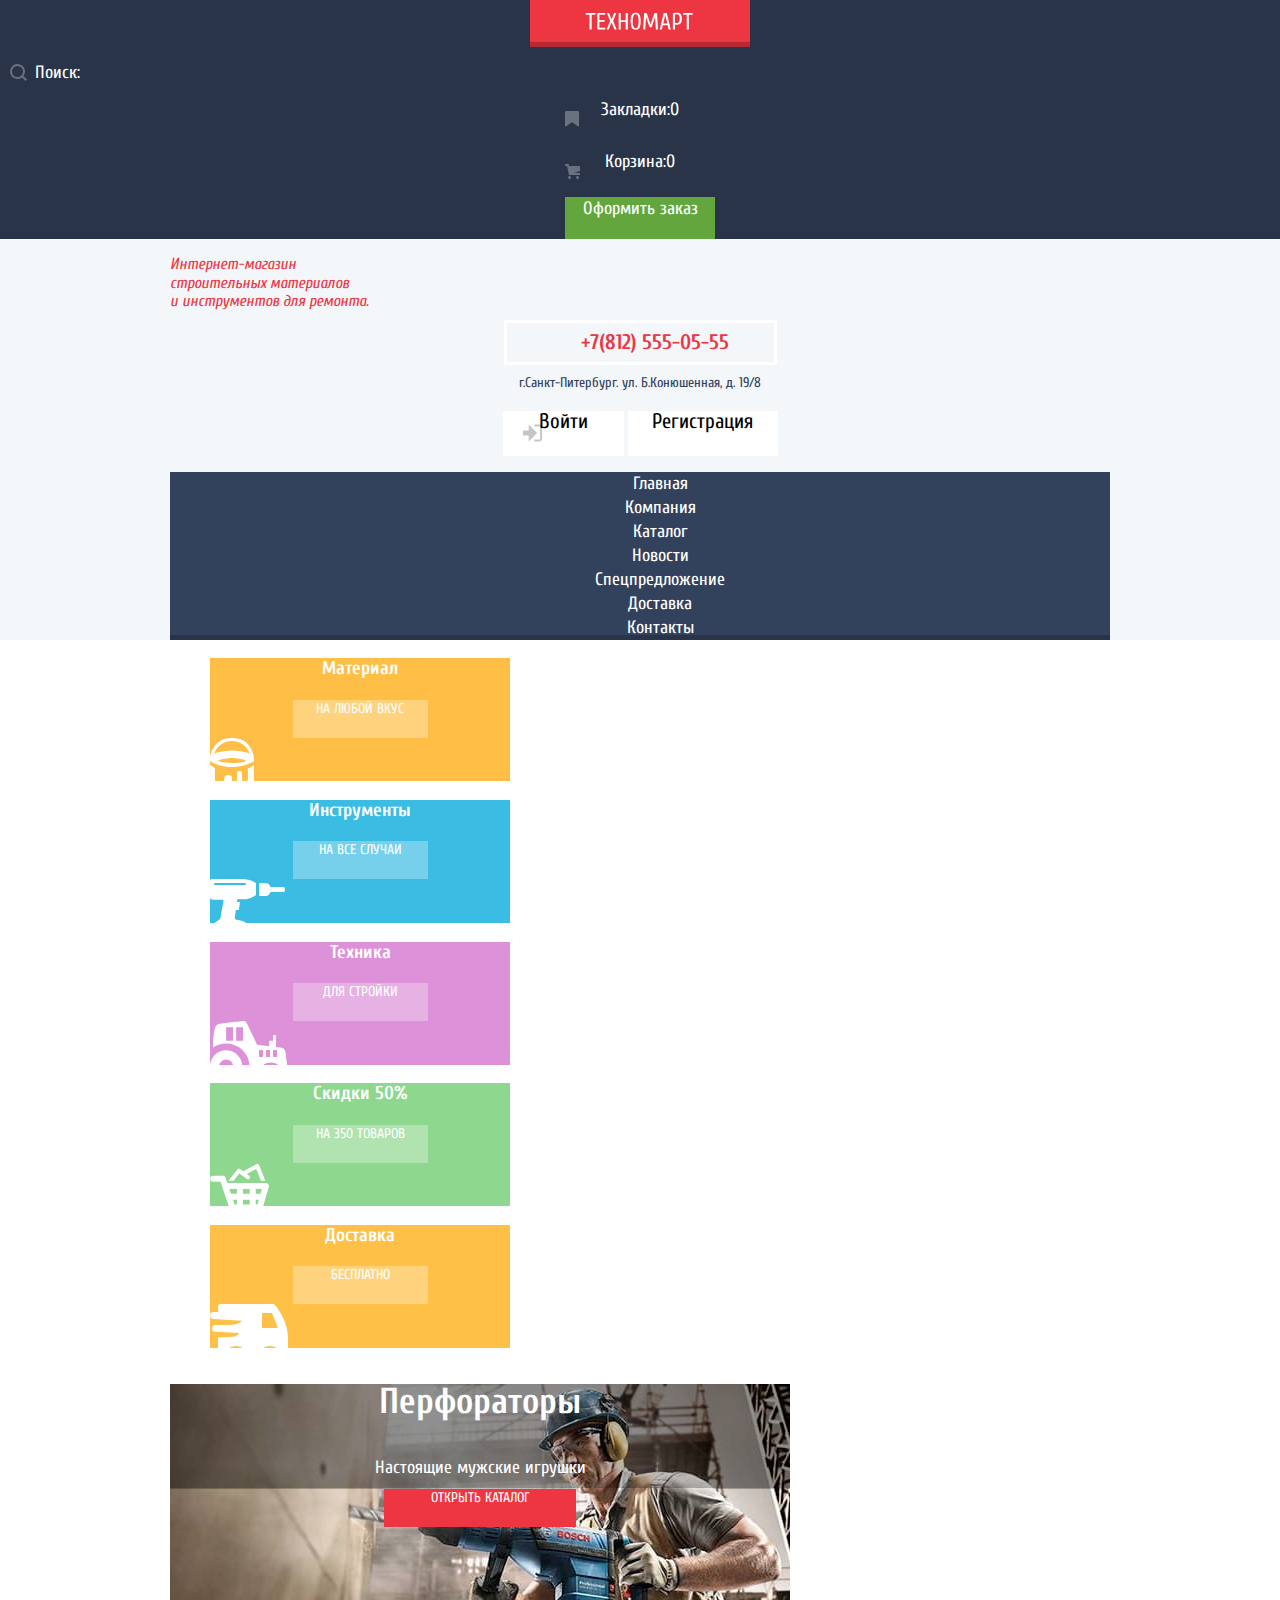
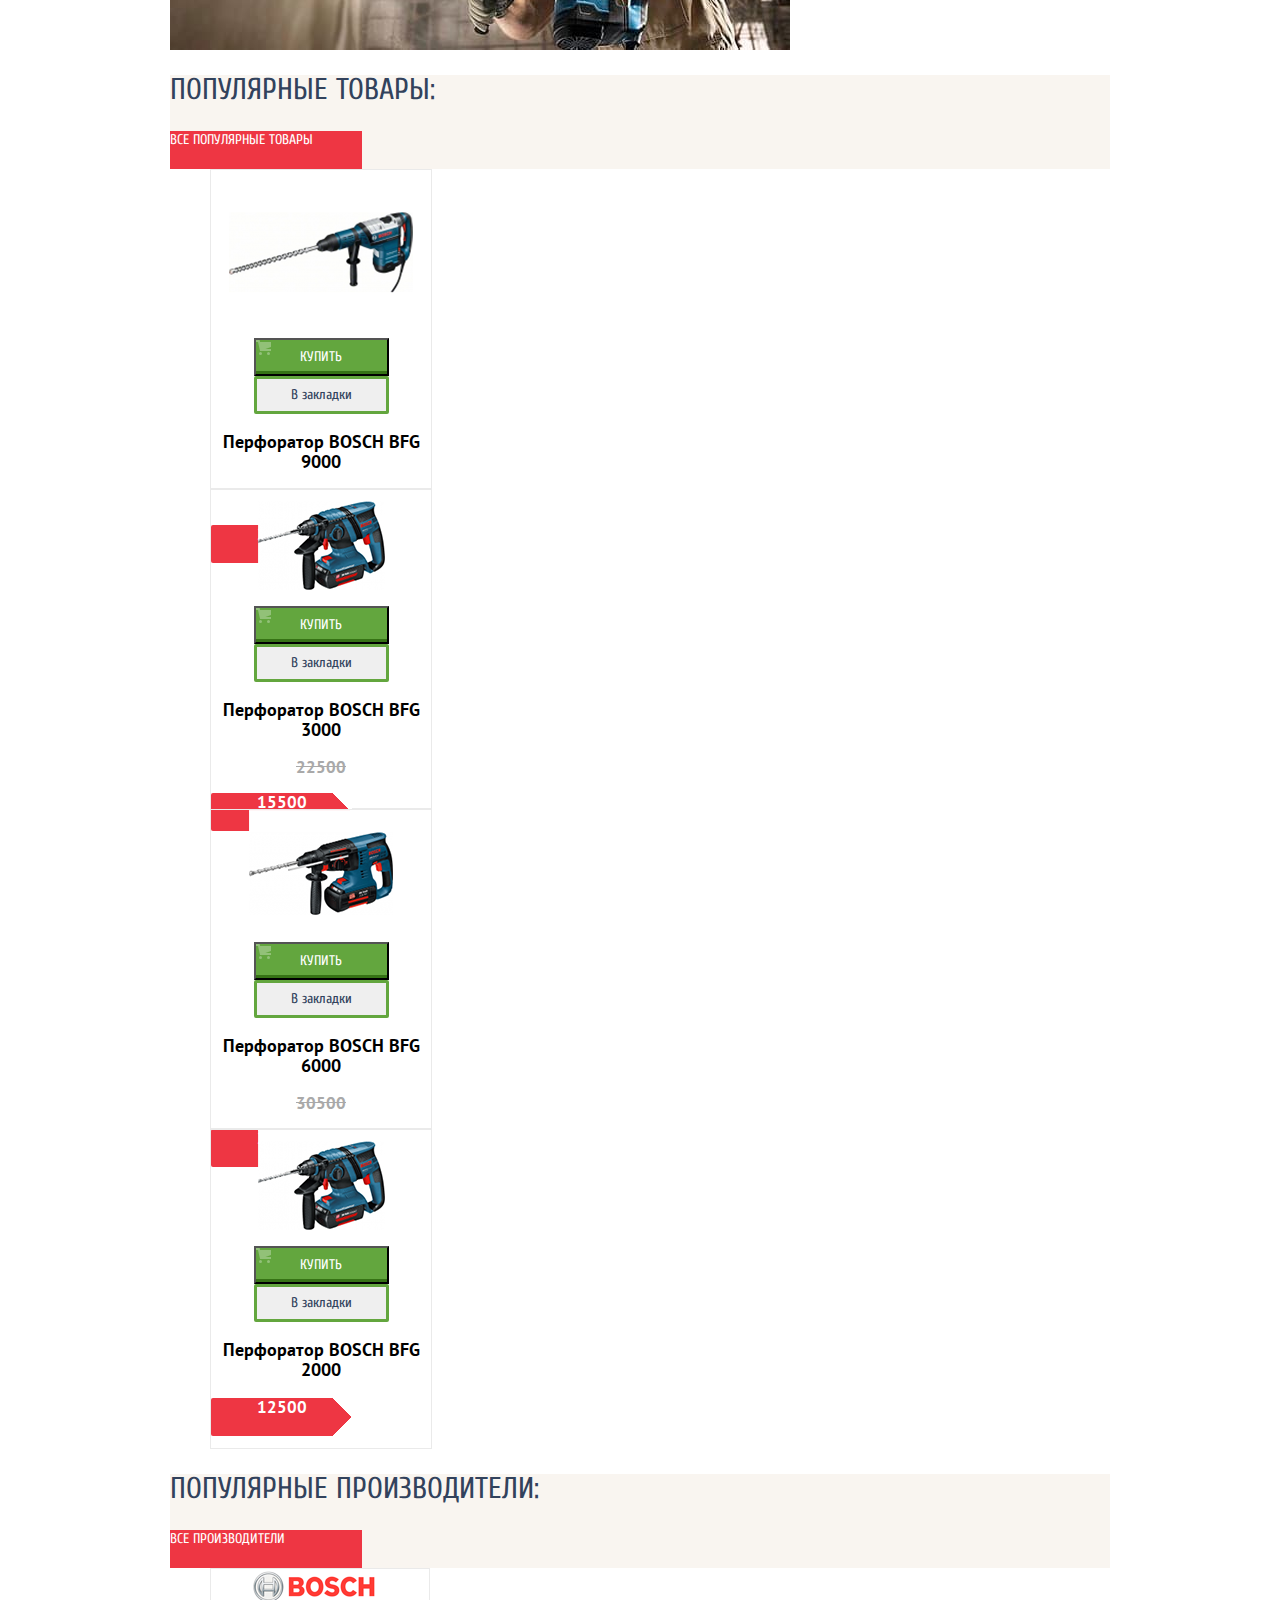
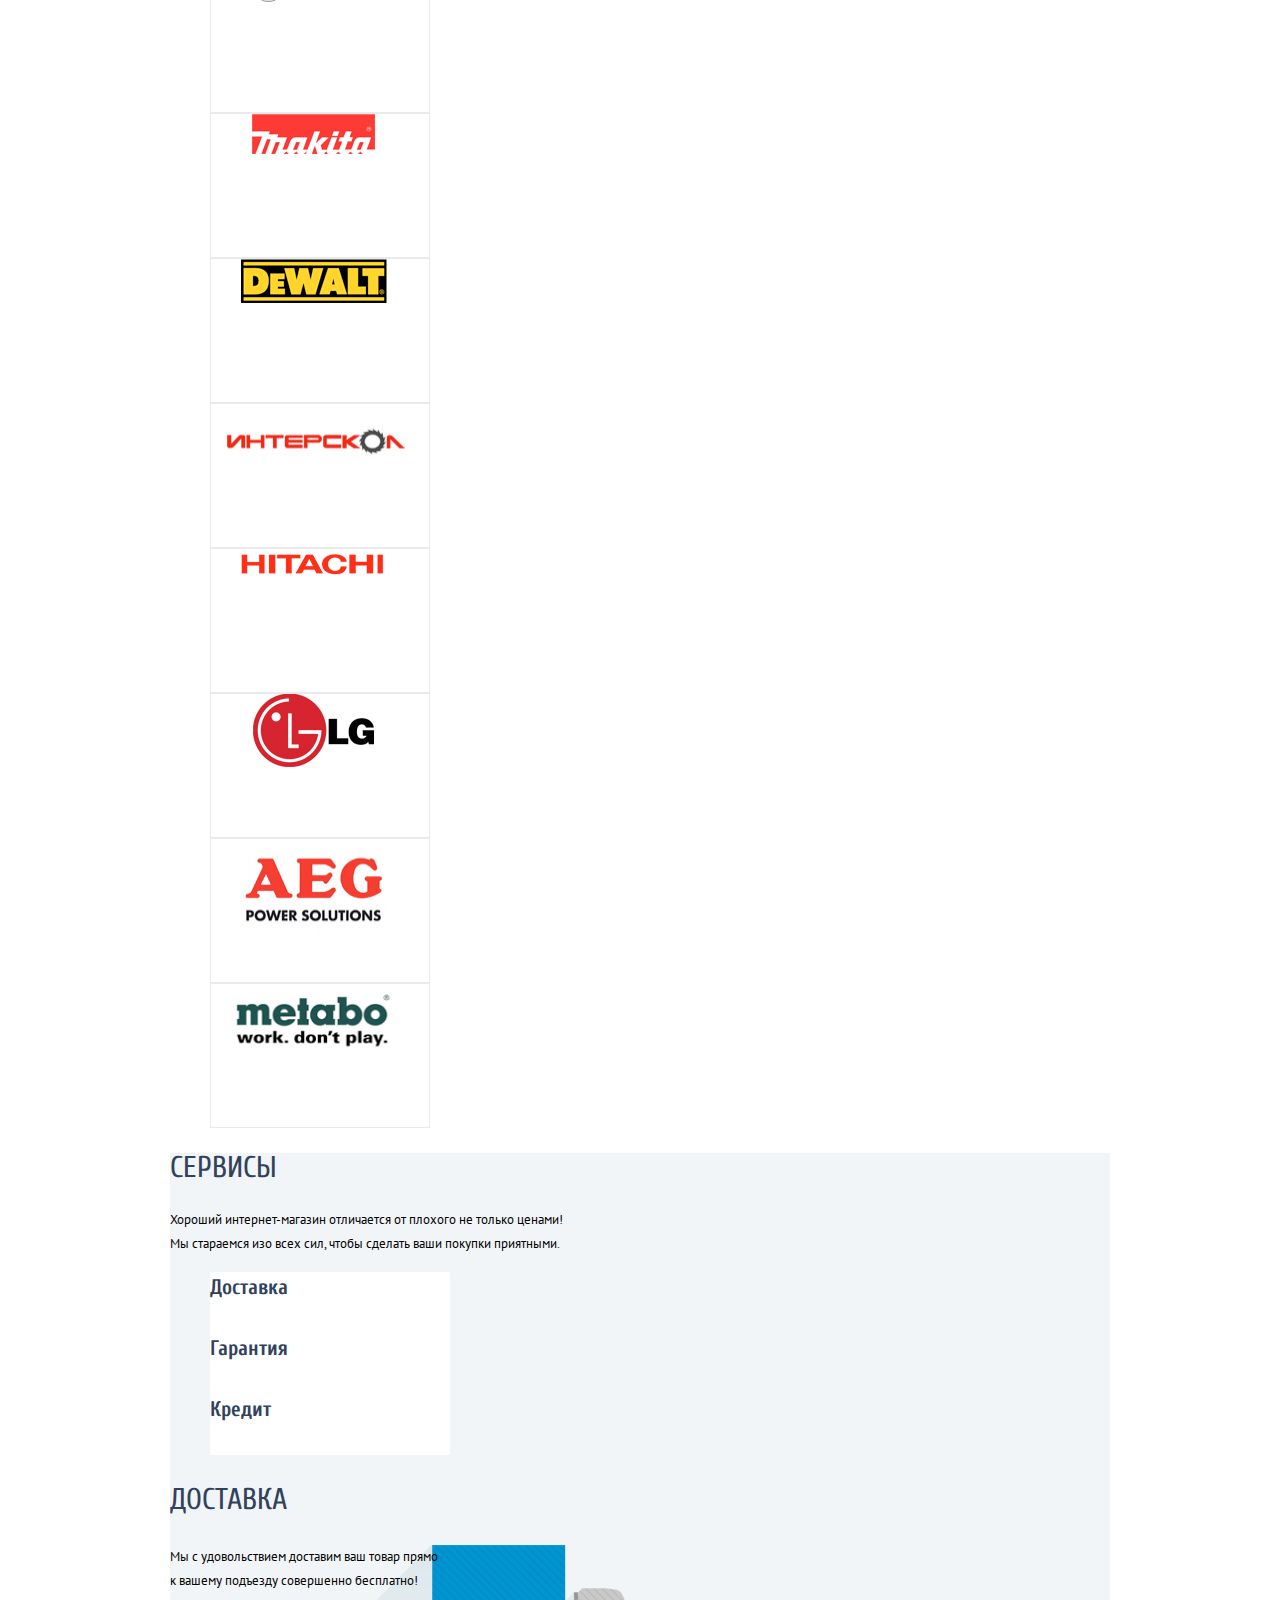
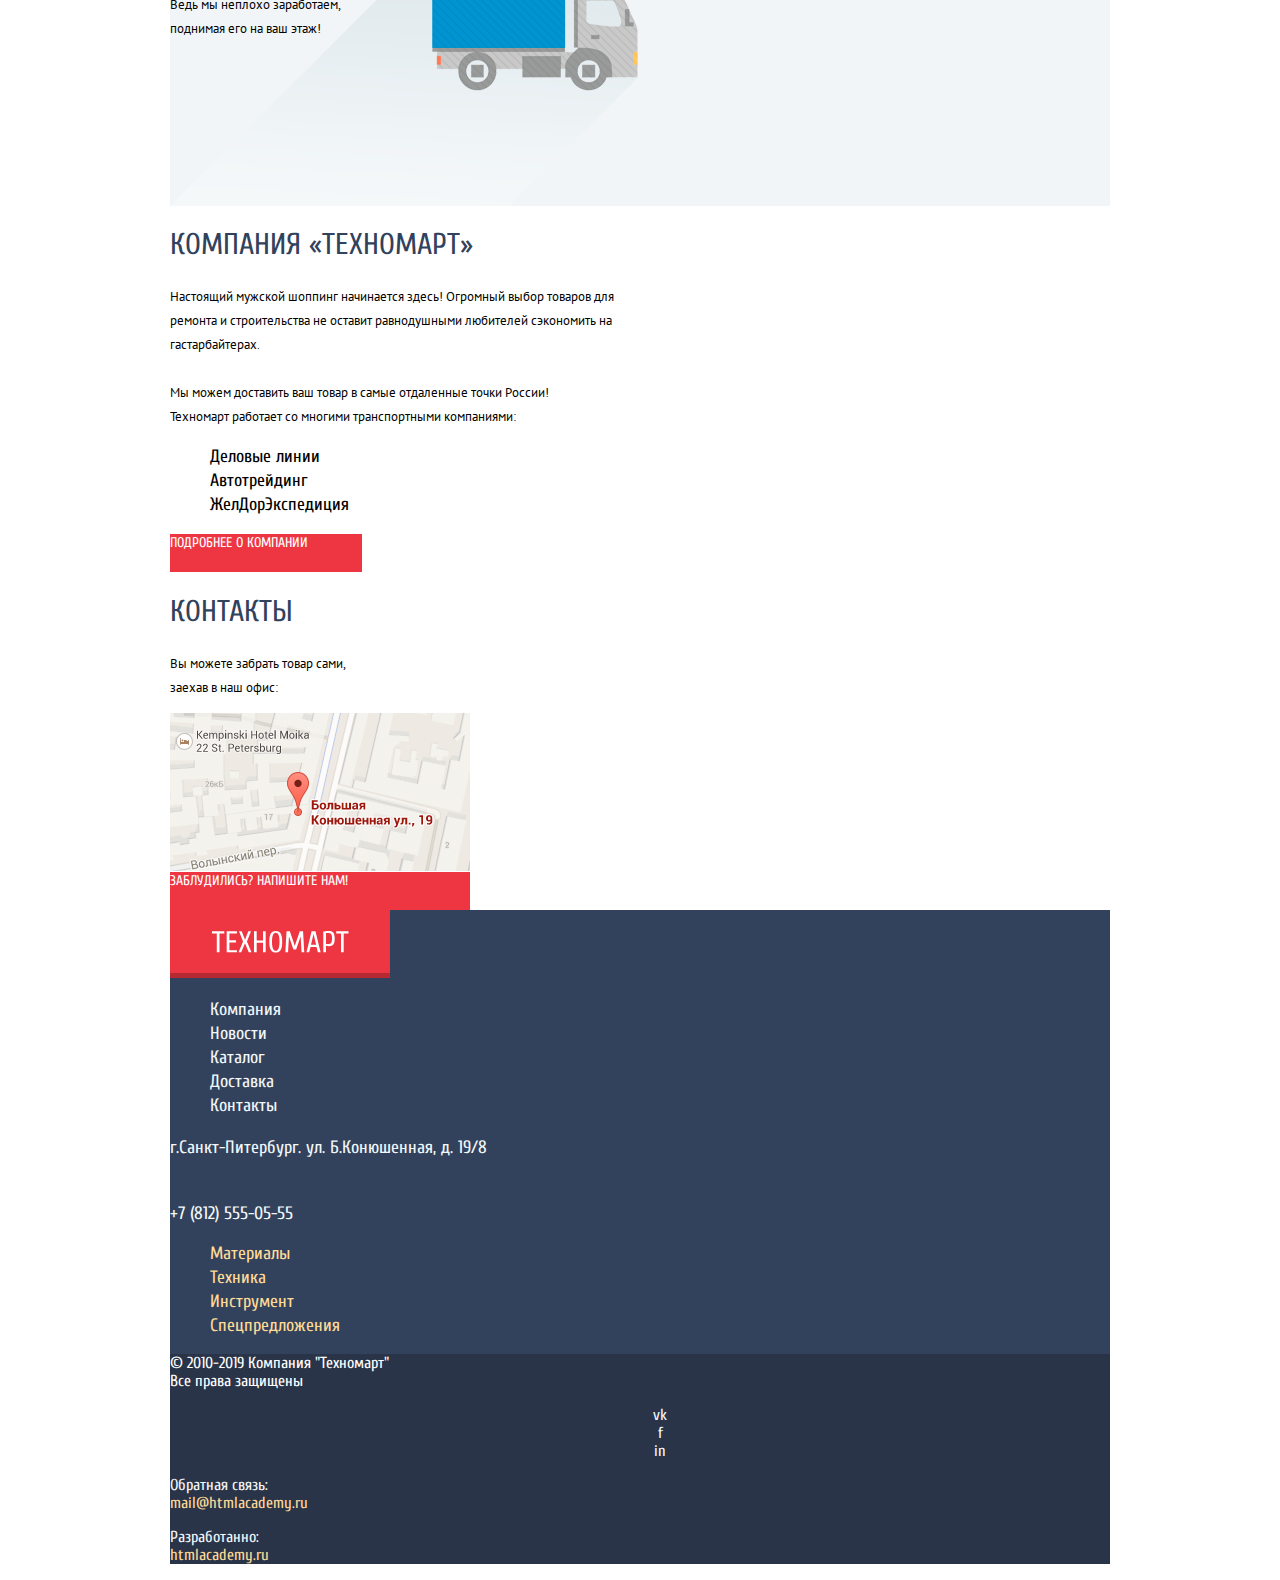
==== index.html @ a3767e1c "Попытка № 2" ====
<!DOCTYPE html>
<html class="page" lang="ru">

<head>
  <meta charset="utf-8">
  <title>HTML Academy: Техномарт</title>
  <link href="https://fonts.googleapis.com/css2?family=Cuprum:ital,wght@0,400;0,700;1,400&family=PT+Sans:wght@400;700&display=swap" rel="stylesheet">
  <link rel="stylesheet" href="./css/normalize.css">
  <link rel="stylesheet" href="./css/style.css">
</head>

<body class="page-body">
  <header class="main-header center">
    <div class="header-elems-wrapper">
      <a class="main-logo-header" href="index.html"><img src="img/logo-technomart.svg" class="center-logo-header" width="108px" height="18px" alt="Логотип компани техномарт"></a>
      <div class="conteiner-search">
        <form>
          <div class="search-icon-wrapper">
            <input class="search-element" type="search" name="search-header" placeholder="Поиск:" id="search">
          </div>
        </form>
      </div>
      <div class="conteiner-bookmark">
        <a class="basket-bookmark bookmark-product" type="button">Закладки:0</a>
      </div>
      <div class="conteiner-basket">
        <a class="basket-bookmark basket-product" type="button"> Корзина:0</a>
      </div>
      <div class="conteiner-buy-product">
        <a class="main-buy-product" type="button">Оформить заказ</a>
      </div>
    </div>
    <div class="header-wrapper">
      <div class="header-center-elems">
        <div class="description-wrapper">
          <p>
            <i>Интернет-магазин<br>
              строительных материалов<br>
              и инструментов для ремонта.</i>
          </p>
        </div>
        <div class="header-contacts">
          <a class="number-company" href="tel:+78125550555">+7(812) 555-05-55</a>
          <p>
            г.Санкт-Питербург. ул. Б.Конюшенная, д. 19/8
          </p>
        </div>
        <p>
          <a href="#" class="header-link login-link" type="button">Войти</a>
          <a href="#" class="header-link registration-link" type="button">Регистрация</a>
        </p>
      </div>
      <div class="site-container">
        <nav class="site-nav">
          <ul class="site-nav-list">
            <li class="site-nav-item"><a class="site-nav-link" href="index.html">Главная</li>
            <li class="site-nav-item"><a class="site-nav-link" href="#">Компания</a></li>
            <li class="site-nav-item"><a class="site-nav-link" href="catalog.html">Каталог</a></li>
            <li class="site-nav-item"><a class="site-nav-link" href="#">Новости</a></li>
            <li class="site-nav-item"><a class="site-nav-link" href="#">Спецпредложение</a></li>
            <li class="site-nav-item"><a class="site-nav-link" href="#">Доставка</a></li>
            <li class="site-nav-item"><a class="site-nav-link" href="#">Контакты</a></li>
          </ul>
        </nav>
      </div>
    </div>
  </header>
  <main class="center main-content">
    <h1 class="visibilty-hidden">Магазин инструментов</h1>
    <section class="service">
      <h2 class="visibilty-hidden">Услуги</h2>
      <ul class="service-list">
        <li class="service-item materials-color">
          <h3 class="servece-paragraph">Материал</h3>
          <div class="tagline-wrapper">
            <a class="tagline-service " href="#">На любой вкус</a>
          </div>
          <div class="icon-medium icon-materials">

          </div>
        </li>
        <li class="service-item instruments-color">
          <h3 class="servece-paragraph">Инструменты</h3>
          <div class="tagline-wrapper">
            <a class="tagline-service" href="#">На все случаи</a>
          </div>
          <div class="icon-medium icon-instruments">

          </div>
        </li>
        <li class="service-item technics-color">
          <h3 class="servece-paragraph">Техника</h3>
          <div class="tagline-wrapper">
            <a class="tagline-service" href="#">Для стройки</a>
          </div>
          <div class="icon-medium icon-technics">

          </div>
        </li>
        <li class="service-item discounts-color">
          <h3 class="servece-paragraph">Скидки 50%</h3>
          <div class="tagline-wrapper">
            <a class="tagline-service" href="#">На 350 товаров</a>
          </div>
          <div class="icon-medium icon-discounts">

          </div>
        </li>
        <li class="service-item free-delivery-color">
          <h3 class="servece-paragraph">Доставка</h3>
          <div class="tagline-wrapper">
            <a class="tagline-service " href="#">Бесплатно</a>
          </div>
          <div class="icon-medium icon-delivery">

          </div>
        </li>
      </ul>
      <div class="carousel-wrapper">
        <div class="tagline-conteiner">
          <div class="tagline-header-text">
            <p>Перфораторы</p>
          </div>
          <div class="tagline-text">
            <p>Настоящие мужские игрушки</p>
          </div>
        </div>
        <div class="open-catalog-wrapper">
          <a class="red-link" href="catalog.html">Открыть каталог</a>
        </div>
      </div>
    </section>
    <section class="popular-products center">
      <div class="section-accented">
        <h2 class="product-heading section-title">Популярные товары:</h2>
        <div class="all-product-wrapper">
          <a class="red-link" href="#">Все популярные товары</a>
        </div>
      </div>
      <ul class="product-list">
        <li class="product-item">
          <img src="img/9000.png" width="184" height="164" alt="Перфоратор BOSCH BFG 9000">
          <div class="invisible-product">
            <button class="buy-product" type="button" name="buy">Купить</button>
            <button class="in-bookmark-product" type="button" name="bookmarks">В закладки</button>
          </div>
          <div class="product-name">
            <p>Перфоратор BOSCH BFG 9000</p>
          </div>
          <div class="product-discount">
            <p>32500</p>
          </div>
          <div class="product-price">
            <p>22500</p>
          </div>
        </li>
        <li class="product-item">
          <img src="img/3000.png" width="127" height="112" alt="Перфоратор BOSCH BFG 3000">
          <div class="invisible-product">
            <button class="buy-product" type="button" name="buy">Купить</button>
            <button class="in-bookmark-product" type="button" name="bookmarks">В закладки</button>
          </div>
          <div class="product-name">
            <p>Перфоратор BOSCH BFG 3000</p>
          </div>
          <div class="product-discount">
            <p>22500</p>
          </div>
          <div class="product-price">
            <p>15500</p>
          </div>
        </li>
        <li class="product-item">
          <img src="img/6000.png" width="144" height="128" alt="Перфоратор BOSCH BFG 6000">
          <div class="invisible-product">
            <button class="buy-product" type="button" name="buy">Купить</button>
            <button class="in-bookmark-product" type="button" name="bookmarks">В закладки</button>
          </div>
          <div class="product-name">
            <p>Перфоратор BOSCH BFG 6000</p>
          </div>
          <div class="product-discount">
            <p>30500</p>
          </div>
          <div class="product-price">
            <p>25500</p>
          </div>
        </li>
        <li class="product-item">
          <img src="img/2000.png" width="127" height="112" alt="Перфоратор BOSCH BFG 2000">
          <div class="invisible-product">
            <button class="buy-product" type="button" name="buy">Купить</button>
            <button class="in-bookmark-product" type="button" name="bookmark">В закладки</button>
          </div>
          <div class="product-name">
            <p>Перфоратор BOSCH BFG 2000</p>
          </div>
          <div class="product-price">
            <p>12500</p>
          </div>
        </li>
      </ul>
    </section>
    <section class="popular-manufacturers">
      <div class="section-accented">
        <h2 class="section-title">Популярные производители:</h2>
        <div class="all-manufacturers-product-wrapper">
          <a class="red-link" href="#">Все производители<a>
        </div>
      </div>
      <ul class="manufacturers-list">
        <li class="manufacturers-item">
          <div class="container-company-logo">
            <img src="img/bosch.png" width="126" height="37" alt="BOSCH">
          </div>
        </li>
        <li class="manufacturers-item">
          <div class="container-company-logo">
            <img src="img/makita.png" width="123" height="40" alt="MAKITA">
          </div>
        </li>
        <li class="manufacturers-item">
          <div class="container-company-logo">
            <img src="img/dewalt.png" width="146" height="44" alt="DeWALT">
          </div>
        </li>
        <li class="manufacturers-item">
          <div class="container-company-logo">
            <img src="img/interskol.png" width="200" height="75" alt="Интерскол">
          </div>
        </li>
        <li class="manufacturers-item">
          <div class="container-company-logo">
            <img src="img/hitachi.png" width="169" height="31" alt="HITACHI">
          </div>
        </li>
        <li class="manufacturers-item">
          <div class="container-company-logo">
            <img src="img/lg.png" width="121" height="73" alt="LG">
          </div>
        </li>
        <li class="manufacturers-item">
          <div class="container-company-logo">
            <img class="aeg-logo" src="img/aeg.png" width="151" height="96" alt="AEG">
          </div>
        </li>
        <li class="manufacturers-item">
          <div class="container-company-logo">
            <img class="metabo-logo" src="img/metabo.png" width="204" height="69" alt="Metabo">
          </div>
        </li>
      </ul>
    </section>
    <section class="description">
      <div class="center">
        <h2 class="section-title">Сервисы</h2>
        <div class="section-description">
          <p>
            Хороший интернет-магазин отличается от плохого не только ценами!<br>
            Мы стараемся изо всех сил, чтобы сделать ваши покупки приятными.
          </p>
        </div>
      </div>
      <div class="description-list-wrapper">
        <ul class="description-list">
          <li class="description-item description-item-active сourier-delivery">Доставка</li>
          <li class="description-item description-item-active guarantee">Гарантия</li>
          <li class="description-item description-item-active credits">Кредит</li>
        </ul>
      </div>
      <section class="description-delivery">
        <h3 class="section-title">Доставка</h3>
        <div class="section-description delivery-image-car">
          <p>
            Мы с удовольствием доставим ваш товар прямо<br>
            к вашему подъезду совершенно бесплатно!<br>
            Ведь мы неплохо заработаем,<br>
            поднимая его на ваш этаж!
          </p>
        </div>
      </section>
    </section>
    <section class="company-technomart">
      <h2 class="section-title">КОМПАНИЯ «Техномарт»</h2>
      <div class="section-description">
        <p>
          Настоящий мужской шоппинг начинается здесь! Огромный выбор товаров для<br>
          ремонта и строительства не оставит равнодушными любителей сэкономить на<br>
          гастарбайтерах.<br>
          <br>
          Мы можем доставить ваш товар в самые отдаленные точки России!<br>
          Техномарт работает со многими транспортными компаниями:<br>
        </p>
      </div>
      <ul class="company-list">
        <li class="company-item">Деловые линии</li>
        <li class="company-item">Автотрейдинг</li>
        <li class="company-item">ЖелДорЭкспедиция</li>
      </ul>
      <div class="company-info-wrapper">
        <a class="red-link" href=href="#">Подробнее о компании</a>
      </div>
    </section>
    <section class="contacts">
      <h2 class="section-title">КОНТАКТЫ</h2>
      <div class="section-description">
        <p>
          Вы можете забрать товар сами,
          <br> заехав в наш офис:
          <br>
        </p>
      </div>
      <section class="map">
        <h3 class="visibilty-hidden">Улица компании</h3>
        <div class="map-wrapper">
          <h3 class="visibilty-hidden">Карта</h3>
          <img src="img/map.png" width="300px" height="158px" alt="Карта улицы компании"></img>
        </div>
        <div class="map-feedback-wrapper">
          <a class="red-link map-feedback-link" href="#">Заблудились? НапиШИТЕ НАМ!</a>
        </div>
      </section>
    </section>
  </main>
  <footer class="main-footer center">
    <a class="main-logo-footer" href="index.html"><img src="img/logo-technomart.svg" class="center-logo-footer" width="138px" height="23px" alt="Логотип компании техномарт" </img></a>
    <nav class="footer-nav">
      <ul class="footer-nav-list">
        <li class="footer-nav-item"><a class="footer-nav-link" href="#">Компания</a></li>
        <li class="footer-nav-item"><a class="footer-nav-link" href="#">Новости</a></li>
        <li class="footer-nav-item"><a class="footer-nav-link" href="#">Каталог</a></li>
        <li class="footer-nav-item"><a class="footer-nav-link" href="#">Доставка</a></li>
        <li class="footer-nav-item"><a class="footer-nav-link" href="#">Контакты</a></li>
      </ul>
    </nav>
    <div class="fooder-contacts-wrapper">
      <p>
        г.Санкт-Питербург. ул. Б.Конюшенная, д. 19/8
      </p>
      <br>
      <a class="fooder-tel" href="tel:+78125550555">+7 (812) 555-05-55</a>
    </div>
    <nav class="footer-services">
      <ul class="footer-services-list">
        <li class="footer-services-item"><a class="footer-services-link" href="#">Материалы</a></li>
        <li class="footer-services-item"><a class="footer-services-link" href="#">Техника</a></li>
        <li class="footer-services-item"><a class="footer-services-link" href="#">Инструмент</a></li>
        <li class="footer-services-item"><a class="footer-services-link" href="#">Спецпредложения</a></li>
      </ul>
    </nav>
    <div class="footer-elems-wrapper">
      <p>
        © 2010-2019 Компания "Техномарт"
        <br> Все права защищены
      </p>
      <section class="footer-social-networks">
        <div class="footer-social-network-wrapper">
          <h2>Мы в соцсетях</h2>
        </div>
        <ul class="footer-social-networks-list" title="Мы в соцсетях">
          <li class="footer-social-networks-item"><a class="footer-social-networks-link" href="#">vk</a></li>
          <li class="footer-social-networks-item"><a class="footer-social-networks-link" href="#">f</a></li>
          <li class="footer-social-networks-item"><a class="footer-social-networks-link" href="#">in</a></li>
        </ul>
      </section>
      <div class="feedback-wrapper">
        <p>
          Обратная связь:
          <br>
          <a class="footer-feedback-link" href="mailto:mail@htmlacademy.ru">mail@htmlacademy.ru</a>
        </p>
      </div>
      <div class="designed-wrapper">
        <p>
          Разработанно:
          <br>
          <a class="footer-feedback-link" href="mailto:htmlacademy.ru">htmlacademy.ru</a>
        </p>
      </div>
    </div>
  </footer>
</body>

</html>
---- css/style.css ----
:root {
  /*Тень лого*/
  --shadow-logo: rgba(0, 0, 0, 0.24);
  /* basic-color */
  --basic-red: #EE3643;
  --basic-black: #000000;
  --basic-grey: #888888;
  --basic-white: #FFFFFF;
  --basic-yellow: #F9F5F0;
  /* special-dark */
  --special-darken: #32425C;
  --special-darkened: #293449;
  --special-dark: #1D2739;
  --special-extra-dark: #161D29;
  /* green button*/
  --special-green: #63A63E;
  --hover-green: #5FBB2D;
  --active-green: #518534;
  /*services-button */
  --rest-white: rgba(255, 255, 255, 0.3);
  --basic-grey: #C5C5C5;
  --active-grey: #A9A9A9;
  /*red button*/
  --hover-red: #CA2C37;
  --active-red: #BA2732;
  /* services-color */
  --materials-color: #FFBF47;
  --instruments-color: #3BBCE3;
  --technics-color: #DC91D8;
  --discounts-color: #8ED78F;
  --free-delivery-color: #FFC047;
  --opacity-grey: rgba(0, 0, 0, 0.25);
  /*border*/
  --border-color: #EAEAEA;
  /* popular-wrapper */
  --popular-wrapper: #F9F5F0;
  /*special*/
  --opacity-gray: rgba(0, 0, 0, 0.3);
  --special-grey: #A9A9A9;
  --special-blue: #F1F5F7;
  --special-yellow: #F7F3EC;
  --special-second-whiteblue: #F2F6F8;
  --special-whitegreen: #8ED78F;
  --special-white: #F3F7F9;
  --special-red: #BA2732;
  --special-white-grey: #E5E5E5;
  /*special footer*/
  --footer-yellow: #FFDA96;
  /*content-width*/
  --content-width: 940px;
  /*text-style*/
  --PTSans-text: 'PT Sans', Arial, sans-serif;
  /*opacity */
  --opacity-white-color: rgba(255, 255, 255, 0.5);
  /*shadow*/
  --shadow-color: 0px 4px 20px rgba(0, 0, 0, 0.15);
  --header-shadow-nav: inset 0px -5px 0px #293449;
  --buy-button-swadow: inset 0px -3px 0px #367315;
}

/*фон для заголовков в шапках*/
.section-accented {
  background-color: var(--popular-wrapper);
}

/*Текст*/
.section-description {
  font-family: var(--PTSans-text);
  font-style: normal;
  font-weight: normal;
  font-size: 13px;
  line-height: 24px;
  color: var(--basic-black);
}

/*Скрытие заголовков*/
.visibilty-hidden {
  display: none;
}

/*Стили текста заголовков*/
.section-title {
  font-style: normal;
  font-weight: normal;
  font-size: 30px;
  line-height: 30px;
  text-transform: uppercase;
  color: var(--special-darken);
}

/*красная кнопка*/
.red-link {
  font-style: normal;
  font-weight: normal;
  font-size: 14px;
  line-height: 18px;
  text-transform: uppercase;
  text-decoration: none;
  color: var(--basic-white);
  width: 192px;
  height: 38px;
  background-color: var(--basic-red);
  display: inline-block;
}

.red-link:hover {
  background-color: var(--hover-red);
}

.red-link:active {
  background-color: var(--active-red);
}

/*head*/
.page-body {
  font-family: 'Cuprum', 'PT Sans', Arial, sans-serif;
}

/* header */
.main-header {
  background-color: var(--special-white);
  box-sizing: border-box;
  color: var(--width-site);
  margin: 0 auto;
  text-align: center;
}

.center-logo-header {
  margin: 12px 57px 17px 55px;
}

.main-logo-header {
  display: inline-block;
  background-color: var(--basic-red);
  text-decoration: none;
  width: 220px;
  height: 47px;
  box-shadow: inset 0px -5px 0px var(--shadow-logo);
}

.main-logo-header:active {
  background-color: var(--special-red);
}

.header-elems-wrapper {
  background-color: var(--special-darkened);
}

.header-wrapper {
  max-width: var(--content-width);
  margin: 0 auto;
}

.search-element {
  color: var(--basic-white);
  font-style: normal;
  font-weight: normal;
  font-size: 18px;
  line-height: 24px;
  border: none;
  background: var(--special-darkened) url("../img/icon-search.svg") no-repeat left 10px center;
  padding-left: 35px;
  width: 271px;
  height: 42px;
}

.search-element::placeholder {
  color: var(--basic-white);
  font-style: normal;
  font-weight: normal;
  font-size: 18px;
  line-height: 24px;
}

.search-element::placeholder:focus {
  color: var(--basic-white);
}

.search-element:hover {
  background: url("../img/icon-search-aiming.svg") no-repeat left 10px center;
  padding-left: 35px;
  color: var(--basic-white);
}

.search-element:focus {
  background: var(--basic-white) url("../img/shape-red.svg") no-repeat left 10px center;
  padding-left: 35px;
  color: var(--basic-black);
}

.conteiner-search {
  width: 271px;
  height: 42px;
  background-color: var(--special-darkened);
  color: var(--basic-white);
}

.basket-bookmark {
  width: 150px;
  height: 42px;
  background-color: var(--special-darkened);
  padding: 5px 10px;
  border: none;
  color: var(--basic-white);
  font-style: normal;
  font-weight: normal;
  font-size: 18px;
  line-height: 24px;
  text-decoration: none;
}

.bookmark-product {
  background: url("../img/icon-bookmark.svg") no-repeat left 10px center;
}

.bookmark-product:hover {
  background: url("../img/icon-bookmark-aiming.svg") no-repeat left 10px center;
}

.bookmark-product:active {
  background: var(--special-extra-dark) url("../img/icon-bookmark.svg") no-repeat left 10px center;
  color: var(--opacity-white-color);
}

.basket-product {
  background: url("../img/icon-cart.svg") no-repeat left 10px center;
}

.basket-product:hover {
  background: url("../img/icon-cart-aiming.svg") no-repeat left 10px center;
}

.basket-product:active {
  background: var(--special-extra-dark) url("../img/icon-cart.svg") no-repeat left 10px center;
  color: var(--opacity-white-color);
}

.main-buy-product {
  background-color: var(--special-green);
  border: none;
  font-style: normal;
  font-weight: normal;
  font-size: 18px;
  line-height: 24px;
  width: 150px;
  height: 42px;
  color: var(--basic-white);
  text-decoration: none;
}

.main-buy-product:hover {
  background-color: var(--hover-green);
}

.main-buy-product:active {
  background-color: var(--special-green);
  color: var(--opacity-white-opacity);
}

.header-contacts {
  background-color: var(--special-white);
  font-style: normal;
  font-weight: normal;
  font-size: 14px;
  line-height: 24px;
  color: var(--special-darken);
}

.number-company {
  font-style: normal;
  font-weight: bold;
  font-size: 21px;
  line-height: 30px;
  background: var(--basic-opacity-white) url("../img/tel-icon.svg") no-repeat 30px center;
  border: 3px solid var(--basic-white);
  padding: 7px 45px 8px 74px;
  color: var(--basic-red);
  text-decoration: none;
}

.header-link {
  font-style: normal;
  font-weight: normal;
  font-size: 21px;
  line-height: 21px;
  border: none;
  color: var(--basic-black);
  text-decoration: none;
  background-color: var(--basic-white);
}

.login-link {
  width: 121px;
  height: 45px;
  background: var(--basic-white) url("../img/icon-login.svg") no-repeat 20px center;
}

.login-link:hover {
  background: var(--basic-white) url("../img/icon-login-aiming.svg") no-repeat 20px center;
  color: var(--basic-red);
}

.login-link:active {
  background: var(--basic-white) url("../img/icon-login.svg") no-repeat 20px center;
  color: var(--basic-grey);
}

.registration-link {
  width: 150px;
  height: 45px;
}

.registration-link:hover {
  background-color: var(--basic-white);
  color: var(--basic-red);
}

.registration-link:active {
  background-color: var(--basic-white);
  color: var(--basic-grey);
}

.description-wrapper {
  text-align: left;
  color: var(--basic-red);
}

.header-center-elems {}

.site {
  max-width: var(--content-width);
}

/* nav-header */
.site-nav {
  background-color: var(--special-darken);
  text-align: center;
  margin: 0 auto;
  box-shadow: var(--header-shadow-nav);
}

.site-nav-item {
  font-style: normal;
  font-weight: normal;
  font-size: 18px;
  line-height: 24px;
  list-style-type: none;
  color: var(--basic-color);
}

.site-nav-item:hover {
  background-color: var(--special-dark);
}

.site-nav-item:active {
  background-color: var(--special-dark);
  color: var(--basic-white);
  opacity: 0.5;
}

.site-nav-link {
  color: var(--basic-white);
  text-decoration: none;
}

.site-nav-list {}

/* main */
.center {
  margin: 0 auto;
}

.main-content {
  width: var(--width-site);
  background-color: var(--basic-white);
  max-width: var(--content-width);
  font-family: inherit;
}

/* services */
.service {
  text-align: center;
}

.service-list {
  list-style-type: none;
}

.service-paragraph {
  font-style: normal;
  font-weight: bold;
  font-size: 24px;
  line-height: 30px;
  color: var(--basic-white);
}

.service-item {
  color: var(--basic-white);
  width: 300px;
  height: 123px;
}

.tagline-wrapper {}

.tagline-service {
  text-transform: uppercase;
  font-style: normal;
  font-weight: normal;
  font-size: 14px;
  line-height: 18px;
  border: none;
  text-decoration: none;
  color: var(--basic-white);
  background-color: var(--rest-white);
  display: inline-block;
  width: 135px;
  height: 38px;
}

.icon-medium {
  background-repeat: no-repeat;
  width: 78px;
  height: 72px;
}

.icon-materials {
  background-image: url("../img/icon-materials.svg");
}

.icon-instruments {
  background-image: url("../img/icon-instruments.svg");
}

.icon-technics {
  background-image: url("../img/icon-technics.svg");
}

.icon-discounts {
  background-image: url("../img/icon-discounts.svg");
}

.icon-delivery {
  background-image: url("../img/icon-free-delivery.svg");
}

.tagline-service:hover {
  color: var(--basic-white);
  background-color: var(--basic-grey);
}

.tagline-service:active {
  color: var(--basic-white);
  background-color: var(--active-grey);
}

.materials-color {
  background-color: var(--materials-color);
}

.instruments-color {
  background-color: var(--instruments-color);
}

.technics-color {
  background-color: var(--technics-color);
}

.discounts-color {
  background-color: var(--discounts-color);
}

.free-delivery-color {
  background-color: var(--free-delivery-color);
}

.carousel-wrapper {
  width: 620px;
  height: 266px;
  background-image: url("../img/layer99.jpg");
}

.tagline-conteiner {
  width: 620px;
  height: 104px;
  background: var(--opacity-grey);
}

.tagline-header-text {
  font-family: inherit;
  color: var(--basic-white);
  font-style: normal;
  font-weight: bold;
  font-size: 36px;
  line-height: 36px;
}

.tagline-text {
  font-family: inherit;
  font-style: normal;
  font-weight: normal;
  font-size: 18px;
  line-height: 24px;
  color: var(--basic-white);
}

/* popular-products */
.popular-products {
  background-color: var(--basic-white);
  max-width: var(--content-width);
}

.product-elems-wrapper {
  background-color: var(--popular-wrapper);
}

.product-heading {}

.product-list {
  margin: auto;
  text-align: center;
}

.product-item {
  list-style-type: none;
  border: 1px solid var(--border-color);
  width: 220px;
  height: 318px;
}

.product-item:hover {
  box-shadow: var(--shadow-color);
}

.product-name {
  font-family: var(--PTSans-text);
  font-style: normal;
  font-weight: bold;
  font-size: 18px;
  line-height: 20px;
  align-items: center;
  text-align: center;
  color: var(--basic-black);
}

.product-discount {
  font-family: var(--PTSans-text);
  font-style: normal;
  font-weight: bold;
  font-size: 17px;
  line-height: 18px;
  align-items: center;
  text-align: center;
  text-decoration-line: line-through;
  text-transform: uppercase;
  color: var(--special-grey);
}

.product-price {
  font-family: var(--PTSans-text);
  color: var(--basic-white);
  align-items: center;
  text-align: center;
  text-transform: uppercase;
  font-weight: bold;
  font-size: 17px;
  line-height: 18px;
  background: var(--basic-red) center;
  width: 141px;
  height: 38px;
  background-image:
    linear-gradient(-45deg, var(--basic-white) 11%, transparent 11%),
    linear-gradient(-135deg, var(--basic-white) 11%, transparent 11%);
  border-radius: 2px;
}

.buy-product {
  font-family: inherit;
  background: var(--special-green) url("../img/icon-cart-products.svg") no-repeat;
  width: 135px;
  height: 38px;
  box-shadow: var(--buy-button-swadow);
  font-size: 14px;
  line-height: 18px;
  text-transform: uppercase;
  color: var(--basic-white);
  font-weight: normal;
}

.buy-product:hover {
  background: var(--hover-green) url("../img/icon-cart-products.svg") no-repeat;
}

.buy-product:active {
  background: var(--active-green) url("../img/icon-cart-products.svg") no-repeat;
}

.in-bookmark-product {
  width: 135px;
  height: 38px;
  border: 3px solid var(--special-green);
  box-sizing: border-box;
  border-radius: 2px;
  font-size: 14px;
  line-height: 18px;
  font-weight: normal;
  color: var(--special-darken);
}

.in-bookmark-product:hover {
  border: 3px solid var(--special-darken);
  color: var(--special-darken);
}

.in-bookmark-product:active {
  opacity: 0.5;
}

/* popular-manufacturers */
.manufacturers-list {
  margin: auto;
}

.description {
  background-color: var(--special-blue);
}

.manufacturers-item {
  width: 220px;
  height: 145px;
  text-align: center;
  list-style-type: none;
  background: var(--basic-white);
  border: 1px solid var(--border-color);
  box-sizing: border-box;
}

.manufacturers-item:hover {
  box-shadow: var(--shadow-color);
}

.manufacturers-item:active {
  box-shadow: var(--shadow-color);
  background: var(--basic-white);
  opacity: 0.5;
}

.container-company-logo {
  max-width: 205px;
  max-height: 80px;
}

.description-item {
  width: 240px;
  height: 61px;
  font-weight: bold;
  font-size: 21px;
  line-height: 30px;
  color: var(--basic-white);
  list-style-type: none;
  background-color: var(--special-darken);
}

.description-item:hover {
  color: var(--basic-white);
  background-color: var(--special-darkened);
}

.description-item-active {
  color: var(--special-darken);
  background-color: var(--basic-white);
}

.delivery-image-car {
  background: url("../img/car.png") no-repeat;
  width: 468px;
  height: 261px;
}

/* company */
.company-item {
  list-style-type: none;
  font-style: normal;
  font-weight: normal;
  font-size: 18px;
  line-height: 24px;
  font-size: 18px;
  line-height: 24px;
  color: var(--basic-black);
}

.map-feedback-link {
  width: 300px;
  height: 38px;
}

.map-wrapper {
  width: 300px;
  height: 158px;
}

/* footer */
.main-footer {
  width: var(--width-site);
  background-color: var(--special-darken);
  margin: 0 auto;
  max-width: var(--content-width);
  font-family: inherit;
}

.main-logo-footer {
  display: inline-block;
  background-color: var(--basic-red);
  text-decoration: none;
  width: 220px;
  height: 68px;
  box-shadow: inset 0px -5px 0px var(--shadow-logo);
}

.center-logo-footer {
  display: block;
  margin: 20px auto 25px;
}

.main-logo-footer:active {
  background-color: var(--special-red);
}

.footer-elems-wrapper {
  background-color: var(--special-darkened);
}

.footer-nav-list {
  list-style-type: none;
}

.footer-nav-link {
  font-family: inherit;
  font-style: normal;
  font-weight: normal;
  font-size: 18px;
  line-height: 24px;
  color: var(--special-white);
  text-decoration: none;
}

.footer-nav-link:hover {
  text-decoration: underline;
}

.footer-nav-link:active {
  opacity: 0.5;
  text-decoration: none;
}

.fooder-contacts-wrapper {
  font-style: normal;
  font-weight: normal;
  font-size: 18px;
  line-height: 24px;
  color: var(--special-white);
}

.fooder-tel {
  color: var(--special-white);
  font-style: normal;
  font-weight: normal;
  font-size: 18px;
  line-height: 24px;
  text-decoration: none;
}

.footer-services-item {
  list-style-type: none;
}

.footer-services-link {
  font-style: normal;
  font-weight: normal;
  font-size: 18px;
  line-height: 24px;
  color: var(--footer-yellow);
  text-decoration: none;
}

.footer-services-link:hover {
  text-decoration: underline;
}

.footer-services-link:active {
  text-decoration: none;
  opacity: 0.5;
}

.footer-elems-wrapper {
  font-style: normal;
  font-weight: normal;
  font-size: 16px;
  line-height: 18px;
  color: var(--basic-white);
}

.footer-social-network-wrapper {
  display: none;
}

.footer-social-networks-list {
  text-align: center;
}

.footer-social-networks-item {
  list-style-type: none;
}

.footer-social-networks-link {
  color: var(--special-white);
  text-decoration: none;
}

.feedback-wrapper {
  color: var(--special-white);
  font-style: normal;
  font-weight: normal;
  font-size: 16px;
  line-height: 18px;
}

.footer-social-networks-link:hover {
  background-color: red;
}

.designed-wrapper {
  color: var(--special-white);
  font-style: normal;
  font-weight: normal;
  font-size: 16px;
  line-height: 18px;
}

.footer-feedback-link {
  color: var(--footer-yellow);
  text-decoration: none;
  font-style: normal;
  font-weight: normal;
  font-size: 16px;
  line-height: 18px;
}

.footer-feedback-link:hover {
  text-decoration: underline;
}

.footer-feedback-link:active {
  text-decoration: none;
  color: var(--basic-red);
}

/*Catalog*/
/*main*/
.text-catalog {
  font-family: 'PT Sans', Arial, sans-serif;
  font-style: normal;
  font-weight: normal;
  font-size: 13px;
  line-height: 18px;
  text-transform: uppercase;
  color: var(--basic-black);
}

.breadcrumb-direction {
  text-decoration: none;
}

.breadcrumb-item:first-child {
  list-style-image: url('../img/icon-home-catalog.svg');
  width: 14px;
  height: 12px;
}

.breadcrumb-item:nth-child(n+2) {
  list-style-image: url('../img/icon-right-small.svg');
  width: 8px;
  height: 12px;
}

.catalog-breadcrumb-title {
  background-color: var(--special-second-whiteblue);
  width: 940px;
  height: 89px;
}

.main-filter {
  width: 220px;
  height: 38px;
  background-color: var(--special-yellow);
}

.range-wrapper {}

.sidebar-name {
  font-weight: bold;
  font-size: 17px;
  line-height: 30px;
  background-color: none;
  font-family: 'PT Sans', Arial, sans-serif;
  font-style: normal;
  text-transform: uppercase;
  color: var(--basic-black);
}

.range-control[type='range'] {
  -webkit-appearance: none;
  -moz-appearance: none;
  appearance: none;
  background-color: var(--special-yellow);
  width: 220px;
  height: 80px;
}

.range-control[type='range']::-webkit-slider-runnable-track {
  height: 2px;
  background-color: green;
}

.range-control[type='range']::-moz-range-track {
  height: 2px;
  background-color: green;
}

.range-control[type='range']::-webkit-slider-thumb {
  -webkit-appearance: url("../img/icon-vk.svg");
}

.range-control[type='range']::-moz-range-thumb {}

.range-number-wrapper {
  background-color: var(--special-yellow);
  width: 95px;
  height: 38px;
}

.numbr-range {
  font-family: 'PT Sans', Arial, sans-serif;
  font-style: normal;
  font-weight: normal;
  font-size: 17px;
  line-height: 18px;
  text-transform: uppercase;
  color: var(--basic-black);
}

.middle-range {
  font-size: 16px;
}

.text-sidebar {
  font-family: 'PT Sans', Arial, sans-serif;
  font-style: normal;
  font-weight: normal;
  font-size: 15px;
  line-height: 19px;
  text-transform: uppercase;
  color: var(--basic-black);
}

.option {
  visibility: hidden;
}

.option-style {
  background: url('../img/checkbox-off.svg') no-repeat;
}

.option:checked+.variant-style {
  background: url('../img/checkbox-on.svg') no-repeat;
}

.battery {
  visibility: hidden;
}

.battery-style {
  background: url('../img/radio-off.svg') no-repeat;
}

.battery:checked+.battery-style {
  background: url('../img/radio-on.svg') no-repeat;
}

.battery-style:hover {
  background: url('../img/radio-off-aiming.svg') no-repeat;
}

.battery:checked:hover+.battery-style {
  background: url('../img/radio-on-aiming.svg') no-repeat;
}

.show-product {
  width: 220px;
  height: 38px;
  border: 1px solid var(--special-white-grey);
  background: var(--basic-white);
}

.header-sorting-item {
  list-style: none;
}

.sorting-product-wrapper {
  background-color: var(--special-yellow);
  width: 700px;
  height: 38px;
}

.sorting-main {
  text-decoration: none;
}

.sorting-menu {
  text-decoration: none;
  border-bottom: 1px dotted var(--basic-red);
  display: inline-block;
  color: var(--opacity-gray);
}

.sorting-menu:hover {
  color: var(--basic-black);
  border-bottom: 1px solid var(--basic-red);
}

.sorting-menu:active {
  color: var(--basic-red);
  border: none;
}

.arrow-top {
  display: inline-block;
  width: 11px;
  height: 10px;
  background-color: var(--basic-grey);
  background-image:
    linear-gradient(120deg, var(--special-yellow) 33%, transparent 33%),
    linear-gradient(240deg, var(--special-yellow) 33%, transparent 33%);
  text-decoration: none;
}

.arrow-bottom {
  display: inline-block;
  width: 11px;
  height: 10px;
  background-color: var(--basic-grey);
  background-image:
    linear-gradient(120deg, var(--special-yellow) 33%, transparent 33%),
    linear-gradient(240deg, var(--special-yellow) 33%, transparent 33%);
  transform: rotate(180deg);
  text-decoration: none;
}

.arrow-top:hover {
  background-color: var(--basic-black);
}

.arrow-bottom:hover {
  background-color: var(--basic-black);
}

.arrow-top:active {
  background-color: var(--basic-red);
}

.arrow-bottom:active {
  background-color: var(--basic-red);
}

.control-page-item {
  list-style: none;
}

.page-number {
  display: inline-block;
  text-decoration: none;
  background: var(--basic-white);
  border: 1px solid var(--special-white-grey);
  border-radius: 2px;
  width: 38px;
  height: 38px;
}

.page-next {
  width: 140px;
  height: 38px;
}

.page-number:hover {
  border: 1px solid var(--basic-grey);
}

.page-number:active {
  border: 1px solid var(--basic-red);
}

.page-number-active {
  background-color: var(--basic-red);
}
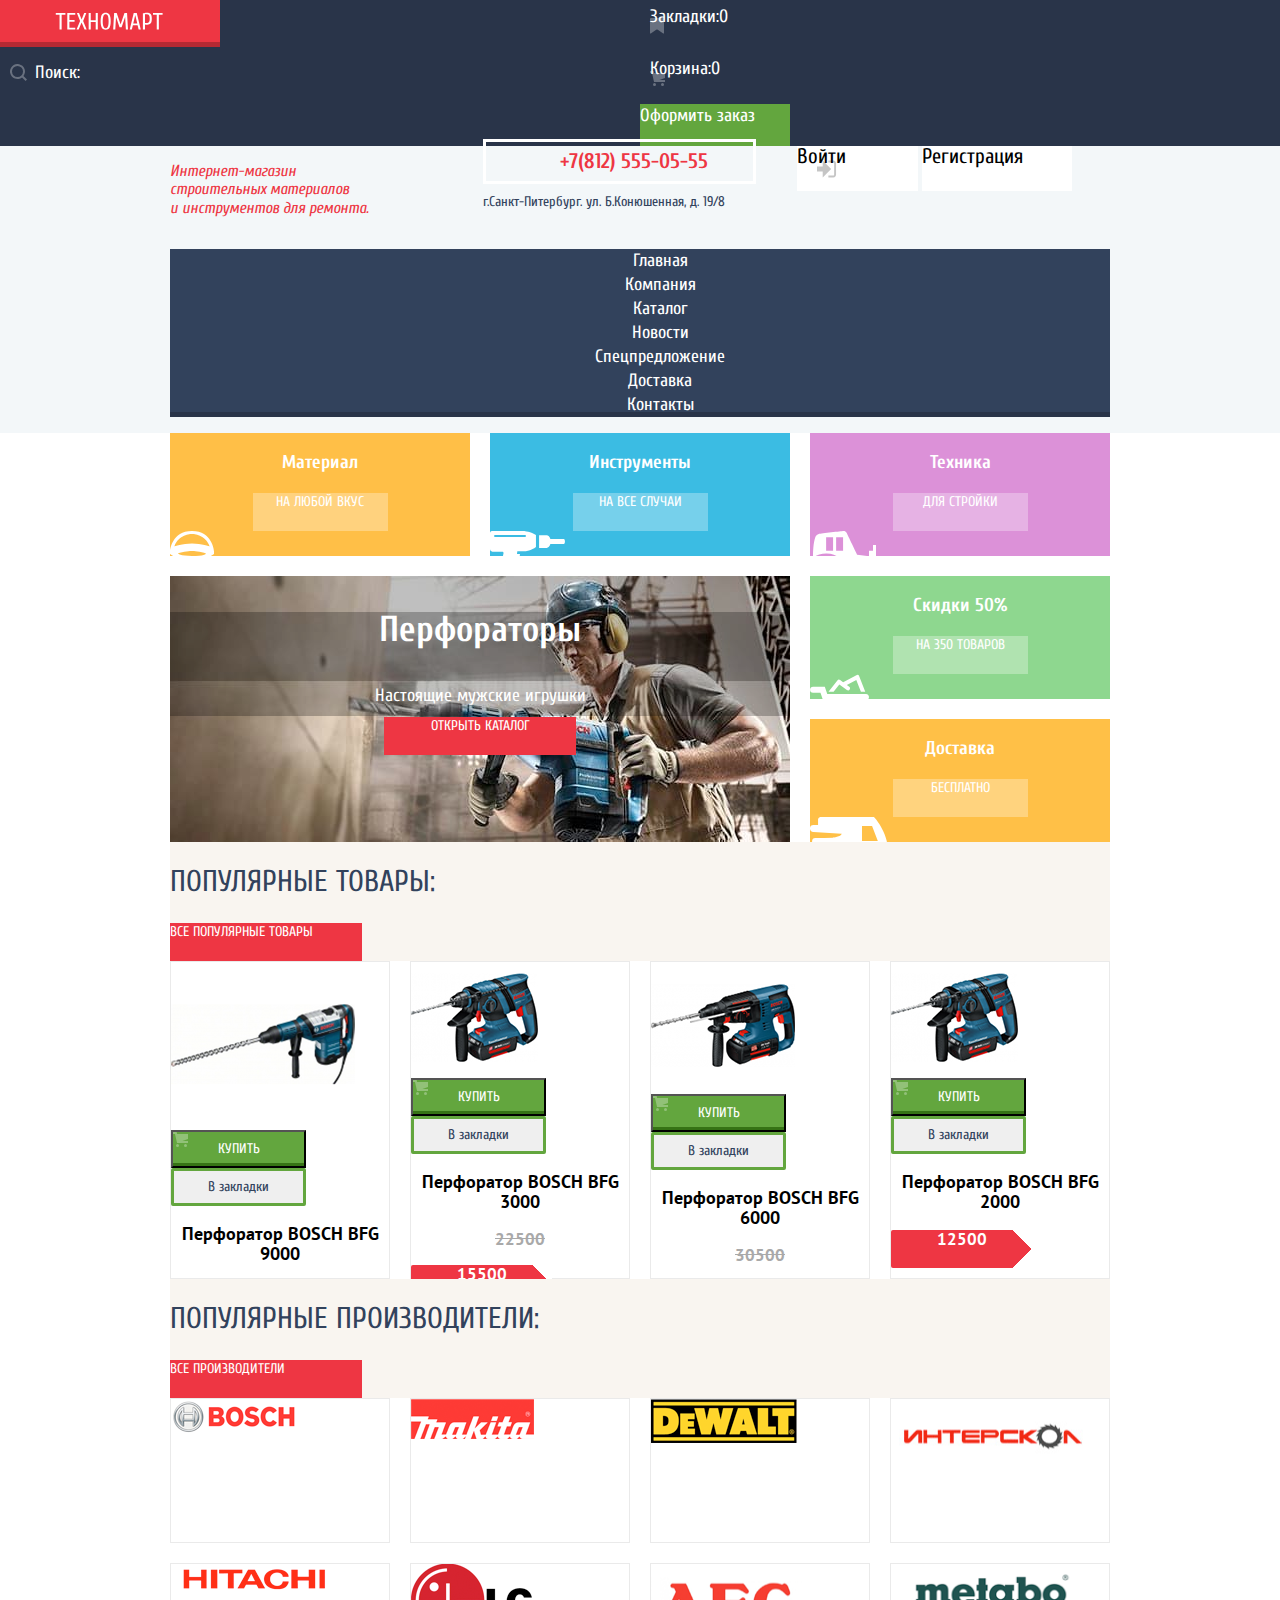
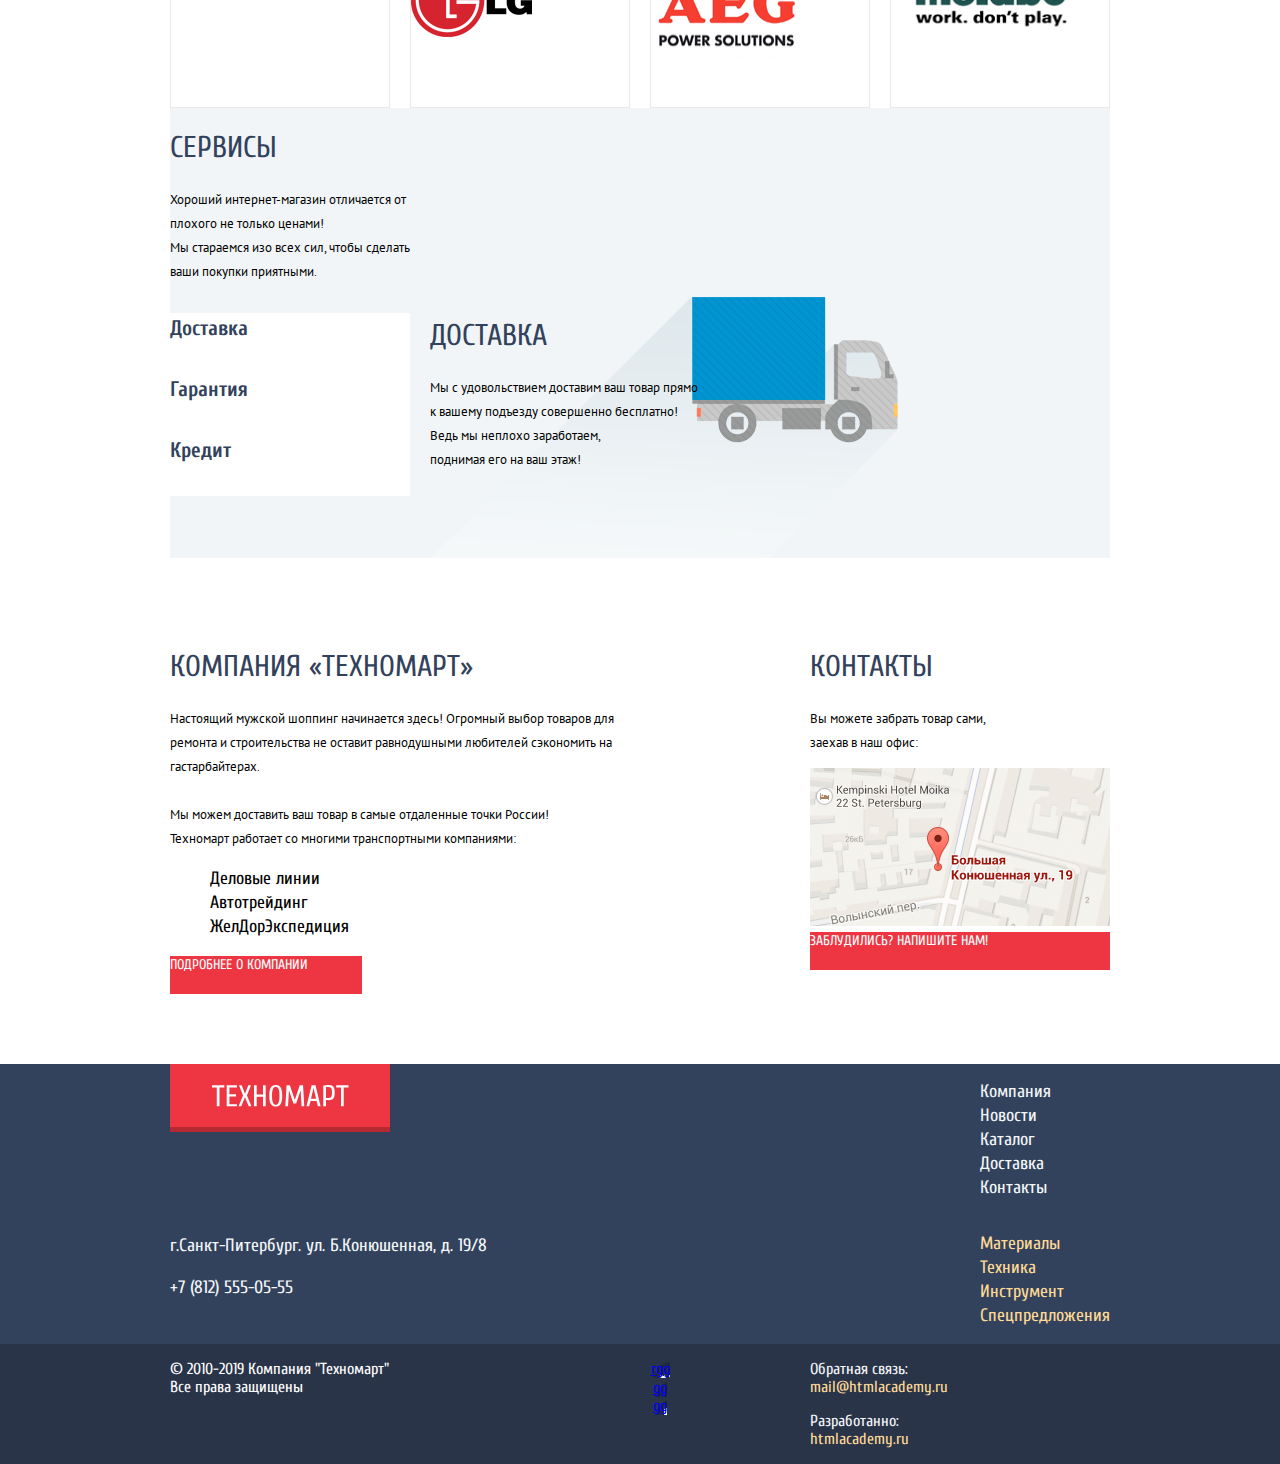
==== commit e8cde799: "grid - гл. страница" ====
--- a/index.html
+++ b/index.html
@@ -10,27 +10,31 @@
 </head>
 
 <body class="page-body">
-  <header class="main-header center">
+  <header class="main-header">
     <div class="header-elems-wrapper">
-      <a class="main-logo-header" href="index.html"><img src="img/logo-technomart.svg" class="center-logo-header" width="108px" height="18px" alt="Логотип компани техномарт"></a>
-      <div class="conteiner-search">
-        <form>
-          <div class="search-icon-wrapper">
-            <input class="search-element" type="search" name="search-header" placeholder="Поиск:" id="search">
-          </div>
-        </form>
-      </div>
-      <div class="conteiner-bookmark">
-        <a class="basket-bookmark bookmark-product" type="button">Закладки:0</a>
-      </div>
-      <div class="conteiner-basket">
-        <a class="basket-bookmark basket-product" type="button"> Корзина:0</a>
-      </div>
-      <div class="conteiner-buy-product">
-        <a class="main-buy-product" type="button">Оформить заказ</a>
+      <div class="logo-grid-header">
+        <a class="main-logo-header" href="index.html"><img src="img/logo-technomart.svg" class="center-logo-header" width="108px" height="18px" alt="Логотип компани техномарт"></a>
+        <div class="conteiner-search">
+          <form>
+            <div class="search-icon-wrapper">
+              <input class="search-element" type="search" name="search-header" placeholder="Поиск:" id="search">
+            </div>
+          </form>
+        </div>
+      </div>
+      <div class="login-grid-header">
+        <div class="conteiner-bookmark">
+          <a class="basket-bookmark bookmark-product" type="button">Закладки:0</a>
+        </div>
+        <div class="conteiner-basket">
+          <a class="basket-bookmark basket-product" type="button"> Корзина:0</a>
+        </div>
+        <div class="conteiner-buy-product">
+          <a class="main-buy-product" type="button">Оформить заказ</a>
+        </div>
       </div>
     </div>
-    <div class="header-wrapper">
+    <div class="header-conteiner">
       <div class="header-center-elems">
         <div class="description-wrapper">
           <p>
@@ -39,16 +43,16 @@
               и инструментов для ремонта.</i>
           </p>
         </div>
-        <div class="header-contacts">
-          <a class="number-company" href="tel:+78125550555">+7(812) 555-05-55</a>
+        <div class="header-center-contacts">
+          <a class="number-center-company" href="tel:+78125550555">+7(812) 555-05-55</a>
           <p>
             г.Санкт-Питербург. ул. Б.Конюшенная, д. 19/8
           </p>
         </div>
-        <p>
-          <a href="#" class="header-link login-link" type="button">Войти</a>
-          <a href="#" class="header-link registration-link" type="button">Регистрация</a>
-        </p>
+        <div class="center-link">
+          <a href="#" class="header-center-link login-center-link" type="button">Войти</a>
+          <a href="#" class="header-center-link registration-center-link" type="button">Регистрация</a>
+        </div>
       </div>
       <div class="site-container">
         <nav class="site-nav">
@@ -70,7 +74,7 @@
     <section class="service">
       <h2 class="visibilty-hidden">Услуги</h2>
       <ul class="service-list">
-        <li class="service-item materials-color">
+        <li class="service-item materials-conteiner">
           <h3 class="servece-paragraph">Материал</h3>
           <div class="tagline-wrapper">
             <a class="tagline-service " href="#">На любой вкус</a>
@@ -79,7 +83,7 @@
 
           </div>
         </li>
-        <li class="service-item instruments-color">
+        <li class="service-item instruments-conteiner">
           <h3 class="servece-paragraph">Инструменты</h3>
           <div class="tagline-wrapper">
             <a class="tagline-service" href="#">На все случаи</a>
@@ -88,7 +92,7 @@
 
           </div>
         </li>
-        <li class="service-item technics-color">
+        <li class="service-item technics-conteiner">
           <h3 class="servece-paragraph">Техника</h3>
           <div class="tagline-wrapper">
             <a class="tagline-service" href="#">Для стройки</a>
@@ -97,7 +101,7 @@
 
           </div>
         </li>
-        <li class="service-item discounts-color">
+        <li class="service-item discounts-conteiner">
           <h3 class="servece-paragraph">Скидки 50%</h3>
           <div class="tagline-wrapper">
             <a class="tagline-service" href="#">На 350 товаров</a>
@@ -106,7 +110,7 @@
 
           </div>
         </li>
-        <li class="service-item free-delivery-color">
+        <li class="service-item free-delivery-conteiner">
           <h3 class="servece-paragraph">Доставка</h3>
           <div class="tagline-wrapper">
             <a class="tagline-service " href="#">Бесплатно</a>
@@ -115,22 +119,22 @@
 
           </div>
         </li>
+        <li class="service-item carousel-conteiner">
+          <div class="tagline-conteiner">
+            <div class="tagline-header-text">
+              <p>Перфораторы</p>
+            </div>
+            <div class="tagline-text">
+              <p>Настоящие мужские игрушки</p>
+            </div>
+          </div>
+          <div class="open-catalog-wrapper">
+            <a class="red-link" href="catalog.html">Открыть каталог</a>
+          </div>
+        </li>
       </ul>
-      <div class="carousel-wrapper">
-        <div class="tagline-conteiner">
-          <div class="tagline-header-text">
-            <p>Перфораторы</p>
-          </div>
-          <div class="tagline-text">
-            <p>Настоящие мужские игрушки</p>
-          </div>
-        </div>
-        <div class="open-catalog-wrapper">
-          <a class="red-link" href="catalog.html">Открыть каталог</a>
-        </div>
-      </div>
-    </section>
-    <section class="popular-products center">
+    </section>
+    <section class="popular-products">
       <div class="section-accented">
         <h2 class="product-heading section-title">Популярные товары:</h2>
         <div class="all-product-wrapper">
@@ -252,25 +256,23 @@
       </ul>
     </section>
     <section class="description">
-      <div class="center">
-        <h2 class="section-title">Сервисы</h2>
-        <div class="section-description">
+      <div class="description-conteiner">
+        <div class="section-description ">
+          <h2 class="section-title">Сервисы</h2>
           <p>
             Хороший интернет-магазин отличается от плохого не только ценами!<br>
             Мы стараемся изо всех сил, чтобы сделать ваши покупки приятными.
           </p>
         </div>
-      </div>
-      <div class="description-list-wrapper">
-        <ul class="description-list">
-          <li class="description-item description-item-active сourier-delivery">Доставка</li>
-          <li class="description-item description-item-active guarantee">Гарантия</li>
-          <li class="description-item description-item-active credits">Кредит</li>
-        </ul>
-      </div>
-      <section class="description-delivery">
-        <h3 class="section-title">Доставка</h3>
-        <div class="section-description delivery-image-car">
+        <div class="description-list-wrapper">
+          <ul class="description-list">
+            <li class="description-item description-item-active сourier-delivery">Доставка</li>
+            <li class="description-item description-item-active guarantee">Гарантия</li>
+            <li class="description-item description-item-active credits">Кредит</li>
+          </ul>
+        </div>
+        <div class="section-description delivery-conteiner delivery-image-car">
+          <h2 class="section-title">Доставка</h2>
           <p>
             Мы с удовольствием доставим ваш товар прямо<br>
             к вашему подъезду совершенно бесплатно!<br>
@@ -278,104 +280,113 @@
             поднимая его на ваш этаж!
           </p>
         </div>
-      </section>
-    </section>
-    <section class="company-technomart">
-      <h2 class="section-title">КОМПАНИЯ «Техномарт»</h2>
-      <div class="section-description">
-        <p>
-          Настоящий мужской шоппинг начинается здесь! Огромный выбор товаров для<br>
-          ремонта и строительства не оставит равнодушными любителей сэкономить на<br>
-          гастарбайтерах.<br>
-          <br>
-          Мы можем доставить ваш товар в самые отдаленные точки России!<br>
-          Техномарт работает со многими транспортными компаниями:<br>
-        </p>
-      </div>
-      <ul class="company-list">
-        <li class="company-item">Деловые линии</li>
-        <li class="company-item">Автотрейдинг</li>
-        <li class="company-item">ЖелДорЭкспедиция</li>
-      </ul>
-      <div class="company-info-wrapper">
-        <a class="red-link" href=href="#">Подробнее о компании</a>
-      </div>
-    </section>
-    <section class="contacts">
-      <h2 class="section-title">КОНТАКТЫ</h2>
-      <div class="section-description">
-        <p>
-          Вы можете забрать товар сами,
-          <br> заехав в наш офис:
-          <br>
-        </p>
-      </div>
-      <section class="map">
-        <h3 class="visibilty-hidden">Улица компании</h3>
-        <div class="map-wrapper">
-          <h3 class="visibilty-hidden">Карта</h3>
-          <img src="img/map.png" width="300px" height="158px" alt="Карта улицы компании"></img>
-        </div>
-        <div class="map-feedback-wrapper">
-          <a class="red-link map-feedback-link" href="#">Заблудились? НапиШИТЕ НАМ!</a>
-        </div>
-      </section>
+      </div>
+    </section>
+    <section class="advantage-technomart">
+      <div class="company-technomart-conteiner">
+        <div class="company-technomart">
+          <h2 class="section-title">КОМПАНИЯ «Техномарт»</h2>
+          <div class="section-description">
+            <p>
+              Настоящий мужской шоппинг начинается здесь! Огромный выбор товаров для<br>
+              ремонта и строительства не оставит равнодушными любителей сэкономить на<br>
+              гастарбайтерах.<br>
+              <br>
+              Мы можем доставить ваш товар в самые отдаленные точки России!<br>
+              Техномарт работает со многими транспортными компаниями:<br>
+            </p>
+          </div>
+          <ul class="company-list">
+            <li class="company-item">Деловые линии</li>
+            <li class="company-item">Автотрейдинг</li>
+            <li class="company-item">ЖелДорЭкспедиция</li>
+          </ul>
+          <div class="company-info-wrapper">
+            <a class="red-link" href=href="#">Подробнее о компании</a>
+          </div>
+        </div>
+        <div class="contacts-technomart">
+          <h2 class="section-title">КОНТАКТЫ</h2>
+          <div class="section-description">
+            <p>
+              Вы можете забрать товар сами,
+              <br> заехав в наш офис:
+              <br>
+            </p>
+          </div>
+          <div class="map-wrapper">
+            <img src="img/map.png" width="300px" height="158px" alt="Карта улицы компании"></img>
+            <div class="map-feedback-wrapper">
+              <a class="red-link map-feedback-link" href="#">Заблудились? НапиШИТЕ НАМ!</a>
+            </div>
+          </div>
+        </div>
+      </div>
     </section>
   </main>
-  <footer class="main-footer center">
-    <a class="main-logo-footer" href="index.html"><img src="img/logo-technomart.svg" class="center-logo-footer" width="138px" height="23px" alt="Логотип компании техномарт" </img></a>
-    <nav class="footer-nav">
-      <ul class="footer-nav-list">
-        <li class="footer-nav-item"><a class="footer-nav-link" href="#">Компания</a></li>
-        <li class="footer-nav-item"><a class="footer-nav-link" href="#">Новости</a></li>
-        <li class="footer-nav-item"><a class="footer-nav-link" href="#">Каталог</a></li>
-        <li class="footer-nav-item"><a class="footer-nav-link" href="#">Доставка</a></li>
-        <li class="footer-nav-item"><a class="footer-nav-link" href="#">Контакты</a></li>
-      </ul>
-    </nav>
-    <div class="fooder-contacts-wrapper">
-      <p>
-        г.Санкт-Питербург. ул. Б.Конюшенная, д. 19/8
-      </p>
-      <br>
-      <a class="fooder-tel" href="tel:+78125550555">+7 (812) 555-05-55</a>
+  <footer class="main-footer">
+    <div class="center">
+      <div class="footer-nav-conteiner">
+        <a class="main-logo-footer" href="index.html"><img src="img/logo-technomart.svg" class="center-logo-footer" width="138px" height="23px" alt="Логотип компании техномарт" </img></a>
+        <nav class="footer-nav">
+          <ul class="footer-nav-list">
+            <li class="footer-nav-item"><a class="footer-nav-link" href="#">Компания</a></li>
+            <li class="footer-nav-item"><a class="footer-nav-link" href="#">Новости</a></li>
+            <li class="footer-nav-item"><a class="footer-nav-link" href="#">Каталог</a></li>
+            <li class="footer-nav-item"><a class="footer-nav-link" href="#">Доставка</a></li>
+            <li class="footer-nav-item"><a class="footer-nav-link" href="#">Контакты</a></li>
+          </ul>
+        </nav>
+        <div class="fooder-contacts-wrapper">
+          <p>
+            г.Санкт-Питербург. ул. Б.Конюшенная, д. 19/8
+          </p>
+          <a class="fooder-tel" href="tel:+78125550555">+7 (812) 555-05-55</a>
+        </div>
+        <nav class="footer-services">
+          <ul class="footer-services-list">
+            <li class="footer-services-item"><a class="footer-services-link" href="#">Материалы</a></li>
+            <li class="footer-services-item"><a class="footer-services-link" href="#">Техника</a></li>
+            <li class="footer-services-item"><a class="footer-services-link" href="#">Инструмент</a></li>
+            <li class="footer-services-item"><a class="footer-services-link" href="#">Спецпредложения</a></li>
+          </ul>
+        </nav>
+      </div>
     </div>
-    <nav class="footer-services">
-      <ul class="footer-services-list">
-        <li class="footer-services-item"><a class="footer-services-link" href="#">Материалы</a></li>
-        <li class="footer-services-item"><a class="footer-services-link" href="#">Техника</a></li>
-        <li class="footer-services-item"><a class="footer-services-link" href="#">Инструмент</a></li>
-        <li class="footer-services-item"><a class="footer-services-link" href="#">Спецпредложения</a></li>
-      </ul>
-    </nav>
-    <div class="footer-elems-wrapper">
-      <p>
-        © 2010-2019 Компания "Техномарт"
-        <br> Все права защищены
-      </p>
-      <section class="footer-social-networks">
-        <div class="footer-social-network-wrapper">
-          <h2>Мы в соцсетях</h2>
-        </div>
-        <ul class="footer-social-networks-list" title="Мы в соцсетях">
-          <li class="footer-social-networks-item"><a class="footer-social-networks-link" href="#">vk</a></li>
-          <li class="footer-social-networks-item"><a class="footer-social-networks-link" href="#">f</a></li>
-          <li class="footer-social-networks-item"><a class="footer-social-networks-link" href="#">in</a></li>
-        </ul>
-      </section>
-      <div class="feedback-wrapper">
-        <p>
-          Обратная связь:
-          <br>
-          <a class="footer-feedback-link" href="mailto:mail@htmlacademy.ru">mail@htmlacademy.ru</a>
-        </p>
-      </div>
-      <div class="designed-wrapper">
-        <p>
-          Разработанно:
-          <br>
-          <a class="footer-feedback-link" href="mailto:htmlacademy.ru">htmlacademy.ru</a>
-        </p>
+    <div class="footer-bottom-section">
+      <div class="footer-elems-wrapper center">
+        <div class="footer-сopyright">
+          <p>
+            © 2010-2019 Компания "Техномарт"
+            <br> Все права защищены
+          </p>
+        </div>
+        <section class="footer-social-networks">
+          <div class="footer-social-network-wrapper">
+            <h2>Мы в соцсетях</h2>
+          </div>
+          <ul class="footer-social-networks-list" title="Мы в соцсетях">
+            <li class="footer-social-networks-item"><a class="footer-social-networks-link" href="#"><span class="vk-icon">rgg</span></a></li>
+            <li class="footer-social-networks-item"><a class="footer-social-networks-link" href="#"><span class="facebook-icon">gg</span></a></li>
+            <li class="footer-social-networks-item"><a class="footer-social-networks-link" href="#"><span class="instagram-icon">gg</span></a></li>
+          </ul>
+        </section>
+        <div class="link-academy">
+          <div class="feedback-wrapper">
+            <p>
+              Обратная связь:
+              <br>
+              <a class="footer-feedback-link" href="mailto:mail@htmlacademy.ru">mail@htmlacademy.ru</a>
+            </p>
+          </div>
+          <div class="designed-wrapper">
+            <p>
+              Разработанно:
+              <br>
+              <a class="footer-feedback-link" href="mailto:htmlacademy.ru">htmlacademy.ru</a>
+            </p>
+          </div>
+        </div>
       </div>
     </div>
   </footer>
--- a/css/style.css
+++ b/css/style.css
@@ -61,6 +61,7 @@
 /*фон для заголовков в шапках*/
 .section-accented {
   background-color: var(--popular-wrapper);
+  width: var(--content-width);
 }
 
 /*Текст*/
@@ -80,6 +81,7 @@
 
 /*Стили текста заголовков*/
 .section-title {
+  font-family: 'Cuprum', Arial, sans-serif;
   font-style: normal;
   font-weight: normal;
   font-size: 30px;
@@ -111,18 +113,32 @@
   background-color: var(--active-red);
 }
 
+.center {
+  margin: 0 auto;
+  padding: 0 10px;
+  max-width: var(--content-width);
+}
+
+.page {
+  height: 100%;
+}
+
 /*head*/
 .page-body {
   font-family: 'Cuprum', 'PT Sans', Arial, sans-serif;
+  min-height: 100%;
+  display: grid;
+  grid-template-rows: min-content 1fr min-content;
 }
 
 /* header */
 .main-header {
   background-color: var(--special-white);
-  box-sizing: border-box;
   color: var(--width-site);
-  margin: 0 auto;
-  text-align: center;
+}
+
+.header-elems-wrapper {
+  display: grid
 }
 
 .center-logo-header {
@@ -144,11 +160,12 @@
 
 .header-elems-wrapper {
   background-color: var(--special-darkened);
+  display: grid;
+  grid-template-columns: 1fr 1fr;
 }
 
 .header-wrapper {
   max-width: var(--content-width);
-  margin: 0 auto;
 }
 
 .search-element {
@@ -257,7 +274,17 @@
   color: var(--opacity-white-opacity);
 }
 
-.header-contacts {
+.header-conteiner {
+  width: var(--content-width);
+  margin: 0 auto;
+}
+
+.header-center-elems {
+  display: grid;
+  grid-template-columns: 1fr 1fr 1fr;
+}
+
+.header-center-contacts {
   background-color: var(--special-white);
   font-style: normal;
   font-weight: normal;
@@ -266,7 +293,7 @@
   color: var(--special-darken);
 }
 
-.number-company {
+.number-center-company {
   font-style: normal;
   font-weight: bold;
   font-size: 21px;
@@ -278,7 +305,7 @@
   text-decoration: none;
 }
 
-.header-link {
+.header-center-link {
   font-style: normal;
   font-weight: normal;
   font-size: 21px;
@@ -289,33 +316,33 @@
   background-color: var(--basic-white);
 }
 
-.login-link {
+.login-center-link {
   width: 121px;
   height: 45px;
   background: var(--basic-white) url("../img/icon-login.svg") no-repeat 20px center;
 }
 
-.login-link:hover {
+.login-center-link:hover {
   background: var(--basic-white) url("../img/icon-login-aiming.svg") no-repeat 20px center;
   color: var(--basic-red);
 }
 
-.login-link:active {
+.login-center-link:active {
   background: var(--basic-white) url("../img/icon-login.svg") no-repeat 20px center;
   color: var(--basic-grey);
 }
 
-.registration-link {
+.registration-center-link {
   width: 150px;
   height: 45px;
 }
 
-.registration-link:hover {
+.registration-center-link:hover {
   background-color: var(--basic-white);
   color: var(--basic-red);
 }
 
-.registration-link:active {
+.registration-center-link:active {
   background-color: var(--basic-white);
   color: var(--basic-grey);
 }
@@ -368,12 +395,11 @@
 /* main */
 .center {
   margin: 0 auto;
+  max-width: var(--content-width);
 }
 
 .main-content {
-  width: var(--width-site);
   background-color: var(--basic-white);
-  max-width: var(--content-width);
   font-family: inherit;
 }
 
@@ -384,6 +410,12 @@
 
 .service-list {
   list-style-type: none;
+  display: grid;
+  grid-template-columns: 300px 300px 300px;
+  grid-template-rows: 123px 123px 123px;
+  gap: 20px;
+  padding: 0;
+  margin: 0;
 }
 
 .service-paragraph {
@@ -453,30 +485,36 @@
   background-color: var(--active-grey);
 }
 
-.materials-color {
+.materials-conteiner {
   background-color: var(--materials-color);
 }
 
-.instruments-color {
+.instruments-conteiner {
   background-color: var(--instruments-color);
 }
 
-.technics-color {
+.technics-conteiner {
   background-color: var(--technics-color);
 }
 
-.discounts-color {
+.discounts-conteiner {
   background-color: var(--discounts-color);
-}
-
-.free-delivery-color {
+  grid-row: 2 / 3;
+  grid-column: -1 / -2;
+}
+
+.free-delivery-conteiner {
   background-color: var(--free-delivery-color);
-}
-
-.carousel-wrapper {
+  grid-row: 3 / 4;
+  grid-column: -1 / -2;
+}
+
+.carousel-conteiner {
   width: 620px;
   height: 266px;
   background-image: url("../img/layer99.jpg");
+  grid-column: 1 / 2;
+  grid-row: 2 / 3;
 }
 
 .tagline-conteiner {
@@ -507,6 +545,8 @@
 .popular-products {
   background-color: var(--basic-white);
   max-width: var(--content-width);
+  display: grid;
+  grid-auto-rows: min-content 1fr;
 }
 
 .product-elems-wrapper {
@@ -516,8 +556,11 @@
 .product-heading {}
 
 .product-list {
-  margin: auto;
-  text-align: center;
+  display: grid;
+  grid-template-columns: 1fr 1fr 1fr 1fr;
+  grid-column-gap: 20px;
+  padding: 0;
+  margin: 0;
 }
 
 .product-item {
@@ -525,6 +568,7 @@
   border: 1px solid var(--border-color);
   width: 220px;
   height: 318px;
+  box-sizing: border-box;
 }
 
 .product-item:hover {
@@ -617,7 +661,17 @@
 
 /* popular-manufacturers */
 .manufacturers-list {
-  margin: auto;
+  display: grid;
+  grid-template-columns: 1fr 1fr 1fr 1fr;
+  grid-template-rows: 1fr 1fr;
+  margin: 0;
+  padding: 0;
+  gap: 20px;
+}
+
+.popular-manufacturers {
+  display: grid;
+  grid-template-rows: min-content 1fr;
 }
 
 .description {
@@ -627,7 +681,6 @@
 .manufacturers-item {
   width: 220px;
   height: 145px;
-  text-align: center;
   list-style-type: none;
   background: var(--basic-white);
   border: 1px solid var(--border-color);
@@ -647,6 +700,27 @@
 .container-company-logo {
   max-width: 205px;
   max-height: 80px;
+}
+
+.description-conteiner {
+  display: grid;
+  grid-template-columns: min-content 1fr;
+  grid-template-rows: min-content 1fr;
+  grid-column-gap: 20px;
+}
+
+.description-list-wrapper {
+  grid-column: 1 / 2;
+  grid-row: 2 / 3;
+}
+
+.delivery-conteiner {
+  grid-column: 2 / 3;
+  grid-row: 2 / 3;
+}
+
+.description-list {
+  padding: 0;
 }
 
 .description-item {
@@ -677,6 +751,25 @@
 }
 
 /* company */
+.advantage-technomart {}
+
+.company-technomart-conteiner {
+  display: grid;
+  grid-template-columns: 1fr max-content;
+  grid-column-gap: 20px;
+  margin: 70px 0;
+}
+
+.company-technomart {
+  grid-row: 1 / 2;
+  grid-column: 1 / 2;
+}
+
+.contacts-technomart {
+  grid-row: 1 / 2;
+  grid-column: 2 / 3;
+}
+
 .company-item {
   list-style-type: none;
   font-style: normal;
@@ -686,6 +779,7 @@
   font-size: 18px;
   line-height: 24px;
   color: var(--basic-black);
+  padding: 0;
 }
 
 .map-feedback-link {
@@ -702,9 +796,12 @@
 .main-footer {
   width: var(--width-site);
   background-color: var(--special-darken);
-  margin: 0 auto;
-  max-width: var(--content-width);
-  font-family: inherit;
+}
+
+.footer-nav-conteiner {
+  display: grid;
+  grid-template-rows: 1fr min-content;
+  grid-template-columns: 1fr min-content;
 }
 
 .main-logo-footer {
@@ -725,8 +822,14 @@
   background-color: var(--special-red);
 }
 
+.footer-bottom-section {
+  background-color: var(--special-darkened);
+}
+
 .footer-elems-wrapper {
-  background-color: var(--special-darkened);
+  display: grid;
+  grid-template-columns: 1fr 1fr 1fr;
+  grid-column-gap: 20px;
 }
 
 .footer-nav-list {
@@ -791,7 +894,7 @@
   opacity: 0.5;
 }
 
-.footer-elems-wrapper {
+.footer-сopyright {
   font-style: normal;
   font-weight: normal;
   font-size: 16px;
@@ -811,10 +914,25 @@
   list-style-type: none;
 }
 
-.footer-social-networks-link {
-  color: var(--special-white);
-  text-decoration: none;
-}
+.vk-icon {
+  background: no-repeat url('../img/icon-vk.svg');
+  width: 44px;
+  height: 44px;
+}
+
+.facebook-icon {
+  background: no-repeat url('../img/icon-facebook.svg');
+  width: 44px;
+  height: 44px;
+}
+
+.instagram-icon {
+  background: no-repeat url('../img/icon-ins.svg');
+  width: 44px;
+  height: 44px;
+}
+
+.footer-social-networks-link {}
 
 .feedback-wrapper {
   color: var(--special-white);
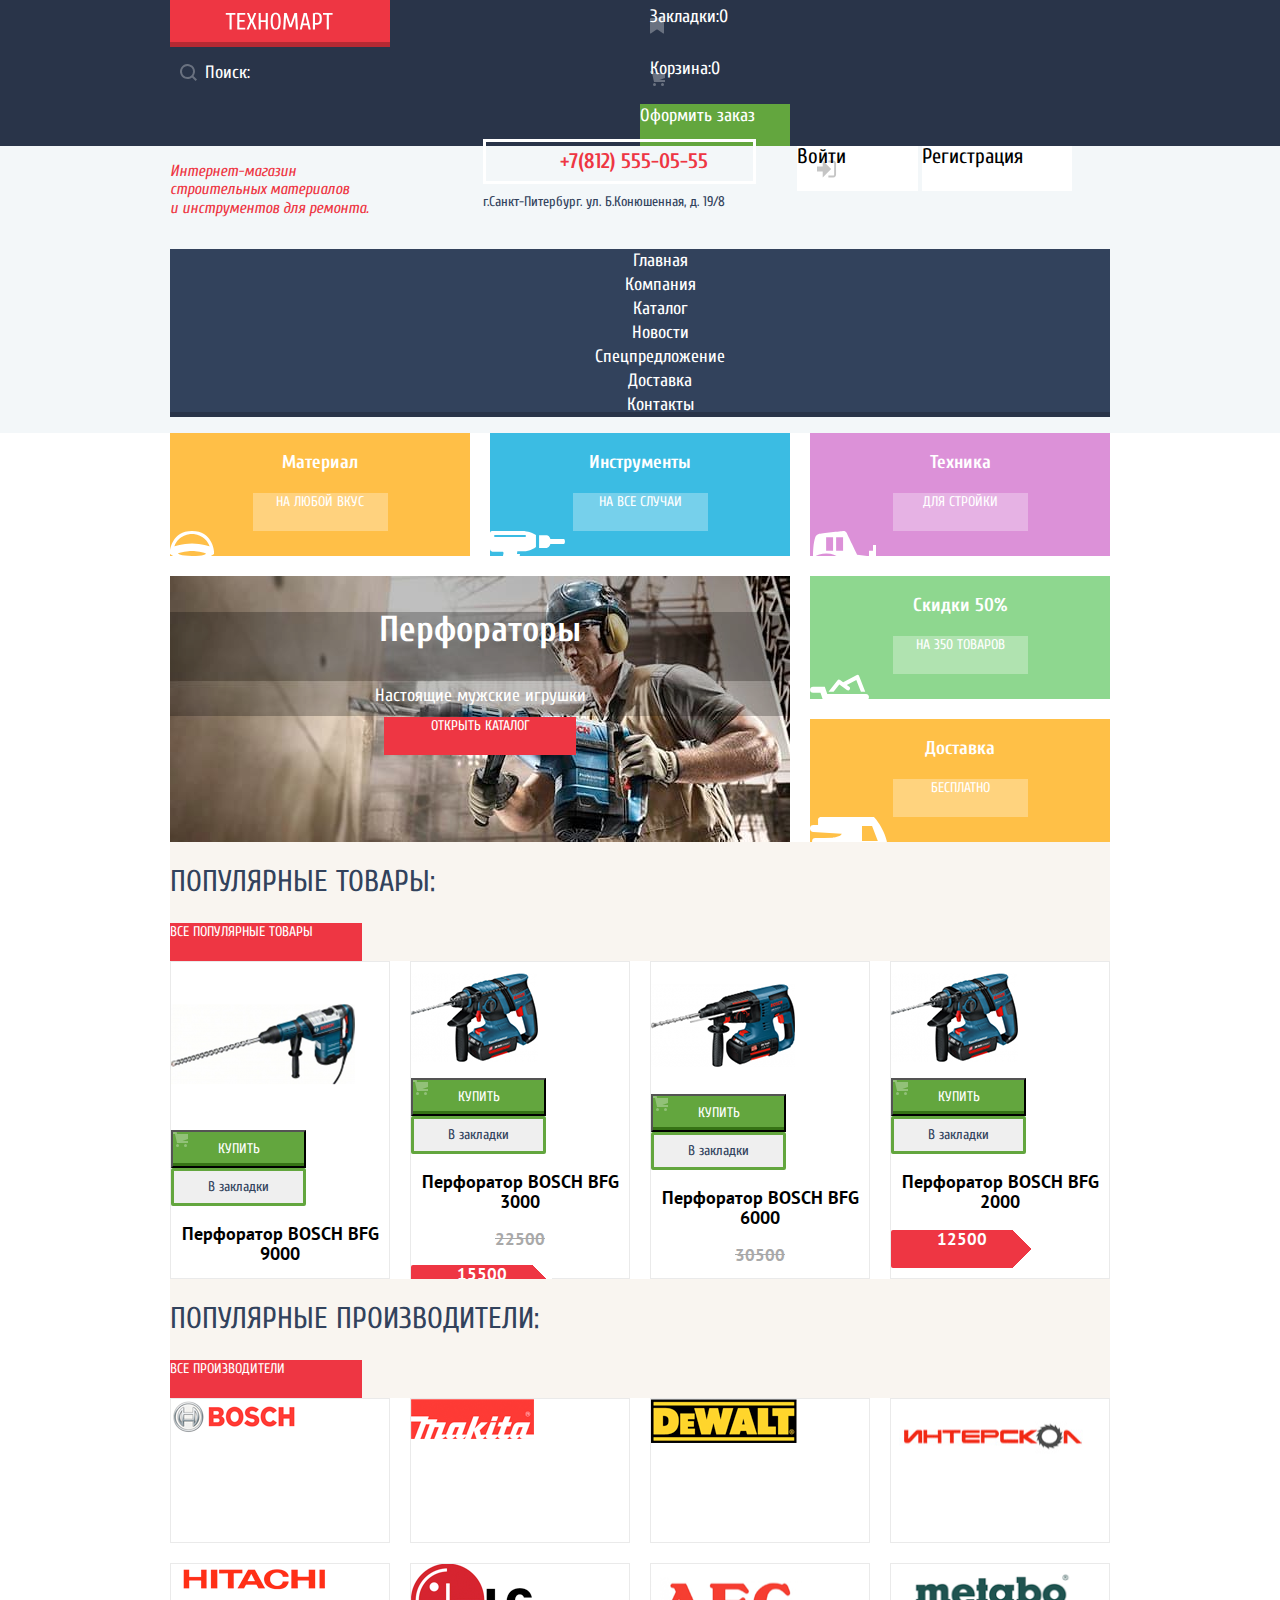
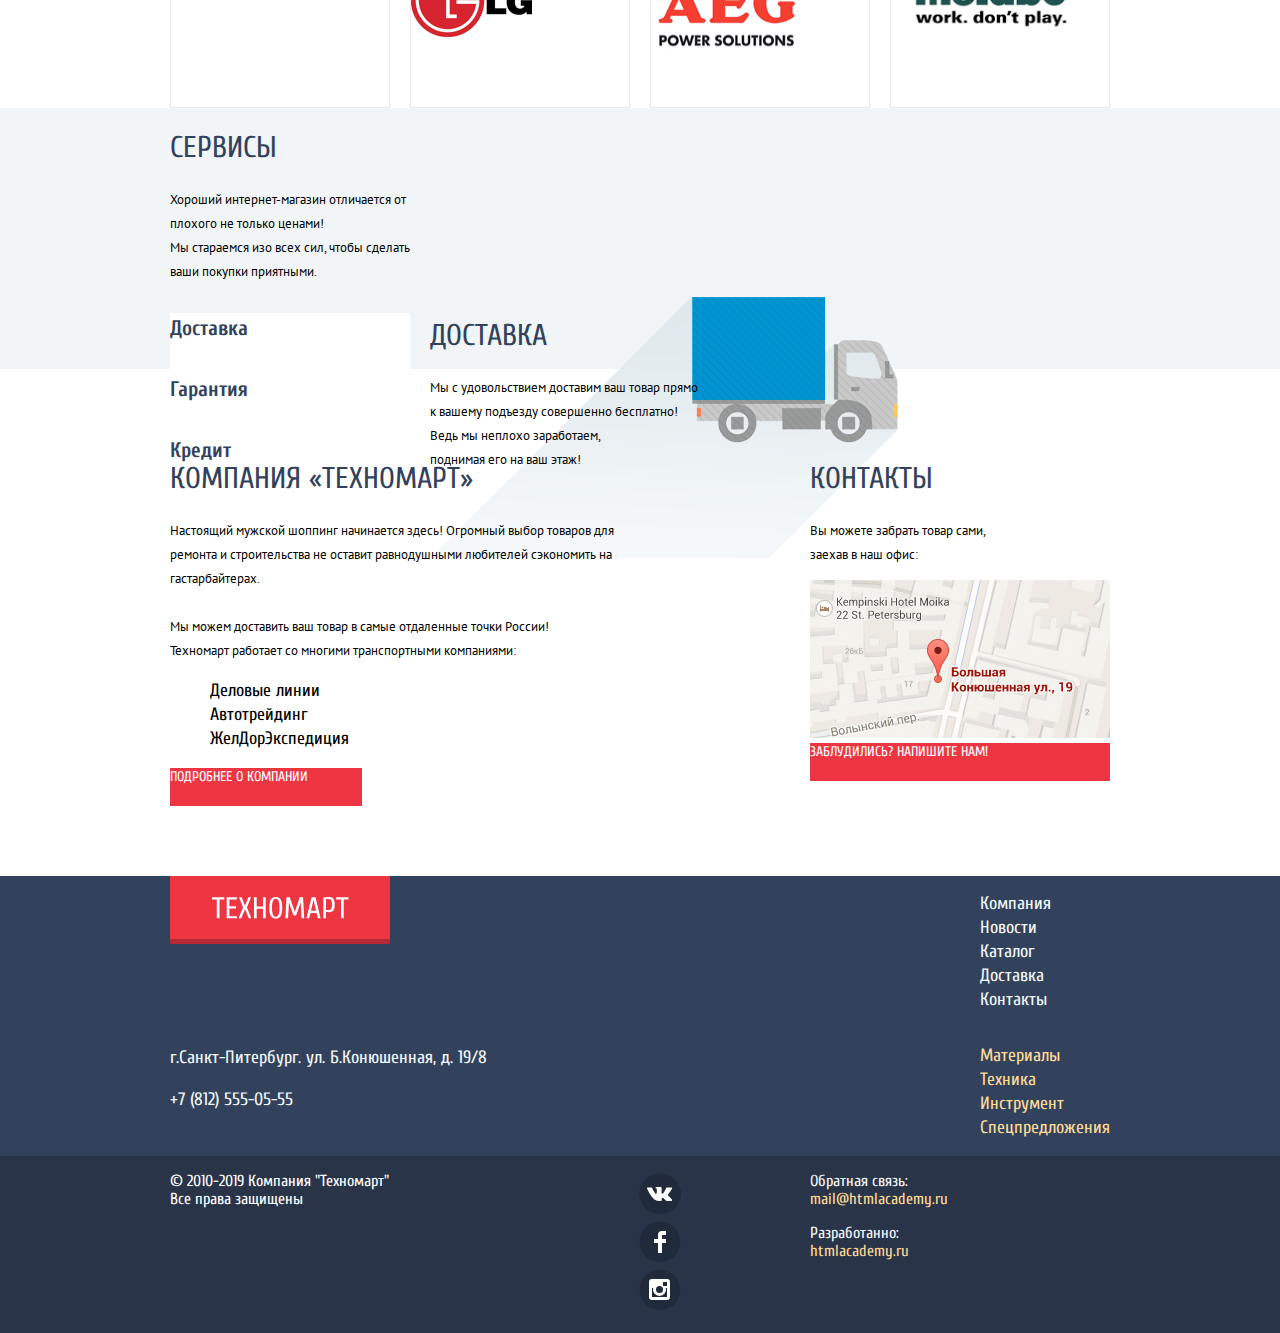
==== commit 537e4a48: "Grid, вторая страница" ====
--- a/index.html
+++ b/index.html
@@ -11,30 +11,32 @@
 
 <body class="page-body">
   <header class="main-header">
-    <div class="header-elems-wrapper">
-      <div class="logo-grid-header">
-        <a class="main-logo-header" href="index.html"><img src="img/logo-technomart.svg" class="center-logo-header" width="108px" height="18px" alt="Логотип компани техномарт"></a>
-        <div class="conteiner-search">
-          <form>
-            <div class="search-icon-wrapper">
-              <input class="search-element" type="search" name="search-header" placeholder="Поиск:" id="search">
-            </div>
-          </form>
-        </div>
-      </div>
-      <div class="login-grid-header">
-        <div class="conteiner-bookmark">
-          <a class="basket-bookmark bookmark-product" type="button">Закладки:0</a>
-        </div>
-        <div class="conteiner-basket">
-          <a class="basket-bookmark basket-product" type="button"> Корзина:0</a>
-        </div>
-        <div class="conteiner-buy-product">
-          <a class="main-buy-product" type="button">Оформить заказ</a>
+    <div class="header-elems-conteiner">
+      <div class="header-elems-wrapper center">
+        <div class="logo-grid-header">
+          <a class="main-logo-header" href="index.html"><img src="img/logo-technomart.svg" class="center-logo-header" width="108px" height="18px" alt="Логотип компани техномарт"></a>
+          <div class="container-search">
+            <form>
+              <div class="search-icon-wrapper">
+                <input class="search-element" type="search" name="search-header" placeholder="Поиск:" id="search">
+              </div>
+            </form>
+          </div>
+        </div>
+        <div class="login-grid-header">
+          <div class="container-bookmark">
+            <a class="basket-bookmark bookmark-product" type="button">Закладки:0</a>
+          </div>
+          <div class="container-basket">
+            <a class="basket-bookmark basket-product" type="button"> Корзина:0</a>
+          </div>
+          <div class="container-buy-product">
+            <a class="main-buy-product" type="button">Оформить заказ</a>
+          </div>
         </div>
       </div>
     </div>
-    <div class="header-conteiner">
+    <div class="header-container">
       <div class="header-center-elems">
         <div class="description-wrapper">
           <p>
@@ -69,12 +71,13 @@
       </div>
     </div>
   </header>
-  <main class="center main-content">
+  <main class="main-content">
+    <div class="center">
     <h1 class="visibilty-hidden">Магазин инструментов</h1>
     <section class="service">
       <h2 class="visibilty-hidden">Услуги</h2>
       <ul class="service-list">
-        <li class="service-item materials-conteiner">
+        <li class="service-item materials-container">
           <h3 class="servece-paragraph">Материал</h3>
           <div class="tagline-wrapper">
             <a class="tagline-service " href="#">На любой вкус</a>
@@ -83,7 +86,7 @@
 
           </div>
         </li>
-        <li class="service-item instruments-conteiner">
+        <li class="service-item instruments-container">
           <h3 class="servece-paragraph">Инструменты</h3>
           <div class="tagline-wrapper">
             <a class="tagline-service" href="#">На все случаи</a>
@@ -92,7 +95,7 @@
 
           </div>
         </li>
-        <li class="service-item technics-conteiner">
+        <li class="service-item technics-container">
           <h3 class="servece-paragraph">Техника</h3>
           <div class="tagline-wrapper">
             <a class="tagline-service" href="#">Для стройки</a>
@@ -101,7 +104,7 @@
 
           </div>
         </li>
-        <li class="service-item discounts-conteiner">
+        <li class="service-item discounts-container">
           <h3 class="servece-paragraph">Скидки 50%</h3>
           <div class="tagline-wrapper">
             <a class="tagline-service" href="#">На 350 товаров</a>
@@ -110,7 +113,7 @@
 
           </div>
         </li>
-        <li class="service-item free-delivery-conteiner">
+        <li class="service-item free-delivery-container">
           <h3 class="servece-paragraph">Доставка</h3>
           <div class="tagline-wrapper">
             <a class="tagline-service " href="#">Бесплатно</a>
@@ -119,8 +122,8 @@
 
           </div>
         </li>
-        <li class="service-item carousel-conteiner">
-          <div class="tagline-conteiner">
+        <li class="service-item carousel-container">
+          <div class="tagline-container">
             <div class="tagline-header-text">
               <p>Перфораторы</p>
             </div>
@@ -255,8 +258,9 @@
         </li>
       </ul>
     </section>
+  </div>
     <section class="description">
-      <div class="description-conteiner">
+      <div class="description-container center">
         <div class="section-description ">
           <h2 class="section-title">Сервисы</h2>
           <p>
@@ -271,7 +275,7 @@
             <li class="description-item description-item-active credits">Кредит</li>
           </ul>
         </div>
-        <div class="section-description delivery-conteiner delivery-image-car">
+        <div class="section-description delivery-container delivery-image-car">
           <h2 class="section-title">Доставка</h2>
           <p>
             Мы с удовольствием доставим ваш товар прямо<br>
@@ -280,11 +284,11 @@
             поднимая его на ваш этаж!
           </p>
         </div>
-      </div>
-    </section>
-    <section class="advantage-technomart">
-      <div class="company-technomart-conteiner">
-        <div class="company-technomart">
+        </div>
+    </section>
+    <section class="advantage-company center">
+      <div class="company-container">
+        <div class="info-company">
           <h2 class="section-title">КОМПАНИЯ «Техномарт»</h2>
           <div class="section-description">
             <p>
@@ -305,7 +309,7 @@
             <a class="red-link" href=href="#">Подробнее о компании</a>
           </div>
         </div>
-        <div class="contacts-technomart">
+        <div class="contacts-company">
           <h2 class="section-title">КОНТАКТЫ</h2>
           <div class="section-description">
             <p>
@@ -326,7 +330,7 @@
   </main>
   <footer class="main-footer">
     <div class="center">
-      <div class="footer-nav-conteiner">
+      <div class="footer-nav-container">
         <a class="main-logo-footer" href="index.html"><img src="img/logo-technomart.svg" class="center-logo-footer" width="138px" height="23px" alt="Логотип компании техномарт" </img></a>
         <nav class="footer-nav">
           <ul class="footer-nav-list">
@@ -366,9 +370,9 @@
             <h2>Мы в соцсетях</h2>
           </div>
           <ul class="footer-social-networks-list" title="Мы в соцсетях">
-            <li class="footer-social-networks-item"><a class="footer-social-networks-link" href="#"><span class="vk-icon">rgg</span></a></li>
-            <li class="footer-social-networks-item"><a class="footer-social-networks-link" href="#"><span class="facebook-icon">gg</span></a></li>
-            <li class="footer-social-networks-item"><a class="footer-social-networks-link" href="#"><span class="instagram-icon">gg</span></a></li>
+            <li class="footer-social-networks-item"><a class="footer-social-networks-link vk-icon" href="#"></a></li>
+            <li class="footer-social-networks-item"><a class="footer-social-networks-link facebook-icon" href="#"></a></li>
+            <li class="footer-social-networks-item"><a class="footer-social-networks-link instagram-icon" href="#"></a></li>
           </ul>
         </section>
         <div class="link-academy">
--- a/css/style.css
+++ b/css/style.css
@@ -136,6 +136,9 @@
   background-color: var(--special-white);
   color: var(--width-site);
 }
+.header-elems-conteiner{
+  background-color: var(--special-darkened);
+}
 
 .header-elems-wrapper {
   display: grid
@@ -205,7 +208,7 @@
   color: var(--basic-black);
 }
 
-.conteiner-search {
+.container-search {
   width: 271px;
   height: 42px;
   background-color: var(--special-darkened);
@@ -274,7 +277,7 @@
   color: var(--opacity-white-opacity);
 }
 
-.header-conteiner {
+.header-container {
   width: var(--content-width);
   margin: 0 auto;
 }
@@ -485,31 +488,31 @@
   background-color: var(--active-grey);
 }
 
-.materials-conteiner {
+.materials-container {
   background-color: var(--materials-color);
 }
 
-.instruments-conteiner {
+.instruments-container {
   background-color: var(--instruments-color);
 }
 
-.technics-conteiner {
+.technics-container {
   background-color: var(--technics-color);
 }
 
-.discounts-conteiner {
+.discounts-container {
   background-color: var(--discounts-color);
   grid-row: 2 / 3;
   grid-column: -1 / -2;
 }
 
-.free-delivery-conteiner {
+.free-delivery-container {
   background-color: var(--free-delivery-color);
   grid-row: 3 / 4;
   grid-column: -1 / -2;
 }
 
-.carousel-conteiner {
+.carousel-container {
   width: 620px;
   height: 266px;
   background-image: url("../img/layer99.jpg");
@@ -517,7 +520,7 @@
   grid-row: 2 / 3;
 }
 
-.tagline-conteiner {
+.tagline-container {
   width: 620px;
   height: 104px;
   background: var(--opacity-grey);
@@ -676,6 +679,7 @@
 
 .description {
   background-color: var(--special-blue);
+  height: 261px;
 }
 
 .manufacturers-item {
@@ -702,7 +706,7 @@
   max-height: 80px;
 }
 
-.description-conteiner {
+.description-container {
   display: grid;
   grid-template-columns: min-content 1fr;
   grid-template-rows: min-content 1fr;
@@ -714,7 +718,7 @@
   grid-row: 2 / 3;
 }
 
-.delivery-conteiner {
+.delivery-container {
   grid-column: 2 / 3;
   grid-row: 2 / 3;
 }
@@ -751,21 +755,21 @@
 }
 
 /* company */
-.advantage-technomart {}
-
-.company-technomart-conteiner {
+.advantage-company {}
+
+.company-container {
   display: grid;
   grid-template-columns: 1fr max-content;
   grid-column-gap: 20px;
   margin: 70px 0;
 }
 
-.company-technomart {
+.info-company {
   grid-row: 1 / 2;
   grid-column: 1 / 2;
 }
 
-.contacts-technomart {
+.contacts-company {
   grid-row: 1 / 2;
   grid-column: 2 / 3;
 }
@@ -798,7 +802,7 @@
   background-color: var(--special-darken);
 }
 
-.footer-nav-conteiner {
+.footer-nav-container {
   display: grid;
   grid-template-rows: 1fr min-content;
   grid-template-columns: 1fr min-content;
@@ -934,6 +938,44 @@
 
 .footer-social-networks-link {}
 
+.vk-icon{
+    display: inline-block;
+    width: 44px;
+    height: 44px;
+    background: url('../img/icon-vk.svg') no-repeat;
+  }
+
+.vk-icon:hover{
+  background: url('../img/icon-vk-aiming.svg') no-repeat;
+}
+.vk-icon:active{
+  background: url('../img/icon-vk-aiming.svg') no-repeat;
+}
+
+.facebook-icon{
+  display: inline-block;
+  width: 44px;
+  height: 44px;
+  background: url('../img/icon-facebook.svg') no-repeat;
+}
+.facebook-icon:hover{
+  background: url('../img/icon-facebook-aiming.svg') no-repeat;
+}
+.facebook-icon:active{
+  background: url('../img/icon-facebook-aiming.svg') no-repeat;
+}
+.instagram-icon{
+  display: inline-block;
+  width: 44px;
+  height: 44px;
+  background: url('../img/icon-ins.svg') no-repeat;
+}
+.instagram-icon:hover{
+  background: url('../img/icon-ins-aiming.svg') no-repeat;
+}
+.instagram-icon:active{
+  background: url('../img/icon-ins-aiming.svg') no-repeat;
+}
 .feedback-wrapper {
   color: var(--special-white);
   font-style: normal;
@@ -942,9 +984,6 @@
   line-height: 18px;
 }
 
-.footer-social-networks-link:hover {
-  background-color: red;
-}
 
 .designed-wrapper {
   color: var(--special-white);
@@ -974,6 +1013,27 @@
 
 /*Catalog*/
 /*main*/
+.catalog-container{
+  display: grid;
+  grid-template-columns:  max-content 1fr;
+  gap: 20px;
+}
+.breadcrumb-wrapper{
+  grid-row: 1 / 2;
+}
+.catalog-breadcrumb-title{
+  grid-row: 2 / 3;
+}
+.sidebar-wrapper{
+  width: 220px;
+  grid-column:1 / 2;
+}
+.product-wrapper{
+  grid-column:2 / 3;
+}
+.sorting-product-wrapper{
+margin-bottom: 28px;
+}
 .text-catalog {
   font-family: 'PT Sans', Arial, sans-serif;
   font-style: normal;
@@ -983,7 +1043,13 @@
   text-transform: uppercase;
   color: var(--basic-black);
 }
-
+.product-list-catalog{
+  display: grid;
+  grid-template-columns: min-content min-content min-content;
+  gap: 20px;
+  padding: 0;
+  margin: 0;
+}
 .breadcrumb-direction {
   text-decoration: none;
 }
@@ -1219,3 +1285,7 @@
 .page-number-active {
   background-color: var(--basic-red);
 }
+
+.technical-opacity-wrapper{
+
+}
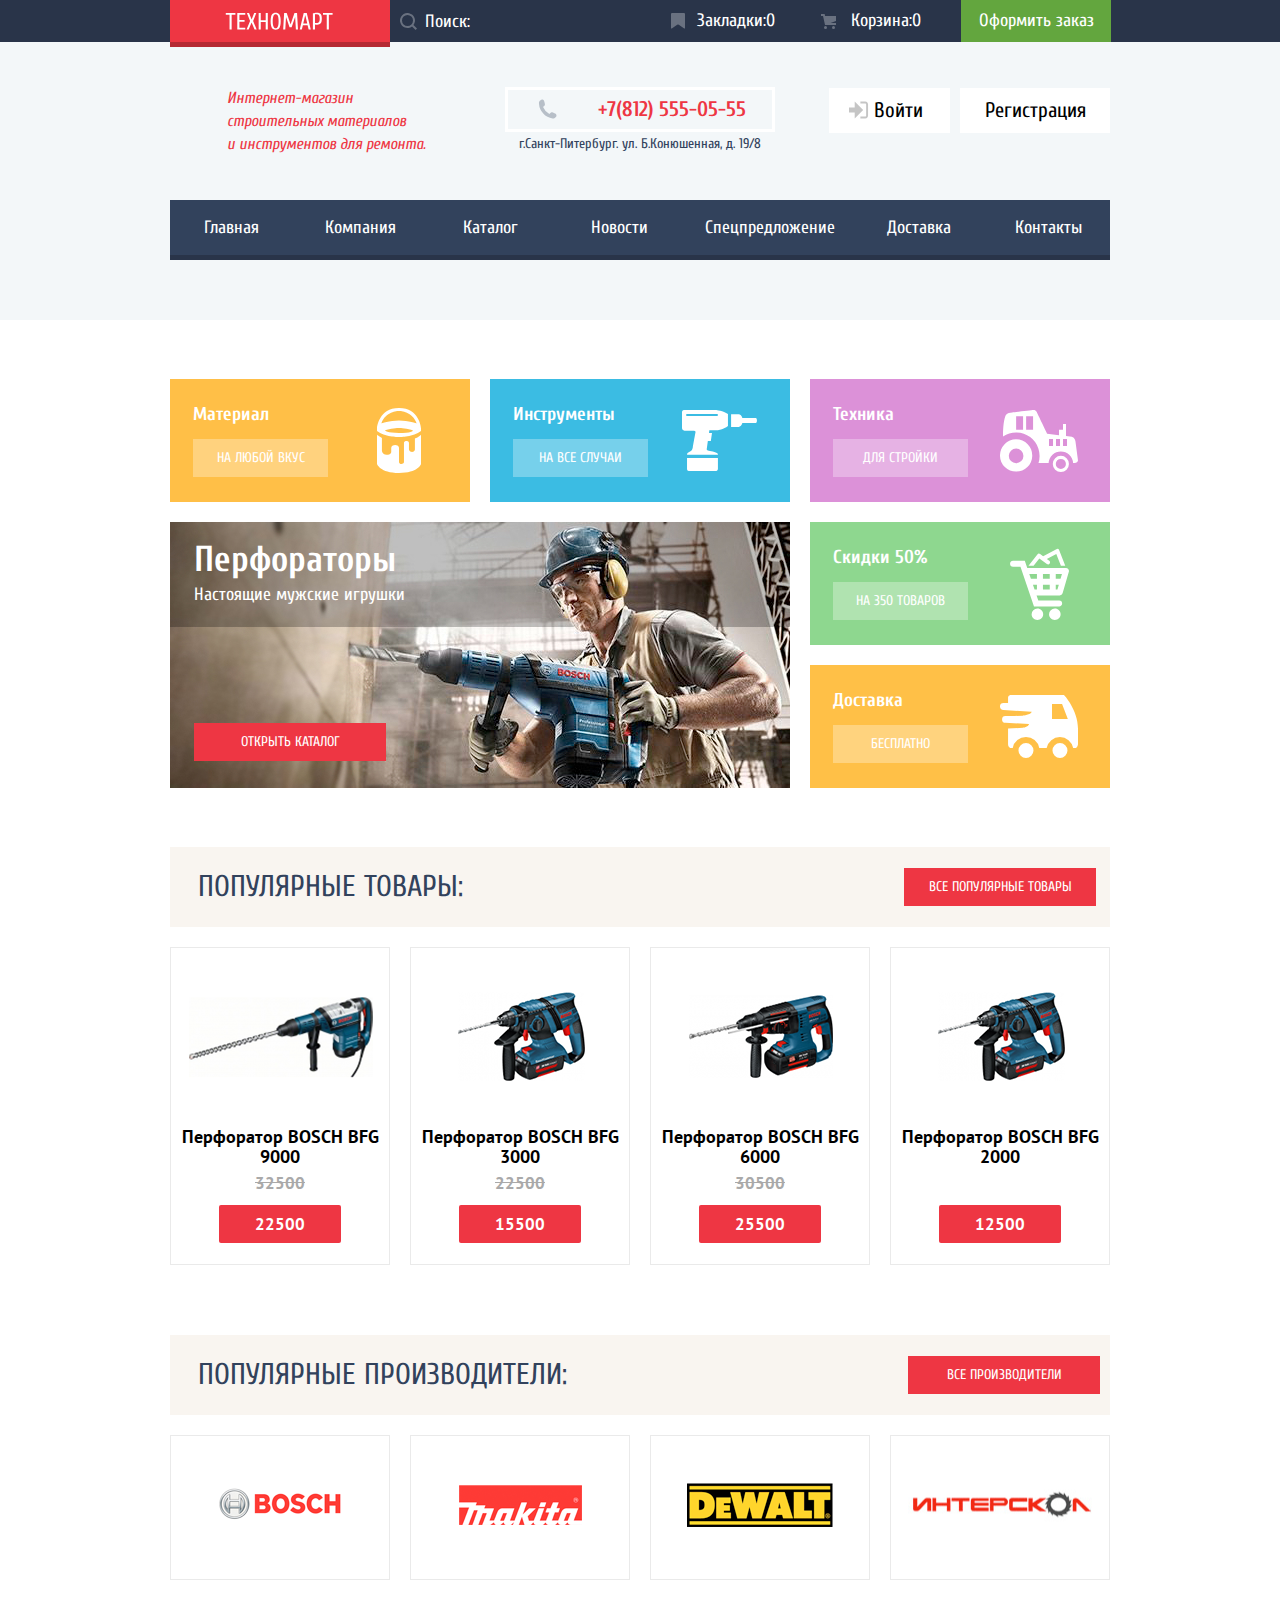
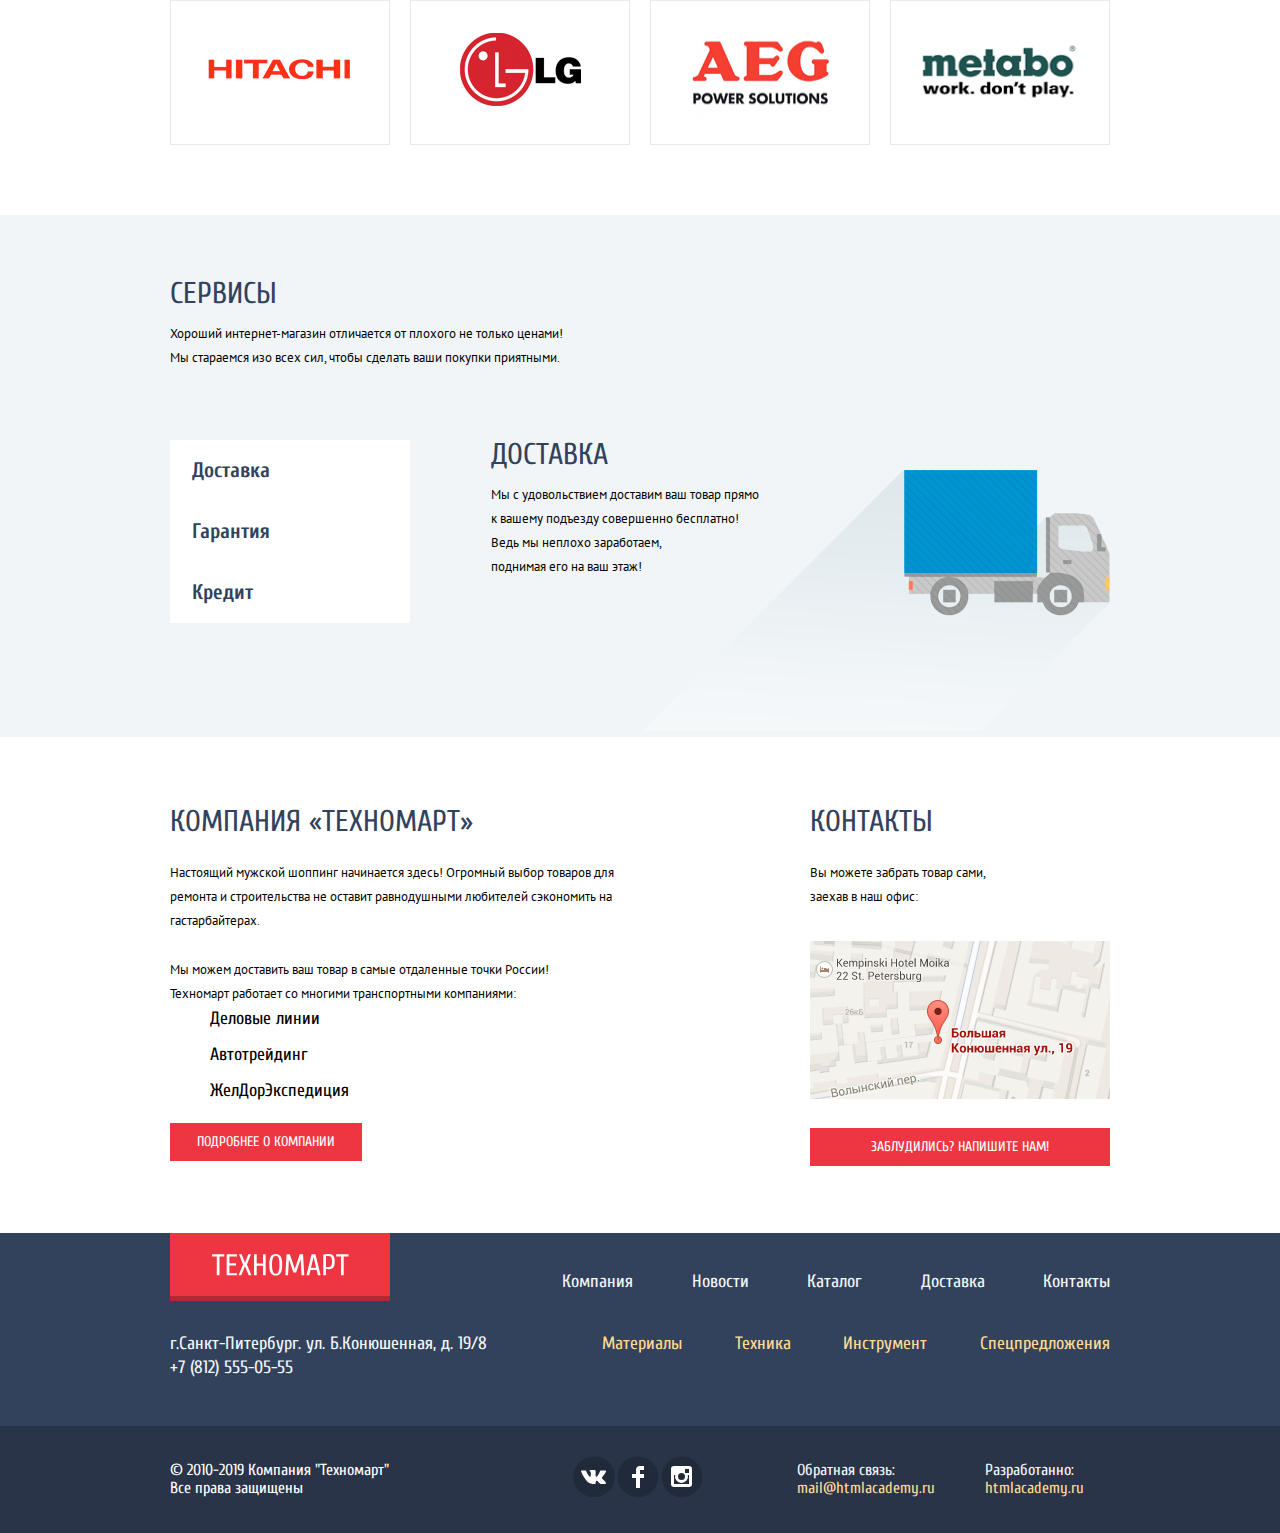
==== commit ce759e65: "flex, главная" ====
--- a/index.html
+++ b/index.html
@@ -11,9 +11,9 @@
 
 <body class="page-body">
   <header class="main-header">
-    <div class="header-elems-conteiner">
+    <div class="header-elems-container">
       <div class="header-elems-wrapper center">
-        <div class="logo-grid-header">
+        <div class="logo-flex-header">
           <a class="main-logo-header" href="index.html"><img src="img/logo-technomart.svg" class="center-logo-header" width="108px" height="18px" alt="Логотип компани техномарт"></a>
           <div class="container-search">
             <form>
@@ -23,14 +23,14 @@
             </form>
           </div>
         </div>
-        <div class="login-grid-header">
-          <div class="container-bookmark">
+        <div class="login-flex-header">
+          <div class="container-bookmark box-container">
             <a class="basket-bookmark bookmark-product" type="button">Закладки:0</a>
           </div>
-          <div class="container-basket">
+          <div class="container-basket box-container">
             <a class="basket-bookmark basket-product" type="button"> Корзина:0</a>
           </div>
-          <div class="container-buy-product">
+          <div class="container-buy-product box-container">
             <a class="main-buy-product" type="button">Оформить заказ</a>
           </div>
         </div>
@@ -47,7 +47,7 @@
         </div>
         <div class="header-center-contacts">
           <a class="number-center-company" href="tel:+78125550555">+7(812) 555-05-55</a>
-          <p>
+          <p class="street-wrapper">
             г.Санкт-Питербург. ул. Б.Конюшенная, д. 19/8
           </p>
         </div>
@@ -59,7 +59,7 @@
       <div class="site-container">
         <nav class="site-nav">
           <ul class="site-nav-list">
-            <li class="site-nav-item"><a class="site-nav-link" href="index.html">Главная</li>
+            <li class="site-nav-item"><a class="site-nav-link" href="index.html">Главная</a></li>
             <li class="site-nav-item"><a class="site-nav-link" href="#">Компания</a></li>
             <li class="site-nav-item"><a class="site-nav-link" href="catalog.html">Каталог</a></li>
             <li class="site-nav-item"><a class="site-nav-link" href="#">Новости</a></li>
@@ -73,230 +73,261 @@
   </header>
   <main class="main-content">
     <div class="center">
-    <h1 class="visibilty-hidden">Магазин инструментов</h1>
-    <section class="service">
-      <h2 class="visibilty-hidden">Услуги</h2>
-      <ul class="service-list">
-        <li class="service-item materials-container">
-          <h3 class="servece-paragraph">Материал</h3>
-          <div class="tagline-wrapper">
-            <a class="tagline-service " href="#">На любой вкус</a>
-          </div>
-          <div class="icon-medium icon-materials">
-
-          </div>
-        </li>
-        <li class="service-item instruments-container">
-          <h3 class="servece-paragraph">Инструменты</h3>
-          <div class="tagline-wrapper">
-            <a class="tagline-service" href="#">На все случаи</a>
-          </div>
-          <div class="icon-medium icon-instruments">
-
-          </div>
-        </li>
-        <li class="service-item technics-container">
-          <h3 class="servece-paragraph">Техника</h3>
-          <div class="tagline-wrapper">
-            <a class="tagline-service" href="#">Для стройки</a>
-          </div>
-          <div class="icon-medium icon-technics">
-
-          </div>
-        </li>
-        <li class="service-item discounts-container">
-          <h3 class="servece-paragraph">Скидки 50%</h3>
-          <div class="tagline-wrapper">
-            <a class="tagline-service" href="#">На 350 товаров</a>
-          </div>
-          <div class="icon-medium icon-discounts">
-
-          </div>
-        </li>
-        <li class="service-item free-delivery-container">
-          <h3 class="servece-paragraph">Доставка</h3>
-          <div class="tagline-wrapper">
-            <a class="tagline-service " href="#">Бесплатно</a>
-          </div>
-          <div class="icon-medium icon-delivery">
-
-          </div>
-        </li>
-        <li class="service-item carousel-container">
-          <div class="tagline-container">
-            <div class="tagline-header-text">
-              <p>Перфораторы</p>
-            </div>
-            <div class="tagline-text">
-              <p>Настоящие мужские игрушки</p>
-            </div>
-          </div>
-          <div class="open-catalog-wrapper">
-            <a class="red-link" href="catalog.html">Открыть каталог</a>
-          </div>
-        </li>
-      </ul>
-    </section>
-    <section class="popular-products">
-      <div class="section-accented">
-        <h2 class="product-heading section-title">Популярные товары:</h2>
-        <div class="all-product-wrapper">
-          <a class="red-link" href="#">Все популярные товары</a>
-        </div>
-      </div>
-      <ul class="product-list">
-        <li class="product-item">
-          <img src="img/9000.png" width="184" height="164" alt="Перфоратор BOSCH BFG 9000">
-          <div class="invisible-product">
-            <button class="buy-product" type="button" name="buy">Купить</button>
-            <button class="in-bookmark-product" type="button" name="bookmarks">В закладки</button>
-          </div>
-          <div class="product-name">
-            <p>Перфоратор BOSCH BFG 9000</p>
-          </div>
-          <div class="product-discount">
-            <p>32500</p>
-          </div>
-          <div class="product-price">
-            <p>22500</p>
-          </div>
-        </li>
-        <li class="product-item">
-          <img src="img/3000.png" width="127" height="112" alt="Перфоратор BOSCH BFG 3000">
-          <div class="invisible-product">
-            <button class="buy-product" type="button" name="buy">Купить</button>
-            <button class="in-bookmark-product" type="button" name="bookmarks">В закладки</button>
-          </div>
-          <div class="product-name">
-            <p>Перфоратор BOSCH BFG 3000</p>
-          </div>
-          <div class="product-discount">
-            <p>22500</p>
-          </div>
-          <div class="product-price">
-            <p>15500</p>
-          </div>
-        </li>
-        <li class="product-item">
-          <img src="img/6000.png" width="144" height="128" alt="Перфоратор BOSCH BFG 6000">
-          <div class="invisible-product">
-            <button class="buy-product" type="button" name="buy">Купить</button>
-            <button class="in-bookmark-product" type="button" name="bookmarks">В закладки</button>
-          </div>
-          <div class="product-name">
-            <p>Перфоратор BOSCH BFG 6000</p>
-          </div>
-          <div class="product-discount">
-            <p>30500</p>
-          </div>
-          <div class="product-price">
-            <p>25500</p>
-          </div>
-        </li>
-        <li class="product-item">
-          <img src="img/2000.png" width="127" height="112" alt="Перфоратор BOSCH BFG 2000">
-          <div class="invisible-product">
-            <button class="buy-product" type="button" name="buy">Купить</button>
-            <button class="in-bookmark-product" type="button" name="bookmark">В закладки</button>
-          </div>
-          <div class="product-name">
-            <p>Перфоратор BOSCH BFG 2000</p>
-          </div>
-          <div class="product-price">
-            <p>12500</p>
-          </div>
-        </li>
-      </ul>
-    </section>
-    <section class="popular-manufacturers">
-      <div class="section-accented">
-        <h2 class="section-title">Популярные производители:</h2>
-        <div class="all-manufacturers-product-wrapper">
-          <a class="red-link" href="#">Все производители<a>
-        </div>
-      </div>
-      <ul class="manufacturers-list">
-        <li class="manufacturers-item">
-          <div class="container-company-logo">
-            <img src="img/bosch.png" width="126" height="37" alt="BOSCH">
-          </div>
-        </li>
-        <li class="manufacturers-item">
-          <div class="container-company-logo">
-            <img src="img/makita.png" width="123" height="40" alt="MAKITA">
-          </div>
-        </li>
-        <li class="manufacturers-item">
-          <div class="container-company-logo">
-            <img src="img/dewalt.png" width="146" height="44" alt="DeWALT">
-          </div>
-        </li>
-        <li class="manufacturers-item">
-          <div class="container-company-logo">
-            <img src="img/interskol.png" width="200" height="75" alt="Интерскол">
-          </div>
-        </li>
-        <li class="manufacturers-item">
-          <div class="container-company-logo">
-            <img src="img/hitachi.png" width="169" height="31" alt="HITACHI">
-          </div>
-        </li>
-        <li class="manufacturers-item">
-          <div class="container-company-logo">
-            <img src="img/lg.png" width="121" height="73" alt="LG">
-          </div>
-        </li>
-        <li class="manufacturers-item">
-          <div class="container-company-logo">
-            <img class="aeg-logo" src="img/aeg.png" width="151" height="96" alt="AEG">
-          </div>
-        </li>
-        <li class="manufacturers-item">
-          <div class="container-company-logo">
-            <img class="metabo-logo" src="img/metabo.png" width="204" height="69" alt="Metabo">
-          </div>
-        </li>
-      </ul>
-    </section>
-  </div>
+      <h1 class="visibilty-hidden">Магазин инструментов</h1>
+      <section class="service">
+        <h2 class="visibilty-hidden">Услуги</h2>
+        <ul class="service-list">
+          <li class="service-item materials-container">
+            <div class="servece-container">
+              <h3 class="servece-paragraph">Материал</h3>
+              <div class="tagline-wrapper">
+                <a class="tagline-service " href="#">На любой вкус</a>
+              </div>
+            </div>
+            <div class="icon-medium icon-materials">
+
+            </div>
+          </li>
+          <li class="service-item instruments-container">
+            <div class="servece-container">
+              <h3 class="servece-paragraph">Инструменты</h3>
+              <div class="tagline-wrapper">
+                <a class="tagline-service" href="#">На все случаи</a>
+              </div>
+            </div>
+            <div class="icon-medium icon-instruments">
+
+            </div>
+          </li>
+          <li class="service-item technics-container">
+            <div class="servece-container">
+              <h3 class="servece-paragraph">Техника</h3>
+              <div class="tagline-wrapper">
+                <a class="tagline-service" href="#">Для стройки</a>
+              </div>
+            </div>
+            <div class="icon-medium icon-technics">
+
+            </div>
+          </li>
+          <li class="service-item discounts-container">
+            <div class="servece-container">
+              <h3 class="servece-paragraph">Скидки 50%</h3>
+              <div class="tagline-wrapper">
+                <a class="tagline-service" href="#">На 350 товаров</a>
+              </div>
+            </div>
+            <div class="icon-medium icon-discounts">
+
+            </div>
+          </li>
+          <li class="service-item free-delivery-container">
+            <div class="servece-container">
+              <h3 class="servece-paragraph">Доставка</h3>
+              <div class="tagline-wrapper">
+                <a class="tagline-service " href="#">Бесплатно</a>
+              </div>
+            </div>
+            <div class="icon-medium icon-delivery">
+
+            </div>
+          </li>
+          <li class="service-item carousel-container">
+            <div class="tagline-carousel-container">
+              <div class="tagline-carousel-wrapper">
+                <div class="tagline-header-text">
+                  <p class="tagline-carousel-text">Перфораторы</p>
+                </div>
+                <div class="tagline-text">
+                  <p class="tagline-carousel-text">Настоящие мужские игрушки</p>
+                </div>
+              </div>
+              <div class="open-catalog-wrapper">
+                <a class="red-link" href="catalog.html">Открыть каталог</a>
+              </div>
+            </div>
+          </li>
+        </ul>
+      </section>
+      <section class="popular-products">
+        <div class="section-accented">
+          <h2 class="product-heading section-title">Популярные товары:</h2>
+          <div class="all-product-wrapper">
+            <a class="red-link" href="#">Все популярные товары</a>
+          </div>
+        </div>
+        <ul class="product-list">
+          <li class="product-item">
+            <div class="invisible-menu-container">
+              <img class="visible-product" src="img/9000.png" width="184" height="164" alt="Перфоратор BOSCH BFG 9000">
+              <div class="invisible-product ">
+                <button class="buy-product" type="button" name="buy">Купить</button>
+                <button class="in-bookmark-product" type="button" name="bookmarks">В закладки</button>
+              </div>
+            </div>
+            <div class="product-name">
+              <p class="product-title">Перфоратор BOSCH BFG 9000</p>
+            </div>
+            <div class="product-price-container">
+              <div class="product-discount">
+                <p class="product-title">32500</p>
+              </div>
+              <div class="product-price">
+                <p class="product-title">22500</p>
+              </div>
+            </div>
+          </li>
+          <li class="product-item">
+            <div class="invisible-menu-container">
+              <img class="visible-product" src="img/3000.png" width="127" height="112" alt="Перфоратор BOSCH BFG 3000">
+              <div class="invisible-product">
+                <button class="buy-product" type="button" name="buy">Купить</button>
+                <button class="in-bookmark-product" type="button" name="bookmarks">В закладки</button>
+              </div>
+            </div>
+            <div class="product-name">
+              <p class="product-title">Перфоратор BOSCH BFG 3000</p>
+            </div>
+            <div class="product-price-container">
+              <div class="product-discount">
+                <p class="product-title">22500</p>
+              </div>
+              <div class="product-price">
+                <p class="product-title">15500</p>
+              </div>
+            </div>
+          </li>
+          <li class="product-item">
+            <div class="invisible-menu-container">
+              <img class="visible-product" src="img/6000.png" width="144" height="128" alt="Перфоратор BOSCH BFG 6000">
+              <div class="invisible-product">
+                <button class="buy-product" type="button" name="buy">Купить</button>
+                <button class="in-bookmark-product" type="button" name="bookmarks">В закладки</button>
+              </div>
+            </div>
+            <div class="product-name">
+              <p class="product-title">Перфоратор BOSCH BFG 6000</p>
+            </div>
+            <div class="product-price-container">
+              <div class="product-discount">
+                <p class="product-title">30500</p>
+              </div>
+              <div class="product-price">
+                <p class="product-title">25500</p>
+              </div>
+            </div>
+          </li>
+          <li class="product-item">
+            <div class="invisible-menu-container">
+              <img class="visible-product" src="img/2000.png" width="127" height="112" alt="Перфоратор BOSCH BFG 2000">
+              <div class="invisible-product">
+                <button class="buy-product" type="button" name="buy">Купить</button>
+                <button class="in-bookmark-product" type="button" name="bookmark">В закладки</button>
+              </div>
+            </div>
+            <div class="product-name">
+              <p class="product-title">Перфоратор BOSCH BFG 2000</p>
+            </div>
+            <div class="product-price-container">
+              <div class="product-price">
+                <p class="product-title">12500</p>
+              </div>
+            </div>
+          </li>
+        </ul>
+      </section>
+      <section class="popular-manufacturers">
+        <div class="section-accented">
+          <h2 class="section-title">Популярные производители:</h2>
+          <div class="all-manufacturers-product">
+            <a class="red-link" href="#">Все производители</a>
+          </div>
+        </div>
+        <ul class="manufacturers-list">
+          <li class="manufacturers-item">
+            <div class="container-company-logo">
+              <img src="img/bosch.png" width="126" height="37" alt="BOSCH">
+            </div>
+          </li>
+          <li class="manufacturers-item">
+            <div class="container-company-logo">
+              <img src="img/makita.png" width="123" height="40" alt="MAKITA">
+            </div>
+          </li>
+          <li class="manufacturers-item">
+            <div class="container-company-logo">
+              <img src="img/dewalt.png" width="146" height="44" alt="DeWALT">
+            </div>
+          </li>
+          <li class="manufacturers-item">
+            <div class="container-company-logo">
+              <img src="img/interskol.png" width="200" height="75" alt="Интерскол">
+            </div>
+          </li>
+          <li class="manufacturers-item">
+            <div class="container-company-logo">
+              <img src="img/hitachi.png" width="169" height="31" alt="HITACHI">
+            </div>
+          </li>
+          <li class="manufacturers-item">
+            <div class="container-company-logo">
+              <img src="img/lg.png" width="121" height="73" alt="LG">
+            </div>
+          </li>
+          <li class="manufacturers-item">
+            <div class="container-company-logo">
+              <img class="aeg-logo" src="img/aeg.png" width="151" height="96" alt="AEG">
+            </div>
+          </li>
+          <li class="manufacturers-item">
+            <div class="container-company-logo">
+              <img class="metabo-logo" src="img/metabo.png" width="204" height="69" alt="Metabo">
+            </div>
+          </li>
+        </ul>
+      </section>
+    </div>
     <section class="description">
       <div class="description-container center">
         <div class="section-description ">
-          <h2 class="section-title">Сервисы</h2>
+          <h2 class="section-title description-service-title">Сервисы</h2>
           <p>
             Хороший интернет-магазин отличается от плохого не только ценами!<br>
             Мы стараемся изо всех сил, чтобы сделать ваши покупки приятными.
           </p>
         </div>
-        <div class="description-list-wrapper">
-          <ul class="description-list">
-            <li class="description-item description-item-active сourier-delivery">Доставка</li>
-            <li class="description-item description-item-active guarantee">Гарантия</li>
-            <li class="description-item description-item-active credits">Кредит</li>
-          </ul>
-        </div>
-        <div class="section-description delivery-container delivery-image-car">
-          <h2 class="section-title">Доставка</h2>
-          <p>
-            Мы с удовольствием доставим ваш товар прямо<br>
-            к вашему подъезду совершенно бесплатно!<br>
-            Ведь мы неплохо заработаем,<br>
-            поднимая его на ваш этаж!
-          </p>
-        </div>
-        </div>
+        <div class="description-list-container">
+          <div class="description-list-wrapper">
+            <ul class="description-list">
+              <li class="description-item description-item-active сourier-delivery">Доставка</li>
+              <li class="description-item description-item-active guarantee">Гарантия</li>
+              <li class="description-item description-item-active credits">Кредит</li>
+            </ul>
+          </div>
+          <div class="section-description delivery-container delivery-image-car">
+            <h2 class="section-title description-title">Доставка</h2>
+            <p>
+              Мы с удовольствием доставим ваш товар прямо<br>
+              к вашему подъезду совершенно бесплатно!<br>
+              Ведь мы неплохо заработаем,<br>
+              поднимая его на ваш этаж!
+            </p>
+          </div>
+        </div>
+      </div>
     </section>
     <section class="advantage-company center">
       <div class="company-container">
         <div class="info-company">
-          <h2 class="section-title">КОМПАНИЯ «Техномарт»</h2>
-          <div class="section-description">
-            <p>
+          <h2 class="section-title advantage-company-title">КОМПАНИЯ «Техномарт»</h2>
+          <div class="section-description description-advantage">
+            <p class="text-advantages">
               Настоящий мужской шоппинг начинается здесь! Огромный выбор товаров для<br>
               ремонта и строительства не оставит равнодушными любителей сэкономить на<br>
-              гастарбайтерах.<br>
-              <br>
-              Мы можем доставить ваш товар в самые отдаленные точки России!<br>
+              гастарбайтерах.</p>
+            <br>
+            <br>
+            <p class="text-advantages">Мы можем доставить ваш товар в самые отдаленные точки России!<br>
               Техномарт работает со многими транспортными компаниями:<br>
             </p>
           </div>
@@ -310,12 +341,11 @@
           </div>
         </div>
         <div class="contacts-company">
-          <h2 class="section-title">КОНТАКТЫ</h2>
-          <div class="section-description">
-            <p>
-              Вы можете забрать товар сами,
-              <br> заехав в наш офис:
-              <br>
+          <h2 class="section-title contacts-title">КОНТАКТЫ</h2>
+          <div class="section-description description-advantage">
+            <p class="text-advantages">
+              Вы можете забрать товар сами,<br>
+              заехав в наш офис:
             </p>
           </div>
           <div class="map-wrapper">
@@ -341,11 +371,11 @@
             <li class="footer-nav-item"><a class="footer-nav-link" href="#">Контакты</a></li>
           </ul>
         </nav>
-        <div class="fooder-contacts-wrapper">
-          <p>
+        <div class="footer-contacts-wrapper">
+          <p class="footer-contacts">
             г.Санкт-Питербург. ул. Б.Конюшенная, д. 19/8
           </p>
-          <a class="fooder-tel" href="tel:+78125550555">+7 (812) 555-05-55</a>
+          <a class="footer-tel" href="tel:+78125550555">+7 (812) 555-05-55</a>
         </div>
         <nav class="footer-services">
           <ul class="footer-services-list">
@@ -377,14 +407,14 @@
         </section>
         <div class="link-academy">
           <div class="feedback-wrapper">
-            <p>
+            <p class="text-titel-footer">
               Обратная связь:
               <br>
               <a class="footer-feedback-link" href="mailto:mail@htmlacademy.ru">mail@htmlacademy.ru</a>
             </p>
           </div>
           <div class="designed-wrapper">
-            <p>
+            <p class="text-titel-footer">
               Разработанно:
               <br>
               <a class="footer-feedback-link" href="mailto:htmlacademy.ru">htmlacademy.ru</a>
--- a/css/style.css
+++ b/css/style.css
@@ -62,6 +62,10 @@
 .section-accented {
   background-color: var(--popular-wrapper);
   width: var(--content-width);
+  display: flex;
+  justify-content: space-between;
+  align-items: center;
+  box-sizing: border-box;
 }
 
 /*Текст*/
@@ -88,6 +92,7 @@
   line-height: 30px;
   text-transform: uppercase;
   color: var(--special-darken);
+  padding-left: 28px;
 }
 
 /*красная кнопка*/
@@ -102,7 +107,9 @@
   width: 192px;
   height: 38px;
   background-color: var(--basic-red);
-  display: inline-block;
+  display: flex;
+  justify-content: center;
+  align-items: center;
 }
 
 .red-link:hover {
@@ -136,12 +143,21 @@
   background-color: var(--special-white);
   color: var(--width-site);
 }
-.header-elems-conteiner{
+
+.header-elems-container {
   background-color: var(--special-darkened);
+  width: 100%;
+  height: 42px;
+  margin: 0;
 }
 
 .header-elems-wrapper {
-  display: grid
+  display: flex;
+  justify-content: space-between;
+}
+
+.logo-flex-header {
+  display: flex;
 }
 
 .center-logo-header {
@@ -155,16 +171,12 @@
   width: 220px;
   height: 47px;
   box-shadow: inset 0px -5px 0px var(--shadow-logo);
+  margin: 0;
+  padding: 0;
 }
 
 .main-logo-header:active {
   background-color: var(--special-red);
-}
-
-.header-elems-wrapper {
-  background-color: var(--special-darkened);
-  display: grid;
-  grid-template-columns: 1fr 1fr;
 }
 
 .header-wrapper {
@@ -213,13 +225,31 @@
   height: 42px;
   background-color: var(--special-darkened);
   color: var(--basic-white);
+  box-sizing: border-box;
+}
+
+.login-flex-header {
+  display: flex;
+}
+
+.box-container {
+  box-sizing: border-box;
+}
+
+.container-bookmark {
+  width: 150px;
+  height: 42px;
+}
+
+.container-basket {
+  width: 150px;
+  height: 42px;
 }
 
 .basket-bookmark {
   width: 150px;
   height: 42px;
   background-color: var(--special-darkened);
-  padding: 5px 10px;
   border: none;
   color: var(--basic-white);
   font-style: normal;
@@ -227,6 +257,9 @@
   font-size: 18px;
   line-height: 24px;
   text-decoration: none;
+  display: flex;
+  justify-content: center;
+  align-items: center;
 }
 
 .bookmark-product {
@@ -253,6 +286,11 @@
 .basket-product:active {
   background: var(--special-extra-dark) url("../img/icon-cart.svg") no-repeat left 10px center;
   color: var(--opacity-white-color);
+}
+
+.container-buy-product {
+  width: 150px;
+  height: 42px;
 }
 
 .main-buy-product {
@@ -266,6 +304,9 @@
   height: 42px;
   color: var(--basic-white);
   text-decoration: none;
+  display: flex;
+  justify-content: center;
+  align-items: center;
 }
 
 .main-buy-product:hover {
@@ -278,13 +319,30 @@
 }
 
 .header-container {
+  box-sizing: border-box;
   width: var(--content-width);
   margin: 0 auto;
+  height: 278px;
 }
 
 .header-center-elems {
   display: grid;
   grid-template-columns: 1fr 1fr 1fr;
+  height: 158px;
+  box-sizing: border-box;
+}
+
+.description-wrapper {
+  text-align: left;
+  color: var(--basic-red);
+  box-sizing: border-box;
+  display: flex;
+  justify-content: center;
+  align-items: center;
+  font-style: italic;
+  font-weight: normal;
+  font-size: 16px;
+  line-height: 23px;
 }
 
 .header-center-contacts {
@@ -294,18 +352,41 @@
   font-size: 14px;
   line-height: 24px;
   color: var(--special-darken);
+  display: flex;
+  justify-content: center;
+  align-items: center;
+  flex-direction: column;
 }
 
 .number-center-company {
+  box-sizing: border-box;
   font-style: normal;
   font-weight: bold;
   font-size: 21px;
   line-height: 30px;
-  background: var(--basic-opacity-white) url("../img/tel-icon.svg") no-repeat 30px center;
+  background: url("../img/tel-icon.svg") 30px no-repeat;
   border: 3px solid var(--basic-white);
-  padding: 7px 45px 8px 74px;
   color: var(--basic-red);
   text-decoration: none;
+  margin: 0;
+  min-width: 270px;
+  min-height: 45px;
+  display: flex;
+  justify-content: center;
+  align-items: center;
+  padding: 0px 0px 0px 65px;
+}
+
+.street-wrapper {
+  margin: 0;
+}
+
+.center-link {
+  display: flex;
+  align-items: center;
+  justify-content: flex-end;
+  box-sizing: border-box;
+  padding-bottom: 22px;
 }
 
 .header-center-link {
@@ -323,6 +404,13 @@
   width: 121px;
   height: 45px;
   background: var(--basic-white) url("../img/icon-login.svg") no-repeat 20px center;
+  margin: 0;
+  display: flex;
+  justify-content: flex-end;
+  align-items: center;
+  box-sizing: border-box;
+  padding-right: 27px;
+  margin-right: 10px;
 }
 
 .login-center-link:hover {
@@ -338,6 +426,10 @@
 .registration-center-link {
   width: 150px;
   height: 45px;
+  margin: 0;
+  display: flex;
+  justify-content: center;
+  align-items: center;
 }
 
 .registration-center-link:hover {
@@ -350,39 +442,62 @@
   color: var(--basic-grey);
 }
 
-.description-wrapper {
-  text-align: left;
-  color: var(--basic-red);
-}
-
-.header-center-elems {}
-
 .site {
   max-width: var(--content-width);
 }
 
 /* nav-header */
+.site-container {
+  box-sizing: border-box;
+  s min-width: var(--content-width);
+  background-color: var(--special-darken);
+}
+
 .site-nav {
-  background-color: var(--special-darken);
-  text-align: center;
   margin: 0 auto;
   box-shadow: var(--header-shadow-nav);
+  min-height: 60px;
+}
+
+.site-nav-list {
+  display: flex;
+  min-width: 24px;
+  justify-content: space-between;
+  margin: 0;
+  padding: 0;
+  flex-wrap: wrap;
 }
 
 .site-nav-item {
+  list-style-type: none;
+  min-width: 122px;
+  min-height: 60px;
+}
+
+.site-nav-link {
+  display: inline-block;
   font-style: normal;
   font-weight: normal;
   font-size: 18px;
   line-height: 24px;
-  list-style-type: none;
   color: var(--basic-color);
-}
-
-.site-nav-item:hover {
+  box-sizing: border-box;
+  min-width: 122px;
+  min-height: 60px;
+  text-align: center;
+  vertical-align: middle;
+  padding: 16px;
+}
+
+.site-nav-item {
+  margin: 0px;
+}
+
+.site-nav-link:hover {
   background-color: var(--special-dark);
 }
 
-.site-nav-item:active {
+.site-nav-link:active {
   background-color: var(--special-dark);
   color: var(--basic-white);
   opacity: 0.5;
@@ -409,6 +524,7 @@
 /* services */
 .service {
   text-align: center;
+  margin: 59px 0;
 }
 
 .service-list {
@@ -433,9 +549,30 @@
   color: var(--basic-white);
   width: 300px;
   height: 123px;
-}
-
-.tagline-wrapper {}
+  display: flex;
+  justify-content: space-between;
+  align-items: center;
+}
+
+.servece-paragraph {
+  margin: 0;
+  margin-bottom: 14px;
+}
+
+.servece-container {
+  display: flex;
+  flex-direction: column;
+  flex-wrap: wrap;
+  justify-content: space-between;
+  align-items: baseline;
+  margin-left: 23px;
+}
+
+.tagline-wrapper {
+  display: flex;
+  justify-content: center;
+  align-items: center;
+}
 
 .tagline-service {
   text-transform: uppercase;
@@ -450,12 +587,16 @@
   display: inline-block;
   width: 135px;
   height: 38px;
+  display: flex;
+  justify-content: center;
+  align-items: center;
 }
 
 .icon-medium {
   background-repeat: no-repeat;
-  width: 78px;
-  height: 72px;
+  width: 142px;
+  height: 123px;
+  background-position: center;
 }
 
 .icon-materials {
@@ -515,19 +656,28 @@
 .carousel-container {
   width: 620px;
   height: 266px;
-  background-image: url("../img/layer99.jpg");
+  background-image: url("../img/layer1.jpg");
   grid-column: 1 / 2;
   grid-row: 2 / 3;
 }
 
-.tagline-container {
+.tagline-carousel-container {
+  display: grid;
+  grid-template-rows: min-content 1fr;
+  width: 620px;
+  height: 266px;
+}
+
+.tagline-carousel-wrapper {
   width: 620px;
   height: 104px;
-  background: var(--opacity-grey);
+  display: flex;
+  flex-direction: column;
+  align-items: flex-start;
+  justify-content: center;
 }
 
 .tagline-header-text {
-  font-family: inherit;
   color: var(--basic-white);
   font-style: normal;
   font-weight: bold;
@@ -535,6 +685,11 @@
   line-height: 36px;
 }
 
+.tagline-carousel-text {
+  margin: 2.5px 24px;
+  padding: 0;
+}
+
 .tagline-text {
   font-family: inherit;
   font-style: normal;
@@ -542,6 +697,14 @@
   font-size: 18px;
   line-height: 24px;
   color: var(--basic-white);
+}
+
+.open-catalog-wrapper {
+  display: flex;
+  align-items: flex-end;
+  box-sizing: border-box;
+  padding-left: 24px;
+  padding-bottom: 27px;
 }
 
 /* popular-products */
@@ -550,13 +713,17 @@
   max-width: var(--content-width);
   display: grid;
   grid-auto-rows: min-content 1fr;
+  grid-row-gap: 20px;
+  margin-bottom: 70px;
 }
 
 .product-elems-wrapper {
   background-color: var(--popular-wrapper);
 }
 
-.product-heading {}
+.product-heading {
+  padding-left: 28px;
+}
 
 .product-list {
   display: grid;
@@ -564,6 +731,10 @@
   grid-column-gap: 20px;
   padding: 0;
   margin: 0;
+}
+
+.all-product-wrapper {
+  padding-right: 14px;
 }
 
 .product-item {
@@ -574,8 +745,42 @@
   box-sizing: border-box;
 }
 
+.product-title {
+  margin: 0;
+}
+
 .product-item:hover {
   box-shadow: var(--shadow-color);
+}
+
+.invisible-menu-container {
+  width: 220px;
+  display: flex;
+  justify-content: center;
+  align-items: center;
+  height: 179px
+}
+
+.visible-product {
+  max-width: 100%;
+  max-height: 100%;
+  padding: 0;
+}
+
+.invisible-product {
+  display: none;
+}
+
+.invisible-product:hover {
+  visibility: visible;
+  background-color: white;
+}
+
+.product-container {
+  box-sizing: border-box;
+  display: flex;
+  flex-direction: column;
+  align-items: center;
 }
 
 .product-name {
@@ -587,6 +792,8 @@
   align-items: center;
   text-align: center;
   color: var(--basic-black);
+  justify-content: center;
+  align-self: center;
 }
 
 .product-discount {
@@ -600,6 +807,16 @@
   text-decoration-line: line-through;
   text-transform: uppercase;
   color: var(--special-grey);
+}
+
+.product-price-container {
+  box-sizing: border-box;
+  height: 97px;
+  display: flex;
+  flex-direction: column;
+  justify-content: flex-end;
+  align-items: center;
+  padding-bottom: 21px;
 }
 
 .product-price {
@@ -612,12 +829,21 @@
   font-size: 17px;
   line-height: 18px;
   background: var(--basic-red) center;
-  width: 141px;
+  width: 122px;
   height: 38px;
+  margin-top: 13.14px;
+  display: flex;
+  /*
   background-image:
     linear-gradient(-45deg, var(--basic-white) 11%, transparent 11%),
     linear-gradient(-135deg, var(--basic-white) 11%, transparent 11%);
+    */
   border-radius: 2px;
+}
+
+.product-price p {
+  margin: 0 auto;
+  padding: 0;
 }
 
 .buy-product {
@@ -663,6 +889,10 @@
 }
 
 /* popular-manufacturers */
+.all-manufacturers-product {
+  padding-right: 10px;
+}
+
 .manufacturers-list {
   display: grid;
   grid-template-columns: 1fr 1fr 1fr 1fr;
@@ -670,16 +900,28 @@
   margin: 0;
   padding: 0;
   gap: 20px;
+  margin-bottom: 70px;
 }
 
 .popular-manufacturers {
   display: grid;
   grid-template-rows: min-content 1fr;
+  grid-row-gap: 20px;
 }
 
 .description {
   background-color: var(--special-blue);
-  height: 261px;
+  height: 522px;
+  padding-top: 64px;
+  box-sizing: border-box;
+}
+
+.description-service-title {
+  display: flex;
+  justify-content: flex-start;
+  align-items: center;
+  padding: 0;
+  margin: 0;
 }
 
 .manufacturers-item {
@@ -689,6 +931,9 @@
   background: var(--basic-white);
   border: 1px solid var(--border-color);
   box-sizing: border-box;
+  display: flex;
+  justify-content: center;
+  align-items: center;
 }
 
 .manufacturers-item:hover {
@@ -702,29 +947,24 @@
 }
 
 .container-company-logo {
-  max-width: 205px;
-  max-height: 80px;
-}
-
-.description-container {
-  display: grid;
-  grid-template-columns: min-content 1fr;
-  grid-template-rows: min-content 1fr;
-  grid-column-gap: 20px;
-}
-
-.description-list-wrapper {
-  grid-column: 1 / 2;
-  grid-row: 2 / 3;
-}
-
-.delivery-container {
-  grid-column: 2 / 3;
-  grid-row: 2 / 3;
+  max-width: 100%;
+  max-height: 100%;
+}
+
+.description-container {}
+
+.description-list-container {
+  display: flex;
+  justify-content: space-between;
+  align-items: center;
+  margin-top: 70px;
 }
 
 .description-list {
   padding: 0;
+  margin: 0;
+  margin-right: 80px;
+  height: 293px;
 }
 
 .description-item {
@@ -736,6 +976,11 @@
   color: var(--basic-white);
   list-style-type: none;
   background-color: var(--special-darken);
+  display: flex;
+  justify-content: flex-start;
+  align-items: center;
+  box-sizing: border-box;
+  padding-left: 22px;
 }
 
 .description-item:hover {
@@ -748,10 +993,19 @@
   background-color: var(--basic-white);
 }
 
+.delivery-container {
+  width: 619px;
+  height: 293px;
+}
+
+.description-title {
+  padding: 0;
+  margin: 0;
+}
+
 .delivery-image-car {
   background: url("../img/car.png") no-repeat;
-  width: 468px;
-  height: 261px;
+  background-position: left 151px top 30px;
 }
 
 /* company */
@@ -762,16 +1016,30 @@
   grid-template-columns: 1fr max-content;
   grid-column-gap: 20px;
   margin: 70px 0;
-}
-
-.info-company {
-  grid-row: 1 / 2;
-  grid-column: 1 / 2;
-}
-
-.contacts-company {
-  grid-row: 1 / 2;
-  grid-column: 2 / 3;
+  min-height: 356px;
+}
+
+.advantage-company-title {
+  padding: 0;
+  margin: 0;
+}
+
+.description-advantage {
+  margin: 0;
+  padding-top: 24px;
+}
+
+.text-advantages {
+  margin: 0;
+  min-width: 180px;
+  max-height: 49px;
+  box-sizing: border-box;
+}
+
+.company-list {
+  margin: 0;
+  margin-top: 1px;
+  margin-bottom: 20px;
 }
 
 .company-item {
@@ -784,16 +1052,24 @@
   line-height: 24px;
   color: var(--basic-black);
   padding: 0;
+  margin-bottom: 12px;
+}
+
+.contacts-title {
+  padding: 0;
+  margin: 0;
 }
 
 .map-feedback-link {
   width: 300px;
   height: 38px;
+  margin-top: 25px;
 }
 
 .map-wrapper {
   width: 300px;
   height: 158px;
+  margin-top: 32px;
 }
 
 /* footer */
@@ -804,8 +1080,10 @@
 
 .footer-nav-container {
   display: grid;
-  grid-template-rows: 1fr min-content;
+  grid-template-rows: max-content min-content;
   grid-template-columns: 1fr min-content;
+  height: 193px;
+  box-sizing: border-box;
 }
 
 .main-logo-footer {
@@ -833,11 +1111,28 @@
 .footer-elems-wrapper {
   display: grid;
   grid-template-columns: 1fr 1fr 1fr;
-  grid-column-gap: 20px;
+  height: 107px;
+}
+
+.footer-nav {
+  box-sizing: border-box;
 }
 
 .footer-nav-list {
   list-style-type: none;
+  display: flex;
+  justify-content: space-between;
+  align-items: center;
+  min-width: 548px;
+  margin: 0;
+  margin-top: 37px;
+  margin-bottom: 38px;
+  padding: 0;
+}
+
+.footer-nav-item {
+  padding: 0;
+  margin: 0;
 }
 
 .footer-nav-link {
@@ -859,7 +1154,7 @@
   text-decoration: none;
 }
 
-.fooder-contacts-wrapper {
+.footer-contacts-wrapper {
   font-style: normal;
   font-weight: normal;
   font-size: 18px;
@@ -867,13 +1162,25 @@
   color: var(--special-white);
 }
 
-.fooder-tel {
+.footer-contacts {
+  padding: 0;
+  margin: 0;
+}
+
+.footer-tel {
   color: var(--special-white);
   font-style: normal;
   font-weight: normal;
   font-size: 18px;
   line-height: 24px;
   text-decoration: none;
+}
+
+.footer-services-list {
+  display: flex;
+  justify-content: space-between;
+  align-items: center;
+  margin: 0;
 }
 
 .footer-services-item {
@@ -904,14 +1211,28 @@
   font-size: 16px;
   line-height: 18px;
   color: var(--basic-white);
+  display: flex;
+  align-items: center;
+  height: 107px;
 }
 
 .footer-social-network-wrapper {
   display: none;
 }
 
+.footer-social-networks {
+  height: 107px;
+}
+
 .footer-social-networks-list {
-  text-align: center;
+  display: flex;
+  align-items: center;
+  justify-content: flex-start;
+  height: 107px;
+  margin: 0;
+  padding: 0;
+  padding-left: 89px;
+  box-sizing: border-box;
 }
 
 .footer-social-networks-item {
@@ -938,52 +1259,78 @@
 
 .footer-social-networks-link {}
 
-.vk-icon{
-    display: inline-block;
-    width: 44px;
-    height: 44px;
-    background: url('../img/icon-vk.svg') no-repeat;
-  }
-
-.vk-icon:hover{
+.vk-icon {
+  display: inline-block;
+  width: 44px;
+  height: 44px;
+  background: url('../img/icon-vk.svg') no-repeat;
+}
+
+.vk-icon:hover {
   background: url('../img/icon-vk-aiming.svg') no-repeat;
 }
-.vk-icon:active{
+
+.vk-icon:active {
   background: url('../img/icon-vk-aiming.svg') no-repeat;
 }
 
-.facebook-icon{
+.facebook-icon {
   display: inline-block;
   width: 44px;
   height: 44px;
   background: url('../img/icon-facebook.svg') no-repeat;
 }
-.facebook-icon:hover{
+
+.facebook-icon:hover {
   background: url('../img/icon-facebook-aiming.svg') no-repeat;
 }
-.facebook-icon:active{
+
+.facebook-icon:active {
   background: url('../img/icon-facebook-aiming.svg') no-repeat;
 }
-.instagram-icon{
+
+.instagram-icon {
   display: inline-block;
   width: 44px;
   height: 44px;
   background: url('../img/icon-ins.svg') no-repeat;
 }
-.instagram-icon:hover{
+
+.instagram-icon:hover {
   background: url('../img/icon-ins-aiming.svg') no-repeat;
 }
-.instagram-icon:active{
+
+.instagram-icon:active {
   background: url('../img/icon-ins-aiming.svg') no-repeat;
 }
+
+.link-academy {
+  height: 107px;
+  display: flex;
+  align-items: center;
+  justify-content: flex-start;
+  box-sizing: border-box;
+}
+
+.link-academy:last-child {
+  padding-right: 0;
+}
+
 .feedback-wrapper {
   color: var(--special-white);
   font-style: normal;
   font-weight: normal;
   font-size: 16px;
   line-height: 18px;
-}
-
+  width: 137px;
+  height: 37px;
+  padding-right: 51px;
+}
+
+.text-titel-footer {
+  margin: 0;
+  padding: 0;
+}
 
 .designed-wrapper {
   color: var(--special-white);
@@ -1000,6 +1347,8 @@
   font-weight: normal;
   font-size: 16px;
   line-height: 18px;
+  display: inline-block;
+  margin: 0;
 }
 
 .footer-feedback-link:hover {
@@ -1013,27 +1362,33 @@
 
 /*Catalog*/
 /*main*/
-.catalog-container{
+.catalog-container {
   display: grid;
-  grid-template-columns:  max-content 1fr;
+  grid-template-columns: max-content 1fr;
   gap: 20px;
 }
-.breadcrumb-wrapper{
+
+.breadcrumb-wrapper {
   grid-row: 1 / 2;
 }
-.catalog-breadcrumb-title{
+
+.catalog-breadcrumb-title {
   grid-row: 2 / 3;
 }
-.sidebar-wrapper{
+
+.sidebar-wrapper {
   width: 220px;
-  grid-column:1 / 2;
-}
-.product-wrapper{
-  grid-column:2 / 3;
-}
-.sorting-product-wrapper{
-margin-bottom: 28px;
-}
+  grid-column: 1 / 2;
+}
+
+.product-wrapper {
+  grid-column: 2 / 3;
+}
+
+.sorting-product-wrapper {
+  margin-bottom: 28px;
+}
+
 .text-catalog {
   font-family: 'PT Sans', Arial, sans-serif;
   font-style: normal;
@@ -1043,13 +1398,15 @@
   text-transform: uppercase;
   color: var(--basic-black);
 }
-.product-list-catalog{
+
+.product-list-catalog {
   display: grid;
-  grid-template-columns: min-content min-content min-content;
+  grid-template-columns: repeat(3, min-content);
   gap: 20px;
   padding: 0;
   margin: 0;
 }
+
 .breadcrumb-direction {
   text-decoration: none;
 }
@@ -1286,6 +1643,4 @@
   background-color: var(--basic-red);
 }
 
-.technical-opacity-wrapper{
-
-}
+.technical-opacity-wrapper {}
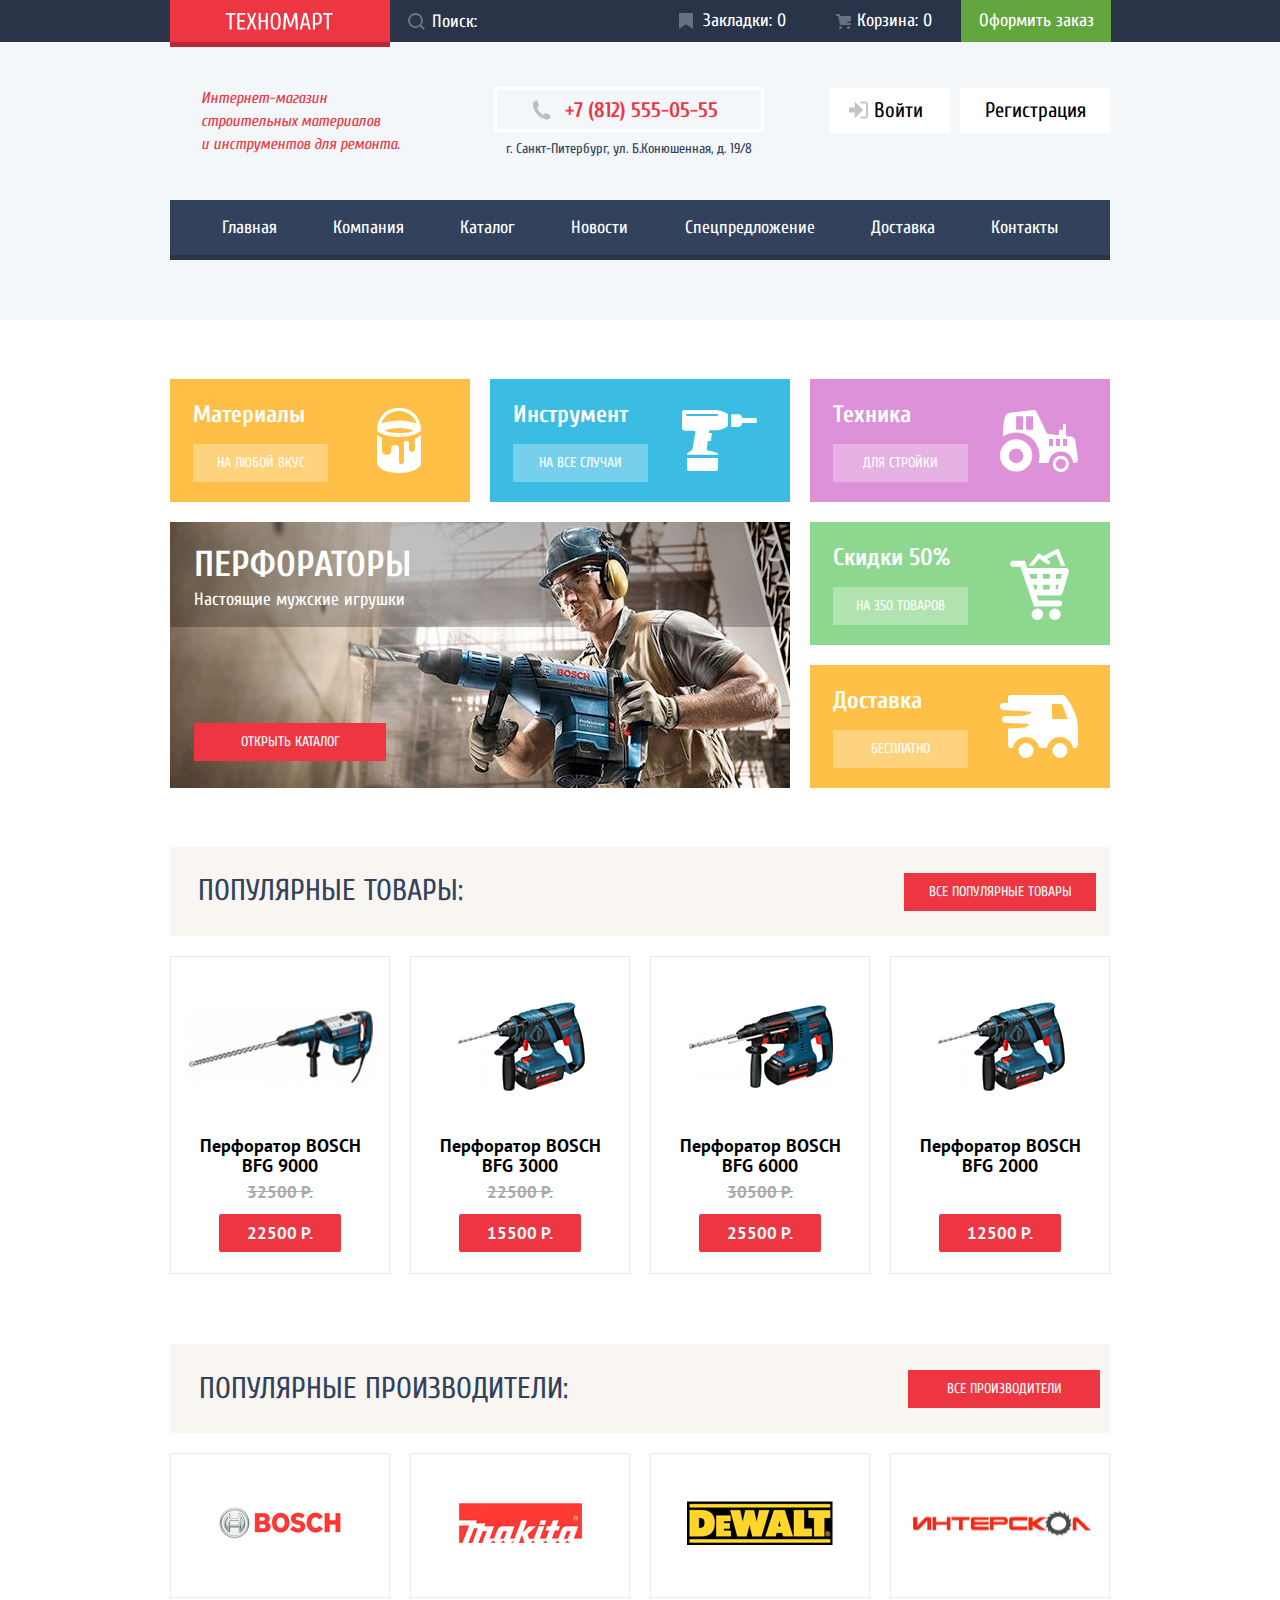
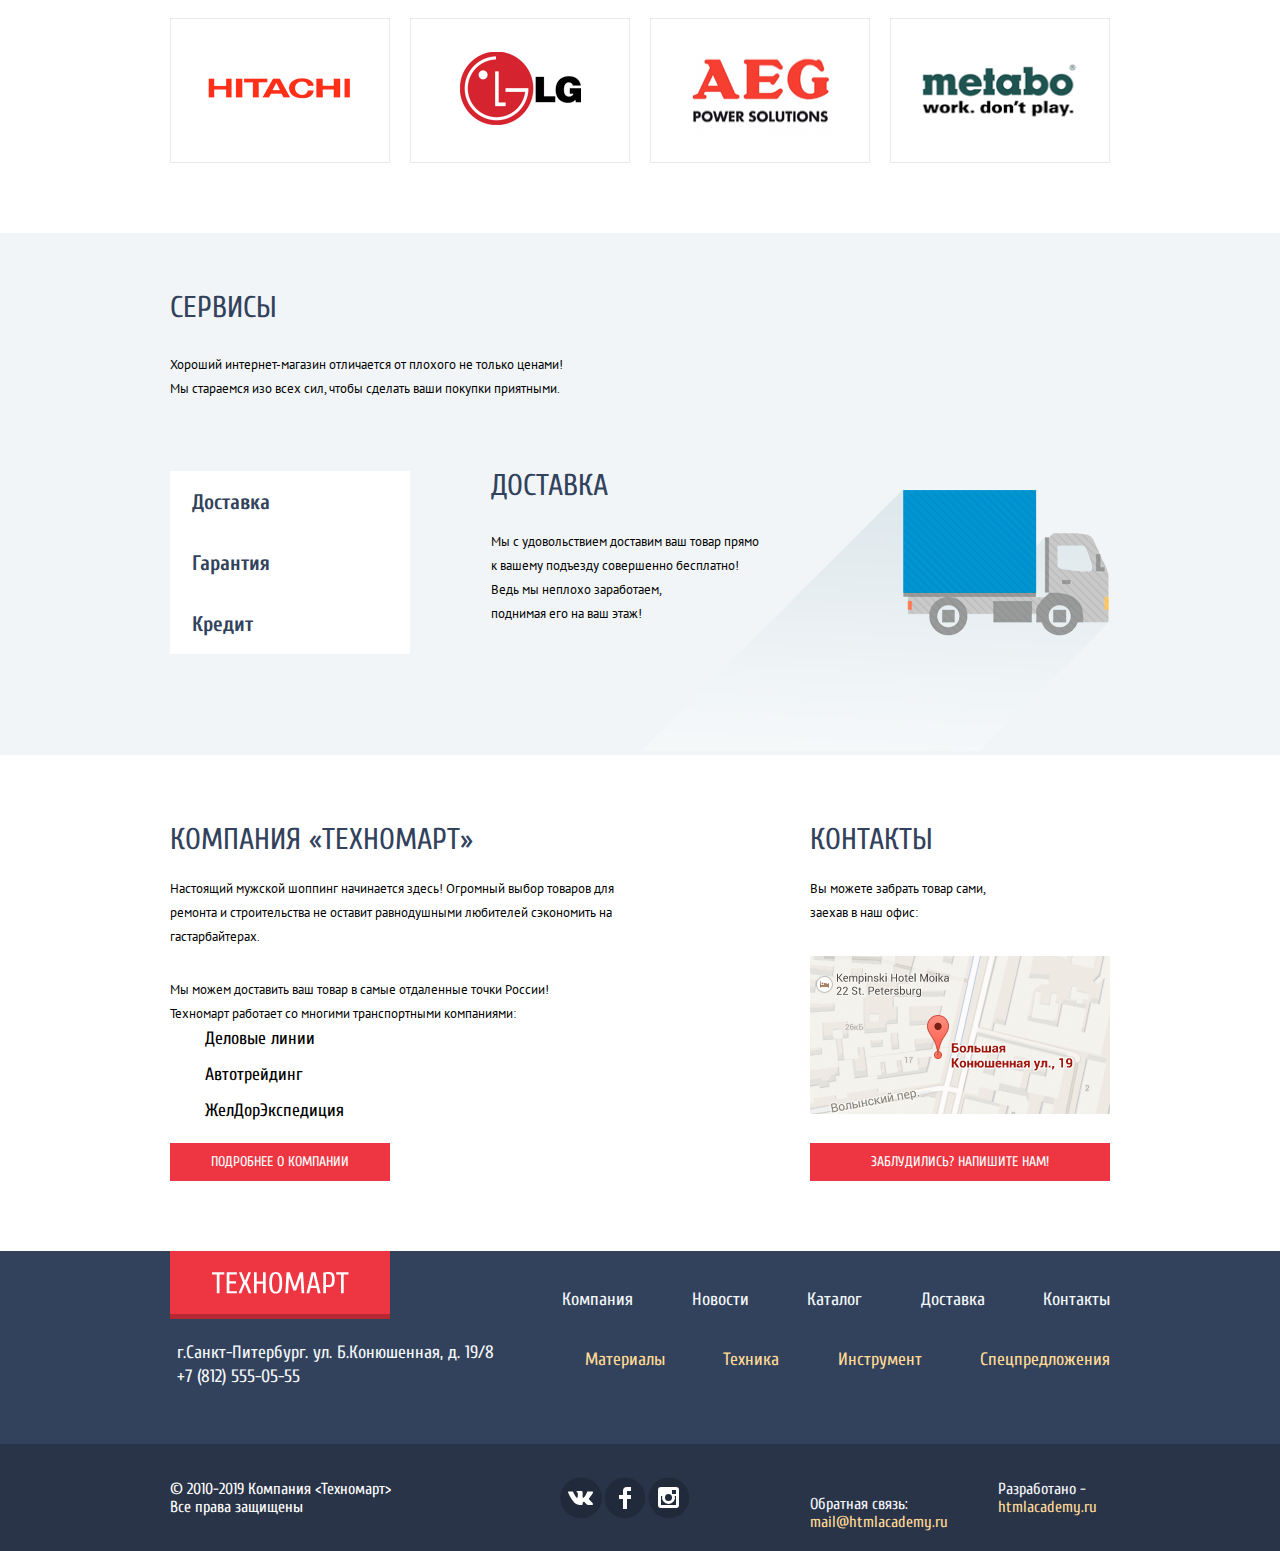
==== commit 2f063338: "Флекс , главная и коталог" ====
--- a/index.html
+++ b/index.html
@@ -25,10 +25,10 @@
         </div>
         <div class="login-flex-header">
           <div class="container-bookmark box-container">
-            <a class="basket-bookmark bookmark-product" type="button">Закладки:0</a>
+            <a class="basket-bookmark bookmark-product" type="button">Закладки: 0</a>
           </div>
           <div class="container-basket box-container">
-            <a class="basket-bookmark basket-product" type="button"> Корзина:0</a>
+            <a class="basket-bookmark basket-product" type="button"> Корзина: 0</a>
           </div>
           <div class="container-buy-product box-container">
             <a class="main-buy-product" type="button">Оформить заказ</a>
@@ -46,9 +46,9 @@
           </p>
         </div>
         <div class="header-center-contacts">
-          <a class="number-center-company" href="tel:+78125550555">+7(812) 555-05-55</a>
+          <a class="number-center-company" href="tel:+78125550555">+7 (812) 555-05-55</a>
           <p class="street-wrapper">
-            г.Санкт-Питербург. ул. Б.Конюшенная, д. 19/8
+            г. Санкт-Питербург, ул. Б.Конюшенная, д. 19/8
           </p>
         </div>
         <div class="center-link">
@@ -79,7 +79,7 @@
         <ul class="service-list">
           <li class="service-item materials-container">
             <div class="servece-container">
-              <h3 class="servece-paragraph">Материал</h3>
+              <h3 class="servece-paragraph">Материалы</h3>
               <div class="tagline-wrapper">
                 <a class="tagline-service " href="#">На любой вкус</a>
               </div>
@@ -90,7 +90,7 @@
           </li>
           <li class="service-item instruments-container">
             <div class="servece-container">
-              <h3 class="servece-paragraph">Инструменты</h3>
+              <h3 class="servece-paragraph">Инструмент</h3>
               <div class="tagline-wrapper">
                 <a class="tagline-service" href="#">На все случаи</a>
               </div>
@@ -136,7 +136,7 @@
             <div class="tagline-carousel-container">
               <div class="tagline-carousel-wrapper">
                 <div class="tagline-header-text">
-                  <p class="tagline-carousel-text">Перфораторы</p>
+                  <p class="tagline-carousel-title">Перфораторы</p>
                 </div>
                 <div class="tagline-text">
                   <p class="tagline-carousel-text">Настоящие мужские игрушки</p>
@@ -166,14 +166,14 @@
               </div>
             </div>
             <div class="product-name">
-              <p class="product-title">Перфоратор BOSCH BFG 9000</p>
+              <p class="product-title">Перфоратор BOSCH <br>BFG 9000</p>
             </div>
             <div class="product-price-container">
               <div class="product-discount">
-                <p class="product-title">32500</p>
+                <p class="product-title">32500 Р.</p>
               </div>
               <div class="product-price">
-                <p class="product-title">22500</p>
+                <p class="product-title">22500 Р.</p>
               </div>
             </div>
           </li>
@@ -186,14 +186,14 @@
               </div>
             </div>
             <div class="product-name">
-              <p class="product-title">Перфоратор BOSCH BFG 3000</p>
+              <p class="product-title">Перфоратор BOSCH<br> BFG 3000</p>
             </div>
             <div class="product-price-container">
               <div class="product-discount">
-                <p class="product-title">22500</p>
+                <p class="product-title">22500 Р.</p>
               </div>
               <div class="product-price">
-                <p class="product-title">15500</p>
+                <p class="product-title">15500 Р.</p>
               </div>
             </div>
           </li>
@@ -206,14 +206,14 @@
               </div>
             </div>
             <div class="product-name">
-              <p class="product-title">Перфоратор BOSCH BFG 6000</p>
+              <p class="product-title">Перфоратор BOSCH<br> BFG 6000</p>
             </div>
             <div class="product-price-container">
               <div class="product-discount">
-                <p class="product-title">30500</p>
+                <p class="product-title">30500 Р.</p>
               </div>
               <div class="product-price">
-                <p class="product-title">25500</p>
+                <p class="product-title">25500 Р.</p>
               </div>
             </div>
           </li>
@@ -226,11 +226,11 @@
               </div>
             </div>
             <div class="product-name">
-              <p class="product-title">Перфоратор BOSCH BFG 2000</p>
+              <p class="product-title">Перфоратор BOSCH<br> BFG 2000</p>
             </div>
             <div class="product-price-container">
               <div class="product-price">
-                <p class="product-title">12500</p>
+                <p class="product-title">12500 Р.</p>
               </div>
             </div>
           </li>
@@ -238,7 +238,7 @@
       </section>
       <section class="popular-manufacturers">
         <div class="section-accented">
-          <h2 class="section-title">Популярные производители:</h2>
+          <h2 class="section-title manufacturers-heading">Популярные производители:</h2>
           <div class="all-manufacturers-product">
             <a class="red-link" href="#">Все производители</a>
           </div>
@@ -337,7 +337,7 @@
             <li class="company-item">ЖелДорЭкспедиция</li>
           </ul>
           <div class="company-info-wrapper">
-            <a class="red-link" href=href="#">Подробнее о компании</a>
+            <a class="red-link company-info-link" href=href="#">Подробнее о компании</a>
           </div>
         </div>
         <div class="contacts-company">
@@ -391,8 +391,8 @@
       <div class="footer-elems-wrapper center">
         <div class="footer-сopyright">
           <p>
-            © 2010-2019 Компания "Техномарт"
-            <br> Все права защищены
+            © 2010-2019 Компания <Техномарт>
+              <br> Все права защищены
           </p>
         </div>
         <section class="footer-social-networks">
@@ -415,7 +415,7 @@
           </div>
           <div class="designed-wrapper">
             <p class="text-titel-footer">
-              Разработанно:
+              Разработано -
               <br>
               <a class="footer-feedback-link" href="mailto:htmlacademy.ru">htmlacademy.ru</a>
             </p>
--- a/css/style.css
+++ b/css/style.css
@@ -92,7 +92,8 @@
   line-height: 30px;
   text-transform: uppercase;
   color: var(--special-darken);
-  padding-left: 28px;
+  padding-left: 29px;
+  height: 89px;
 }
 
 /*красная кнопка*/
@@ -122,7 +123,6 @@
 
 .center {
   margin: 0 auto;
-  padding: 0 10px;
   max-width: var(--content-width);
 }
 
@@ -154,6 +154,7 @@
 .header-elems-wrapper {
   display: flex;
   justify-content: space-between;
+  box-sizing: border-box;
 }
 
 .logo-flex-header {
@@ -190,10 +191,12 @@
   font-size: 18px;
   line-height: 24px;
   border: none;
-  background: var(--special-darkened) url("../img/icon-search.svg") no-repeat left 10px center;
+  background: var(--special-darkened) url("../img/icon-search.svg") no-repeat left 18px center;
   padding-left: 35px;
   width: 271px;
   height: 42px;
+  box-sizing: border-box;
+  padding-right:20px;
 }
 
 .search-element::placeholder {
@@ -202,6 +205,8 @@
   font-weight: normal;
   font-size: 18px;
   line-height: 24px;
+  padding-left: 7px;
+  box-sizing: border-box;
 }
 
 .search-element::placeholder:focus {
@@ -230,11 +235,10 @@
 
 .login-flex-header {
   display: flex;
-}
-
-.box-container {
-  box-sizing: border-box;
-}
+  box-sizing: border-box;
+}
+
+.box-container {}
 
 .container-bookmark {
   width: 150px;
@@ -244,6 +248,7 @@
 .container-basket {
   width: 150px;
   height: 42px;
+  box-sizing: border-box;
 }
 
 .basket-bookmark {
@@ -260,31 +265,33 @@
   display: flex;
   justify-content: center;
   align-items: center;
+  box-sizing: border-box;
+  padding-left: 17px;
 }
 
 .bookmark-product {
-  background: url("../img/icon-bookmark.svg") no-repeat left 10px center;
+  background: url("../img/icon-bookmark.svg") no-repeat left 18px center;
 }
 
 .bookmark-product:hover {
-  background: url("../img/icon-bookmark-aiming.svg") no-repeat left 10px center;
+  background: url("../img/icon-bookmark-aiming.svg") no-repeat left 18px center;
 }
 
 .bookmark-product:active {
-  background: var(--special-extra-dark) url("../img/icon-bookmark.svg") no-repeat left 10px center;
+  background: var(--special-extra-dark) url("../img/icon-bookmark.svg") no-repeat left 18px center;
   color: var(--opacity-white-color);
 }
 
 .basket-product {
-  background: url("../img/icon-cart.svg") no-repeat left 10px center;
+  background: url("../img/icon-cart.svg") no-repeat left 25px center;
 }
 
 .basket-product:hover {
-  background: url("../img/icon-cart-aiming.svg") no-repeat left 10px center;
+  background: url("../img/icon-cart-aiming.svg") no-repeat left 25px center;
 }
 
 .basket-product:active {
-  background: var(--special-extra-dark) url("../img/icon-cart.svg") no-repeat left 10px center;
+  background: var(--special-extra-dark) url("../img/icon-cart.svg") no-repeat left 25px center;
   color: var(--opacity-white-color);
 }
 
@@ -343,6 +350,7 @@
   font-weight: normal;
   font-size: 16px;
   line-height: 23px;
+  padding-right: 52px;
 }
 
 .header-center-contacts {
@@ -356,6 +364,9 @@
   justify-content: center;
   align-items: center;
   flex-direction: column;
+  box-sizing: border-box;
+  padding-right: 22px;
+  padding-top: 6px;
 }
 
 .number-center-company {
@@ -364,7 +375,7 @@
   font-weight: bold;
   font-size: 21px;
   line-height: 30px;
-  background: url("../img/tel-icon.svg") 30px no-repeat;
+  background: url("../img/tel-icon.svg") 35px no-repeat;
   border: 3px solid var(--basic-white);
   color: var(--basic-red);
   text-decoration: none;
@@ -374,7 +385,8 @@
   display: flex;
   justify-content: center;
   align-items: center;
-  padding: 0px 0px 0px 65px;
+  padding-left: 25px;
+  margin-bottom: 5px;
 }
 
 .street-wrapper {
@@ -449,7 +461,7 @@
 /* nav-header */
 .site-container {
   box-sizing: border-box;
-  s min-width: var(--content-width);
+  min-width: var(--content-width);
   background-color: var(--special-darken);
 }
 
@@ -461,32 +473,29 @@
 
 .site-nav-list {
   display: flex;
-  min-width: 24px;
-  justify-content: space-between;
-  margin: 0;
+  margin: 0 24px;
   padding: 0;
   flex-wrap: wrap;
+  align-items: center;
 }
 
 .site-nav-item {
   list-style-type: none;
-  min-width: 122px;
-  min-height: 60px;
+  flex-grow: 1;
 }
 
 .site-nav-link {
-  display: inline-block;
   font-style: normal;
   font-weight: normal;
   font-size: 18px;
   line-height: 24px;
-  color: var(--basic-color);
-  box-sizing: border-box;
-  min-width: 122px;
-  min-height: 60px;
-  text-align: center;
-  vertical-align: middle;
+  color: var(--basic-white);
+  box-sizing: border-box;
   padding: 16px;
+  text-decoration: none;
+  display: flex;
+  align-items: center;
+  justify-content: center;
 }
 
 .site-nav-item {
@@ -501,11 +510,6 @@
   background-color: var(--special-dark);
   color: var(--basic-white);
   opacity: 0.5;
-}
-
-.site-nav-link {
-  color: var(--basic-white);
-  text-decoration: none;
 }
 
 .site-nav-list {}
@@ -557,6 +561,10 @@
 .servece-paragraph {
   margin: 0;
   margin-bottom: 14px;
+  font-style: normal;
+font-weight: bold;
+font-size: 24px;
+line-height: 30px;
 }
 
 .servece-container {
@@ -685,11 +693,26 @@
   line-height: 36px;
 }
 
-.tagline-carousel-text {
+.tagline-carousel-title {
   margin: 2.5px 24px;
   padding: 0;
-}
-
+  padding-top: 10px;
+font-style: normal;
+font-weight: bold;
+font-size: 36px;
+line-height: 36px;
+text-transform: uppercase;
+box-sizing: border-box;
+}
+.tagline-carousel-text{
+  font-style: normal;
+font-weight: normal;
+font-size: 18px;
+line-height: 24px;
+margin: 2.5px 24px;
+padding: 0;
+box-sizing: border-box;
+}
 .tagline-text {
   font-family: inherit;
   font-style: normal;
@@ -722,7 +745,9 @@
 }
 
 .product-heading {
-  padding-left: 28px;
+  padding:29px 0 30px 28px;
+  margin: 0;
+  box-sizing: border-box;
 }
 
 .product-list {
@@ -758,7 +783,10 @@
   display: flex;
   justify-content: center;
   align-items: center;
-  height: 179px
+  height: 179px;
+  padding: 16px;
+  box-sizing: border-box;
+
 }
 
 .visible-product {
@@ -794,6 +822,7 @@
   color: var(--basic-black);
   justify-content: center;
   align-self: center;
+  padding: 0 16px;
 }
 
 .product-discount {
@@ -892,7 +921,11 @@
 .all-manufacturers-product {
   padding-right: 10px;
 }
-
+.manufacturers-heading{
+  margin: 0;
+  display: flex;
+  align-items: center;
+}
 .manufacturers-list {
   display: grid;
   grid-template-columns: 1fr 1fr 1fr 1fr;
@@ -912,7 +945,7 @@
 .description {
   background-color: var(--special-blue);
   height: 522px;
-  padding-top: 64px;
+  padding-top: 42px;
   box-sizing: border-box;
 }
 
@@ -922,6 +955,7 @@
   align-items: center;
   padding: 0;
   margin: 0;
+  height:65px;
 }
 
 .manufacturers-item {
@@ -1001,11 +1035,12 @@
 .description-title {
   padding: 0;
   margin: 0;
+  height: 46px;
 }
 
 .delivery-image-car {
   background: url("../img/car.png") no-repeat;
-  background-position: left 151px top 30px;
+  background-position: left 150px top 19px;
 }
 
 /* company */
@@ -1022,24 +1057,26 @@
 .advantage-company-title {
   padding: 0;
   margin: 0;
+  height: 52px;
 }
 
 .description-advantage {
   margin: 0;
-  padding-top: 24px;
 }
 
 .text-advantages {
   margin: 0;
   min-width: 180px;
-  max-height: 49px;
+  max-height: 53px;
   box-sizing: border-box;
 }
 
 .company-list {
+  padding: 0;
   margin: 0;
   margin-top: 1px;
   margin-bottom: 20px;
+  padding-left: 35px;
 }
 
 .company-item {
@@ -1054,10 +1091,14 @@
   padding: 0;
   margin-bottom: 12px;
 }
-
+.company-info-link{
+  width: 220px;
+}
 .contacts-title {
   padding: 0;
   margin: 0;
+  height: 52px;
+
 }
 
 .map-feedback-link {
@@ -1069,7 +1110,7 @@
 .map-wrapper {
   width: 300px;
   height: 158px;
-  margin-top: 32px;
+  margin-top: 31px;
 }
 
 /* footer */
@@ -1110,12 +1151,12 @@
 
 .footer-elems-wrapper {
   display: grid;
-  grid-template-columns: 1fr 1fr 1fr;
+  grid-template-columns: max-content 1fr 1fr;
   height: 107px;
 }
 
 .footer-nav {
-  box-sizing: border-box;
+  height: 90px;
 }
 
 .footer-nav-list {
@@ -1160,6 +1201,8 @@
   font-size: 18px;
   line-height: 24px;
   color: var(--special-white);
+  box-sizing: border-box;
+  padding-left: 7px;
 }
 
 .footer-contacts {
@@ -1181,10 +1224,14 @@
   justify-content: space-between;
   align-items: center;
   margin: 0;
+  padding: 0;
+  padding-left: 23px;
+  padding-top: 7px;
 }
 
 .footer-services-item {
   list-style-type: none;
+
 }
 
 .footer-services-link {
@@ -1214,6 +1261,7 @@
   display: flex;
   align-items: center;
   height: 107px;
+  width:300px;
 }
 
 .footer-social-network-wrapper {
@@ -1233,6 +1281,7 @@
   padding: 0;
   padding-left: 89px;
   box-sizing: border-box;
+  padding-top: 5px;
 }
 
 .footer-social-networks-item {
@@ -1310,6 +1359,7 @@
   align-items: center;
   justify-content: flex-start;
   box-sizing: border-box;
+  padding-left: 20px;
 }
 
 .link-academy:last-child {
@@ -1327,7 +1377,7 @@
   padding-right: 51px;
 }
 
-.text-titel-footer {
+.text-title-footer {
   margin: 0;
   padding: 0;
 }
@@ -1361,6 +1411,91 @@
 }
 
 /*Catalog*/
+/*header*/
+.login-option-wrapper{
+  box-sizing: border-box;
+padding-left: 10px;
+   background:var(--basic-white);
+   margin-top:46px;
+   width: 299px;
+     height: 45px;
+     margin-left: 20px;
+     margin-bottom: 7px;
+}
+.login-user{
+min-width: : 299px;
+  min-height: 45px;
+  font-style: normal;
+font-weight: normal;
+font-size: 21px;
+line-height: 21px;
+text-decoration: none;
+color:var(--basic-black);
+display: flex;
+justify-content: center;
+align-items: center;
+background:
+no-repeat url('../img/user-logo.svg') 5px,
+no-repeat url('../img/login-exit.svg') 251px;
+box-sizing: border-box;
+padding-right: 11px;
+}
+
+.login-user:hover{
+  background:
+  no-repeat url('../img/user-logo-aiming.svg') 5px,
+  no-repeat url('../img/login-exit-aiming.svg') 251px;
+}
+.login-user:active{
+  background:
+  no-repeat url('../img/user-logo.svg') 5px,
+  no-repeat url('../img/login-exit.svg') 251px;
+  color:var(--basic-grey);
+}
+
+.user-option-wrapper{
+  display: flex;
+  align-items: center;
+  justify-content: center;
+  width: 299px;
+  height: 18px;
+  box-sizing: border-box;
+  margin: 0;
+  padding-left:40px;
+}
+.user-option{
+  display: flex;
+  justify-content: center;
+  align-items: center;
+  font-style: normal;
+  font-weight: normal;
+  font-size: 16px;
+  line-height: 18px;
+  color:var(--special-darken);
+  text-decoration: none;
+  margin: 0;
+  padding: 0;
+  box-sizing: border-box;
+}
+.user-option:hover{
+  color: var(--basic-red);
+}
+.user-option:active{
+  color:var(--basic-grey);
+}
+.user-bye{
+  margin-right: 14px;
+}
+.user-roome{
+
+}
+.user-crop{
+  background: linear-gradient(0deg, var(--special-darken), var(--special-darken)), var(--basic-white);
+  display: block;
+  height: 7px;
+  width: 6px;
+  margin-right: 15px;
+}
 /*main*/
 .catalog-container {
   display: grid;
@@ -1374,10 +1509,19 @@
 
 .catalog-breadcrumb-title {
   grid-row: 2 / 3;
-}
-
+  background-color: var(--special-second-whiteblue);
+  width: 940px;
+  height: 89px;
+
+}
+.breadcrumb-title{
+  display: flex;
+  justify-content: flex-start;
+  align-items: center;
+}
 .sidebar-wrapper {
   width: 220px;
+  height: 720px;
   grid-column: 1 / 2;
 }
 
@@ -1385,8 +1529,10 @@
   grid-column: 2 / 3;
 }
 
-.sorting-product-wrapper {
-  margin-bottom: 28px;
+.filter-product {
+  width: 220px;
+  height: 246px;
+  border-bottom: 1px solid var(--opacity-grey);
 }
 
 .text-catalog {
@@ -1407,35 +1553,96 @@
   margin: 0;
 }
 
+.breadcrumb-list {
+  list-style:none;
+  display: flex;
+  justify-content: flex-start;
+  align-items: center;
+  height: 20px;
+  padding: 0;
+  margin: 20px 0;
+  padding-bottom: 2px;
+  box-sizing: border-box;
+  background:no-repeat url('../img/icon-home-catalog.svg') top 4px  left  ;
+}
+
+.breadcrumb-item {
+  margin: 0;
+  padding: 0;
+  display: flex;
+  justify-content:flex-end;
+  margin-left:6px;
+}
+
+
+.breadcrumb-item + .breadcrumb-item::before {
+    content: '';
+    display: inline-block;
+    width: 8px;
+    height: 15px;
+    margin-left: 15px;
+    background: url('../img/icon-right-small.svg') no-repeat 0 0;
+    padding: 0;
+    margin-right: 16px;
+    margin-top: 5px;
+}
+
+
 .breadcrumb-direction {
   text-decoration: none;
-}
-
-.breadcrumb-item:first-child {
-  list-style-image: url('../img/icon-home-catalog.svg');
-  width: 14px;
-  height: 12px;
-}
-
-.breadcrumb-item:nth-child(n+2) {
-  list-style-image: url('../img/icon-right-small.svg');
-  width: 8px;
-  height: 12px;
-}
-
-.catalog-breadcrumb-title {
-  background-color: var(--special-second-whiteblue);
-  width: 940px;
-  height: 89px;
+  margin-top: 3px;
 }
 
 .main-filter {
   width: 220px;
   height: 38px;
   background-color: var(--special-yellow);
-}
-
-.range-wrapper {}
+  display: flex;
+  justify-content: flex-start;
+  align-items: center;
+  padding-left: 18px;
+  box-sizing: border-box;
+  margin: 0;
+  margin-top: 20px;
+  margin-bottom: 14px;
+}
+
+.range-wrapper {
+  width: 220px;
+  height: 207px;
+  box-sizing: border-box;
+}
+
+.range-price {}
+
+.price-title {
+  font-family: 'PT Sans', Arial, sans-serif;
+  font-style: normal;
+  font-weight: bold;
+  font-size: 17px;
+  line-height: 30px;
+  text-transform: uppercase;
+}
+
+.range-control {
+  margin-top: 10px;
+  border-radius: 8px;
+}
+
+.range-container {
+  display: flex;
+  justify-content: space-between;
+  align-items: center;
+  margin-top: 4px;
+}
+
+.option-manufacturer {
+  width: 220px;
+  height: 251px;
+  border-bottom: 1px solid var(--opacity-grey);
+  box-sizing: border-box;
+  margin-bottom: 19px;
+}
 
 .sidebar-name {
   font-weight: bold;
@@ -1446,6 +1653,32 @@
   font-style: normal;
   text-transform: uppercase;
   color: var(--basic-black);
+  margin: 0;
+  margin-top: 14px;
+  margin-bottom: 18px;
+}
+
+.option-battery {
+  width: 220px;
+  height: 138px;
+  margin-bottom: 12px;
+}
+
+.choice-battery {
+  height: 60px;
+  display: flex;
+  flex-direction: column;
+  justify-content: center;
+  align-items: flex-start;
+}
+
+.manufacturer-option {
+  display: flex;
+  justify-content: center;
+  align-items: flex-start;
+  flex-direction: column;
+  width: 220px;
+  height: 206px;
 }
 
 .range-control[type='range'] {
@@ -1477,6 +1710,10 @@
   background-color: var(--special-yellow);
   width: 95px;
   height: 38px;
+  display: flex;
+  justify-content: center;
+  align-items: center;
+  border-radius: 4px;
 }
 
 .numbr-range {
@@ -1487,6 +1724,13 @@
   line-height: 18px;
   text-transform: uppercase;
   color: var(--basic-black);
+  margin: 0;
+}
+
+.middle-range-wrapper {
+  display: flex;
+  justify-content: center;
+  align-items: center;
 }
 
 .middle-range {
@@ -1501,6 +1745,7 @@
   line-height: 19px;
   text-transform: uppercase;
   color: var(--basic-black);
+  margin-bottom: 8px;
 }
 
 .option {
@@ -1517,6 +1762,8 @@
 
 .battery {
   visibility: hidden;
+  margin: 0;
+  padding: 0;
 }
 
 .battery-style {
@@ -1550,10 +1797,31 @@
   background-color: var(--special-yellow);
   width: 700px;
   height: 38px;
-}
-
-.sorting-main {
-  text-decoration: none;
+  margin-bottom: 28px;
+  margin-top: 20px;
+  display: flex;
+  box-sizing: border-box;
+  justify-content: flex-start;
+  align-items: center;
+}
+
+.sorting-title {
+  padding-left: 19px;
+  padding-right: 140px;
+}
+
+.sorting-link {
+  display: flex;
+  justify-content: space-between;
+  width: 459px;
+}
+
+.arrow-wrapper {
+  margin-right: 14px;
+}
+
+.arrow-bottom {
+  margin-left: 21px;
 }
 
 .sorting-menu {
@@ -1612,6 +1880,20 @@
   background-color: var(--basic-red);
 }
 
+.control-page {
+  width: 284px;
+  height: 38px;
+}
+
+.control-page-list {
+  display: flex;
+  margin: 0;
+  padding: 0;
+  justify-content: space-between;
+  margin-top: 43px;
+  margin-bottom: 59px;
+}
+
 .control-page-item {
   list-style: none;
 }
@@ -1624,6 +1906,9 @@
   border-radius: 2px;
   width: 38px;
   height: 38px;
+  display: flex;
+  justify-content: center;
+  align-items: center;
 }
 
 .page-next {
@@ -1643,4 +1928,24 @@
   background-color: var(--basic-red);
 }
 
-.technical-opacity-wrapper {}
+.technical-opacity-container {
+  display: flex;
+  justify-content: center;
+  align-items: flex-start;
+  flex-direction: column;
+  box-sizing: border-box;
+  margin-top: 59px;
+}
+
+.technical-opacity-title {
+  margin: 0;
+  padding: 0;
+  padding-top: 64px;
+  height: 43px;
+}
+
+.description-catalog {
+  background-color: var(--special-blue);
+  height: 261px;
+  box-sizing: border-box;
+}
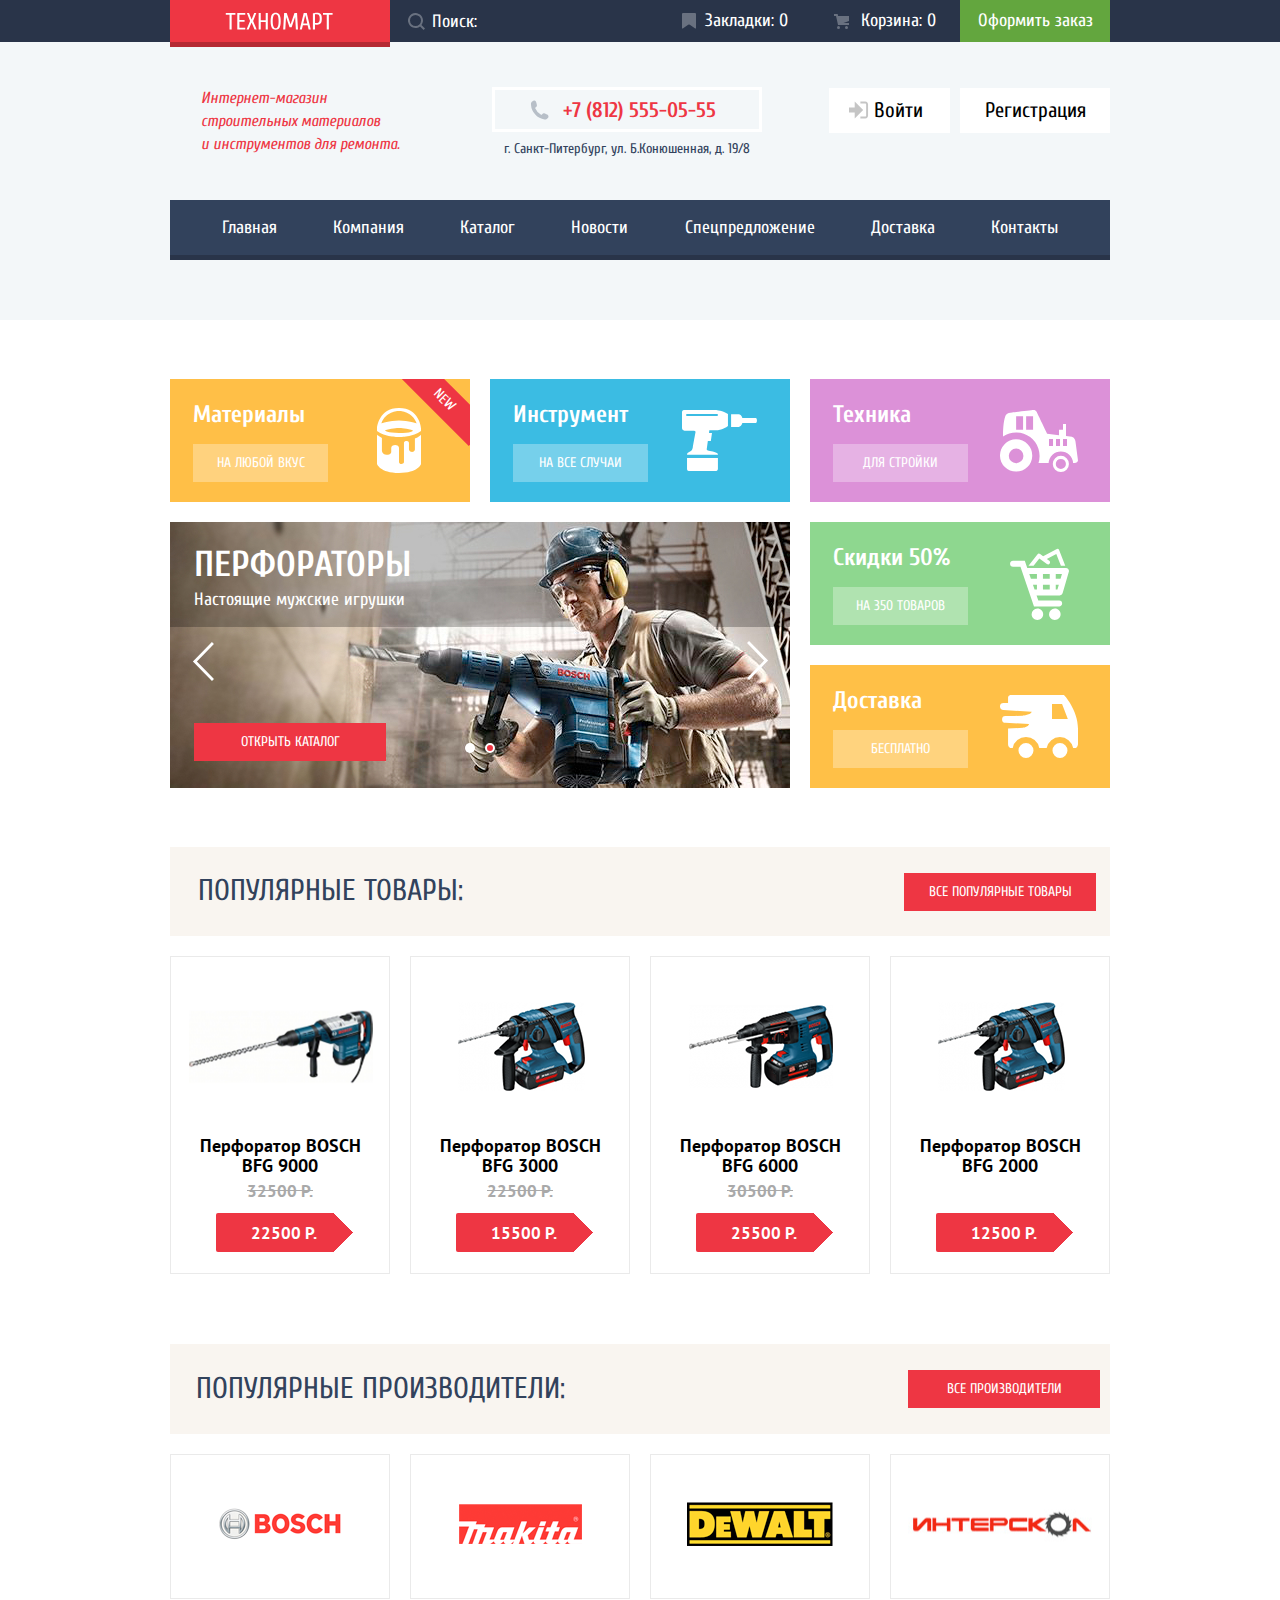
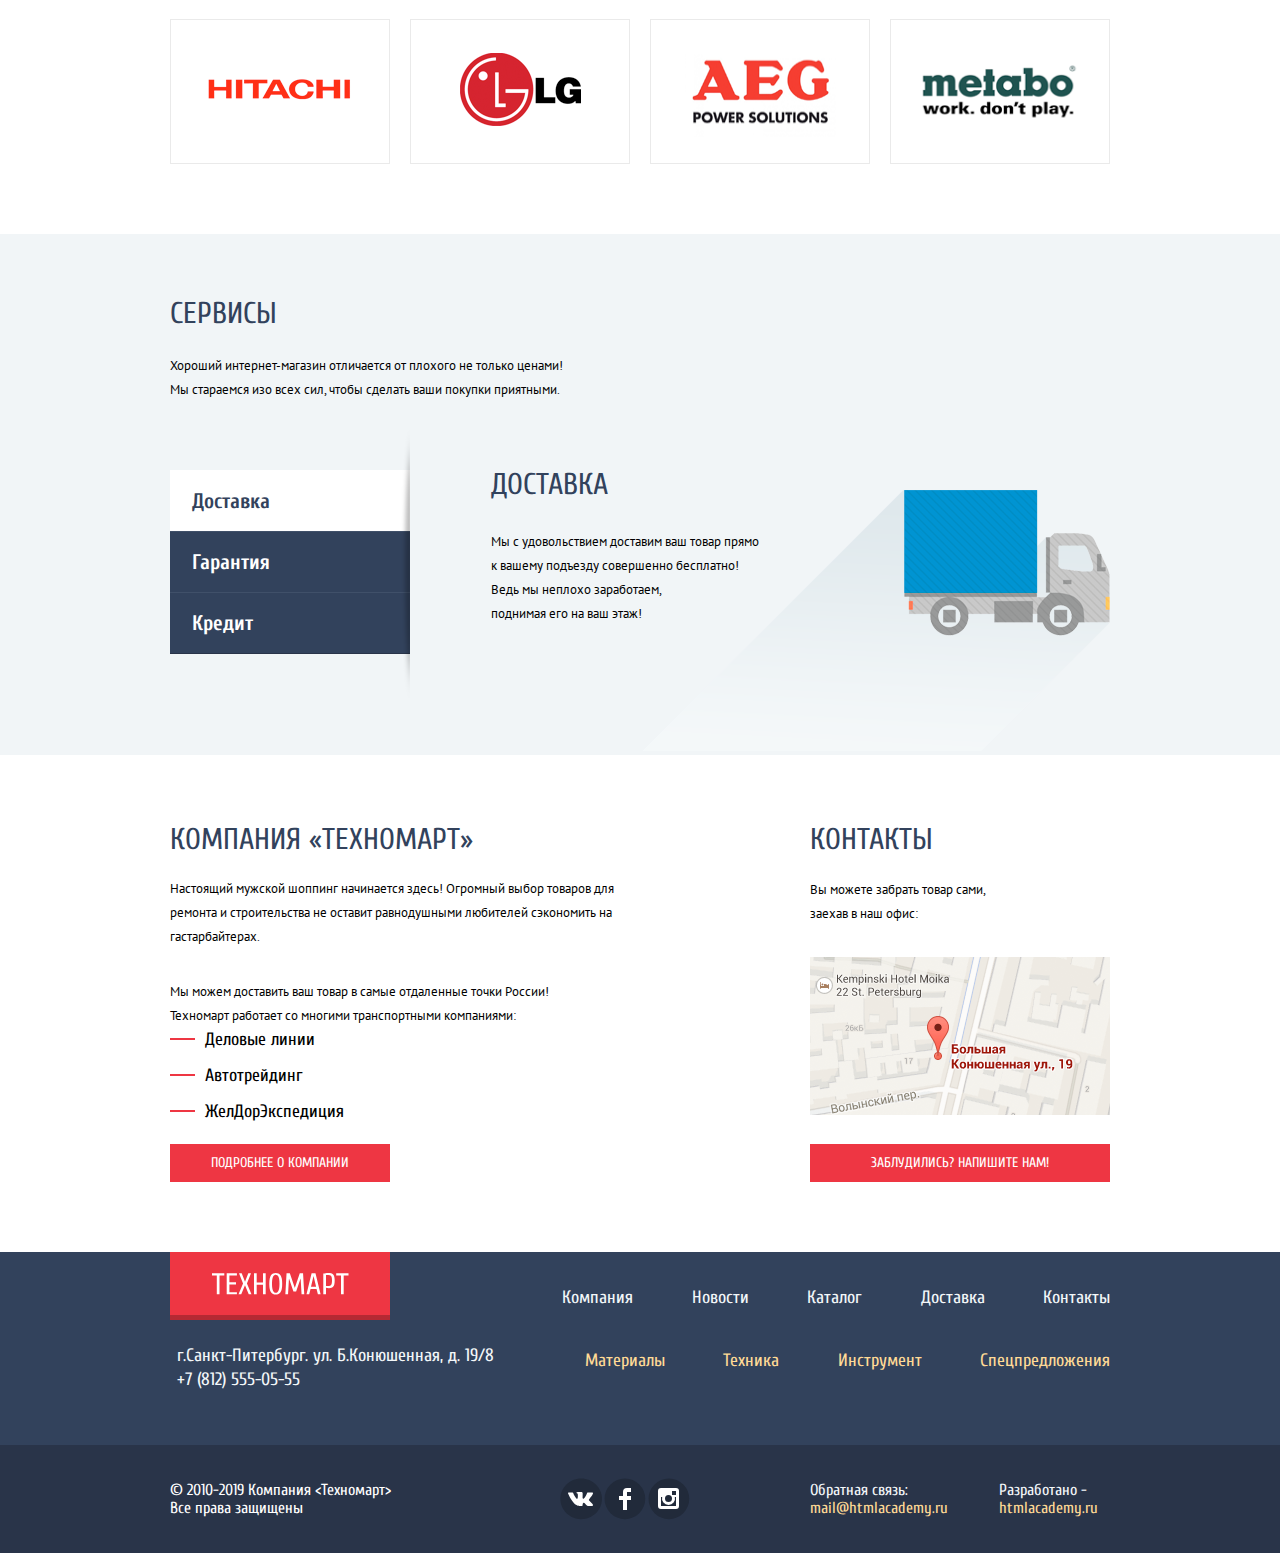
==== commit 2fdbdede: "финишь" ====
--- a/index.html
+++ b/index.html
@@ -14,7 +14,7 @@
     <div class="header-elems-container">
       <div class="header-elems-wrapper center">
         <div class="logo-flex-header">
-          <a class="main-logo-header" href="index.html"><img src="img/logo-technomart.svg" class="center-logo-header" width="108px" height="18px" alt="Логотип компани техномарт"></a>
+          <a class="main-logo-header" href="index.html"><img src="img/logo-technomart.svg" class="center-logo-header" width="108" height="18" alt="Логотип компани техномарт"></a>
           <div class="container-search">
             <form>
               <div class="search-icon-wrapper">
@@ -25,13 +25,13 @@
         </div>
         <div class="login-flex-header">
           <div class="container-bookmark box-container">
-            <a class="basket-bookmark bookmark-product" type="button">Закладки: 0</a>
+            <a class="basket-bookmark bookmark-product" href="#">Закладки: 0</a>
           </div>
           <div class="container-basket box-container">
-            <a class="basket-bookmark basket-product" type="button"> Корзина: 0</a>
+            <a class="basket-bookmark basket-product" href="#"> Корзина: 0</a>
           </div>
           <div class="container-buy-product box-container">
-            <a class="main-buy-product" type="button">Оформить заказ</a>
+            <a class="main-buy-product" href="#">Оформить заказ</a>
           </div>
         </div>
       </div>
@@ -52,8 +52,8 @@
           </p>
         </div>
         <div class="center-link">
-          <a href="#" class="header-center-link login-center-link" type="button">Войти</a>
-          <a href="#" class="header-center-link registration-center-link" type="button">Регистрация</a>
+          <a href="#" class="header-center-link login-center-link">Войти</a>
+          <a href="#" class="header-center-link registration-center-link">Регистрация</a>
         </div>
       </div>
       <div class="site-container">
@@ -78,7 +78,7 @@
         <h2 class="visibilty-hidden">Услуги</h2>
         <ul class="service-list">
           <li class="service-item materials-container">
-            <div class="servece-container">
+            <div class="servece-container service-item-new">
               <h3 class="servece-paragraph">Материалы</h3>
               <div class="tagline-wrapper">
                 <a class="tagline-service " href="#">На любой вкус</a>
@@ -133,18 +133,49 @@
             </div>
           </li>
           <li class="service-item carousel-container">
-            <div class="tagline-carousel-container">
-              <div class="tagline-carousel-wrapper">
-                <div class="tagline-header-text">
-                  <p class="tagline-carousel-title">Перфораторы</p>
-                </div>
-                <div class="tagline-text">
-                  <p class="tagline-carousel-text">Настоящие мужские игрушки</p>
-                </div>
-              </div>
-              <div class="open-catalog-wrapper">
-                <a class="red-link" href="catalog.html">Открыть каталог</a>
-              </div>
+            <ul class="carousel-list">
+              <li class="corousel-item slide-one slide carousel-current">
+                <div class="tagline-carousel-container">
+                  <div class="tagline-carousel-wrapper">
+                    <div class="tagline-header-text">
+                      <p class="tagline-carousel-title">Перфораторы</p>
+                    </div>
+                    <div class="tagline-text">
+                      <p class="tagline-carousel-text">Настоящие мужские игрушки</p>
+                    </div>
+                  </div>
+                  <div class="slider-controls">
+                    <button class="controls-next" type="button"></button>
+                    <button class="controls-back" type="button"></button>
+                  </div>
+                  <div class="open-catalog-wrapper">
+                    <a class="red-link" href="catalog.html">Открыть каталог</a>
+                  </div>
+                </div>
+              </li>
+              <li class="corousel-item slide-next slide">
+                <div class="tagline-carousel-container">
+                  <div class="tagline-carousel-wrapper">
+                    <div class="tagline-header-text">
+                      <p class="tagline-carousel-title">Дрели</p>
+                    </div>
+                    <div class="tagline-text">
+                      <p class="tagline-carousel-text">Соседям на радость!</p>
+                    </div>
+                  </div>
+                  <div class="slider-controls">
+                    <button class="controls-next" type="button"></button>
+                    <button class="controls-back" type="button"></button>
+                  </div>
+                  <div class="open-catalog-wrapper">
+                    <a class="red-link" href="catalog.html">Открыть каталог</a>
+                  </div>
+                </div>
+              </li>
+            </ul>
+            <div class="stage-wrapper">
+              <button class="stage"></button>
+              <button class="stage current"></button>
             </div>
           </li>
         </ul>
@@ -291,27 +322,61 @@
       <div class="description-container center">
         <div class="section-description ">
           <h2 class="section-title description-service-title">Сервисы</h2>
-          <p>
+          <p class="description-service">
             Хороший интернет-магазин отличается от плохого не только ценами!<br>
             Мы стараемся изо всех сил, чтобы сделать ваши покупки приятными.
           </p>
         </div>
         <div class="description-list-container">
-          <div class="description-list-wrapper">
+          <div class="shadow-line-wrapper">
+            <img class="shadow-line-list" src="img/shadow-line.svg" width="10" height="279" alt="Декоративная линия">
             <ul class="description-list">
               <li class="description-item description-item-active сourier-delivery">Доставка</li>
-              <li class="description-item description-item-active guarantee">Гарантия</li>
-              <li class="description-item description-item-active credits">Кредит</li>
+              <li class="description-item  guarantee">Гарантия</li>
+              <li class="description-item  credits">Кредит</li>
             </ul>
           </div>
-          <div class="section-description delivery-container delivery-image-car">
-            <h2 class="section-title description-title">Доставка</h2>
-            <p>
-              Мы с удовольствием доставим ваш товар прямо<br>
-              к вашему подъезду совершенно бесплатно!<br>
-              Ведь мы неплохо заработаем,<br>
-              поднимая его на ваш этаж!
-            </p>
+          <div class="section-description description-services-container">
+            <ul class="description-services-list ">
+              <li class="description-services-items  slide-delivery description-current">
+                <div class="delivery-image-car">
+                </div>
+                <h2 class="section-title description-title">Доставка</h2>
+                <p class="description-service-company">
+                  Мы с удовольствием доставим ваш товар прямо<br>
+                  к вашему подъезду совершенно бесплатно!<br>
+                  Ведь мы неплохо заработаем,<br>
+                  поднимая его на ваш этаж!
+                </p>
+              </li>
+              <li class="description-services-items slide-delivery ">
+                <div class="delivery-image-garanty">
+                </div>
+                <h2 class="section-title description-title ">Гарантия</h2>
+                <p class="description-service-company ">
+                  Если купленный у нас товар поломается или заискрит,<br>
+ + а также в случае пожара, спровоцированного его<br>
+                  возгоранием,вы всегда можете быть уверены в нашей <br>
+                  гарантии.Мы обменяем сгоревший товар на новый. +<br>
+                  Дом уж восстановите как-нибудь сами.
+                </p>
+              </li>
+              <li class="description-services-items slide-delivery ">
+                <div class="delivery-image-credit">
+                </div>
+                <h2 class="section-title description-title">Кредит</h2>
+                <p class="description-service-company">
+                  Залезть в долговую яму стало проще!<br>
+ + Кредитные консультанты придут вам на помощь
+                </p>
+                <div class="send-link-wrapper">
+                  <a href="#" class="red-link send-link">Отправить заявку</a>
+                </div>
+              </li>
+            </ul>
           </div>
         </div>
       </div>
@@ -325,19 +390,17 @@
               Настоящий мужской шоппинг начинается здесь! Огромный выбор товаров для<br>
               ремонта и строительства не оставит равнодушными любителей сэкономить на<br>
               гастарбайтерах.</p>
-            <br>
-            <br>
             <p class="text-advantages">Мы можем доставить ваш товар в самые отдаленные точки России!<br>
               Техномарт работает со многими транспортными компаниями:<br>
             </p>
           </div>
           <ul class="company-list">
-            <li class="company-item">Деловые линии</li>
-            <li class="company-item">Автотрейдинг</li>
-            <li class="company-item">ЖелДорЭкспедиция</li>
+            <li class="company-item decorated-line">Деловые линии</li>
+            <li class="company-item decorated-line">Автотрейдинг</li>
+            <li class="company-item decorated-line">ЖелДорЭкспедиция</li>
           </ul>
           <div class="company-info-wrapper">
-            <a class="red-link company-info-link" href=href="#">Подробнее о компании</a>
+            <a class="red-link company-info-link" href="#">Подробнее о компании</a>
           </div>
         </div>
         <div class="contacts-company">
@@ -349,9 +412,38 @@
             </p>
           </div>
           <div class="map-wrapper">
-            <img src="img/map.png" width="300px" height="158px" alt="Карта улицы компании"></img>
+            <img class="map-street" src="img/map.png" width="300" height="158" alt="Карта улицы компании">
             <div class="map-feedback-wrapper">
               <a class="red-link map-feedback-link" href="#">Заблудились? НапиШИТЕ НАМ!</a>
+            </div>
+            <div class="modal modal-write modal-invisible">
+              <button class="modal-close" type="button"></button>
+              <div class="modal-form-wrapper">
+                <form class="modal-form" action="index.html" method="get">
+                  <div class="modal-wrapper">
+                    <label class="form-text" for="modal-logo">Ваше имя:</label>
+                    <input class="modal-user-login modal-user" id="modal-logo" type="text" name="user-logo" placeholder="Имя Фамилия">
+                  </div>
+                  <div class="modal-wrapper">
+                    <label class="form-text" for="modal-email">Ваш e-mail:</label>
+                    <input class="modal-user-email modal-user" id="modal-email" type="email" name="user-email" placeholder="email@example.com">
+                  </div>
+                  <div class="modal-wrapper">
+                    <label class="form-text" for="modal-text">Текст письма:</label>
+                    <textarea class="modal-user-text modal-user " id="modal-text" rows="10" cols="50" placeholder="В свободной форме"></textarea>
+                  </div>
+                </form>
+                <div class="modal-footer">
+                  <a class="red-link send-link modal-footer-link" href="#">Отправить</a>
+                </div>
+              </div>
+            </div>
+            <div class="modal modal-map modal-invisible">
+              <iframe class="map"
+                src="https://www.google.com/maps/embed?pb=!1m18!1m12!1m3!1d2012.916043262665!2d30.32561488784422!3d59.93194587459927!2m3!1f0!2f0!3f0!3m2!1i1024!2i768!4f13.1!3m3!1m2!1s0x46964408cfcc9e87%3A0x121ee86ba3409d9c!2z0JPQvtC70YPQsdCw0Y8g0KPRgdGC0YDQuNGG0LA!5e0!3m2!1sru!2sby!4v1604771981610!5m2!1sru!2sby"
+                width="600" height="450" style="border:0;" allowfullscreen="" aria-hidden="false" tabindex="0">
+              </iframe>
+              <button class="modal-close" type="button"></button>
             </div>
           </div>
         </div>
@@ -361,7 +453,7 @@
   <footer class="main-footer">
     <div class="center">
       <div class="footer-nav-container">
-        <a class="main-logo-footer" href="index.html"><img src="img/logo-technomart.svg" class="center-logo-footer" width="138px" height="23px" alt="Логотип компании техномарт" </img></a>
+        <a class="main-logo-footer" href="index.html"><img src="img/logo-technomart.svg" class="center-logo-footer" width="138" height="23" alt="Логотип компании техномарт"></a>
         <nav class="footer-nav">
           <ul class="footer-nav-list">
             <li class="footer-nav-item"><a class="footer-nav-link" href="#">Компания</a></li>
@@ -391,8 +483,8 @@
       <div class="footer-elems-wrapper center">
         <div class="footer-сopyright">
           <p>
-            © 2010-2019 Компания <Техномарт>
-              <br> Все права защищены
+            © 2010-2019 Компания &lt;Техномарт&gt;
+            <br> Все права защищены
           </p>
         </div>
         <section class="footer-social-networks">
@@ -417,7 +509,7 @@
             <p class="text-titel-footer">
               Разработано -
               <br>
-              <a class="footer-feedback-link" href="mailto:htmlacademy.ru">htmlacademy.ru</a>
+              <a class="footer-feedback-link" href="https://htmlacademy.ru/intensive/htmlcss">htmlacademy.ru</a>
             </p>
           </div>
         </div>
--- a/css/style.css
+++ b/css/style.css
@@ -12,6 +12,7 @@
   --special-darkened: #293449;
   --special-dark: #1D2739;
   --special-extra-dark: #161D29;
+  --special-range: #444444;
   /* green button*/
   --special-green: #63A63E;
   --hover-green: #5FBB2D;
@@ -35,6 +36,11 @@
   /* popular-wrapper */
   --popular-wrapper: #F9F5F0;
   /*special*/
+  --modal-footer: #F1F1F1;
+  --modal-footer: #F4F4F4;
+  --special-control: #D7DCDE;
+  --special-bar: #00ca74;
+  --special-toggle: #ABABAB;
   --opacity-gray: rgba(0, 0, 0, 0.3);
   --special-grey: #A9A9A9;
   --special-blue: #F1F5F7;
@@ -56,6 +62,7 @@
   --shadow-color: 0px 4px 20px rgba(0, 0, 0, 0.15);
   --header-shadow-nav: inset 0px -5px 0px #293449;
   --buy-button-swadow: inset 0px -3px 0px #367315;
+  --decoration-shadow: #405069;
 }
 
 /*фон для заголовков в шапках*/
@@ -93,11 +100,11 @@
   text-transform: uppercase;
   color: var(--special-darken);
   padding-left: 29px;
-  height: 89px;
 }
 
 /*красная кнопка*/
 .red-link {
+  font-family: 'Cuprum', Arial, sans-serif;
   font-style: normal;
   font-weight: normal;
   font-size: 14px;
@@ -111,6 +118,7 @@
   display: flex;
   justify-content: center;
   align-items: center;
+  cursor: pointer;
 }
 
 .red-link:hover {
@@ -196,7 +204,7 @@
   width: 271px;
   height: 42px;
   box-sizing: border-box;
-  padding-right:20px;
+  padding-right: 20px;
 }
 
 .search-element::placeholder {
@@ -214,13 +222,13 @@
 }
 
 .search-element:hover {
-  background: url("../img/icon-search-aiming.svg") no-repeat left 10px center;
+  background: url("../img/icon-search-aiming.svg") no-repeat left 18px center;
   padding-left: 35px;
   color: var(--basic-white);
 }
 
 .search-element:focus {
-  background: var(--basic-white) url("../img/shape-red.svg") no-repeat left 10px center;
+  background: var(--basic-white) url("../img/shape-red.svg") no-repeat left 18px center;
   padding-left: 35px;
   color: var(--basic-black);
 }
@@ -238,17 +246,18 @@
   box-sizing: border-box;
 }
 
-.box-container {}
-
 .container-bookmark {
   width: 150px;
   height: 42px;
 }
 
 .container-basket {
-  width: 150px;
+  width: 136px;
   height: 42px;
   box-sizing: border-box;
+  display: flex;
+  align-items: center;
+  padding-right: 5px;
 }
 
 .basket-bookmark {
@@ -266,15 +275,15 @@
   justify-content: center;
   align-items: center;
   box-sizing: border-box;
-  padding-left: 17px;
 }
 
 .bookmark-product {
-  background: url("../img/icon-bookmark.svg") no-repeat left 18px center;
+  background: url("../img/icon-bookmark.svg") no-repeat left 8px center;
+  padding-right: 5px;
 }
 
 .bookmark-product:hover {
-  background: url("../img/icon-bookmark-aiming.svg") no-repeat left 18px center;
+  background: url("../img/icon-bookmark-aiming.svg") no-repeat left 8px center;
 }
 
 .bookmark-product:active {
@@ -282,12 +291,20 @@
   color: var(--opacity-white-color);
 }
 
+.basket-active {
+  background-color: var(--basic-red);
+  width: 136px;
+  display: flex;
+  align-items: center;
+}
+
 .basket-product {
-  background: url("../img/icon-cart.svg") no-repeat left 25px center;
+  background: url("../img/icon-cart.svg") no-repeat left 10px center;
+  padding-left: 17px
 }
 
 .basket-product:hover {
-  background: url("../img/icon-cart-aiming.svg") no-repeat left 25px center;
+  background: url("../img/icon-cart-aiming.svg") no-repeat left 10px center;
 }
 
 .basket-product:active {
@@ -296,6 +313,7 @@
 }
 
 .container-buy-product {
+  box-sizing: border-box;
   width: 150px;
   height: 42px;
 }
@@ -329,13 +347,13 @@
   box-sizing: border-box;
   width: var(--content-width);
   margin: 0 auto;
-  height: 278px;
+  padding-bottom: 60px;
 }
 
 .header-center-elems {
   display: grid;
   grid-template-columns: 1fr 1fr 1fr;
-  height: 158px;
+  min-height: 158px;
   box-sizing: border-box;
 }
 
@@ -365,7 +383,7 @@
   align-items: center;
   flex-direction: column;
   box-sizing: border-box;
-  padding-right: 22px;
+  padding-right: 25px;
   padding-top: 6px;
 }
 
@@ -539,6 +557,7 @@
   gap: 20px;
   padding: 0;
   margin: 0;
+  position: relative;
 }
 
 .service-paragraph {
@@ -556,15 +575,38 @@
   display: flex;
   justify-content: space-between;
   align-items: center;
+  overflow: hidden;
+  box-sizing: border-box;
+  position: relative;
 }
 
 .servece-paragraph {
   margin: 0;
   margin-bottom: 14px;
   font-style: normal;
-font-weight: bold;
-font-size: 24px;
-line-height: 30px;
+  font-weight: bold;
+  font-size: 24px;
+  line-height: 30px;
+}
+
+.service-item-new::before {
+  content: 'new';
+  width: 100px;
+  height: 30px;
+  font-style: normal;
+  font-weight: normal;
+  font-size: 14px;
+  line-height: 18px;
+  background-color: var(--basic-red);
+  color: var(--basic-white);
+  text-transform: uppercase;
+  display: flex;
+  align-items: center;
+  justify-content: center;
+  transform: rotate(45deg);
+  position: absolute;
+  right: -24px;
+  top: 6px;
 }
 
 .servece-container {
@@ -664,9 +706,35 @@
 .carousel-container {
   width: 620px;
   height: 266px;
-  background-image: url("../img/layer1.jpg");
   grid-column: 1 / 2;
   grid-row: 2 / 3;
+  position: relative;
+}
+
+.carousel-list {
+  padding: 0;
+  margin: 0;
+}
+
+.corousel-item {
+  display: grid;
+  grid-auto-rows: min-content min-content 1fr;
+}
+
+.slide {
+  display: none;
+}
+
+.slide-one {
+  background-image: url("../img/layer1.jpg");
+}
+
+.slide-next {
+  background-image: url("../img/layer2.jpg");
+}
+
+.carousel-current {
+  display: block;
 }
 
 .tagline-carousel-container {
@@ -697,22 +765,24 @@
   margin: 2.5px 24px;
   padding: 0;
   padding-top: 10px;
-font-style: normal;
-font-weight: bold;
-font-size: 36px;
-line-height: 36px;
-text-transform: uppercase;
-box-sizing: border-box;
-}
-.tagline-carousel-text{
-  font-style: normal;
-font-weight: normal;
-font-size: 18px;
-line-height: 24px;
-margin: 2.5px 24px;
-padding: 0;
-box-sizing: border-box;
-}
+  font-style: normal;
+  font-weight: bold;
+  font-size: 36px;
+  line-height: 36px;
+  text-transform: uppercase;
+  box-sizing: border-box;
+}
+
+.tagline-carousel-text {
+  font-style: normal;
+  font-weight: normal;
+  font-size: 18px;
+  line-height: 24px;
+  margin: 2.5px 24px;
+  padding: 0;
+  box-sizing: border-box;
+}
+
 .tagline-text {
   font-family: inherit;
   font-style: normal;
@@ -722,12 +792,71 @@
   color: var(--basic-white);
 }
 
+.slider-controls {
+  width: 620px;
+  height: 40px;
+}
+
+.controls-next {
+  cursor: pointer;
+  background: url('../img/left-icon.svg') no-repeat;
+  width: 22px;
+  height: 40px;
+  border: none;
+  padding-right: 545px;
+  margin-top: 15px;
+}
+
+.controls-back {
+  cursor: pointer;
+  background: url('../img/icon-right.svg') no-repeat;
+  width: 22px;
+  height: 40px;
+  border: none;
+}
+
 .open-catalog-wrapper {
   display: flex;
   align-items: flex-end;
   box-sizing: border-box;
   padding-left: 24px;
   padding-bottom: 27px;
+}
+
+.stage-wrapper {
+  position: absolute;
+  left: 50%;
+  bottom: 35px;
+  transform: translateX(-50%);
+  display: flex;
+  justify-content: center;
+  align-items: center;
+}
+
+.stage {
+  width: 10px;
+  height: 10px;
+  background: var(--basic-white);
+  border-radius: 50%;
+  border: none;
+  box-sizing: border-box;
+  margin: 0;
+  padding: 0;
+}
+
+.stage+.stage {
+  margin-left: 10px;
+}
+
+.current {
+  width: 10px;
+  height: 10px;
+  background: var(--basic-red);
+  border-radius: 50%;
+  border: 2px solid var(--basic-white);
+  box-sizing: border-box;
+  margin: 0;
+  padding: 0;
 }
 
 /* popular-products */
@@ -745,7 +874,7 @@
 }
 
 .product-heading {
-  padding:29px 0 30px 28px;
+  padding: 29px 0 30px 28px;
   margin: 0;
   box-sizing: border-box;
 }
@@ -768,6 +897,28 @@
   width: 220px;
   height: 318px;
   box-sizing: border-box;
+  position: relative;
+  overflow: hidden;
+}
+
+.product-item-new::before {
+  content: 'new';
+  width: 100px;
+  height: 30px;
+  font-style: normal;
+  font-weight: normal;
+  font-size: 14px;
+  line-height: 18px;
+  background-color: var(--basic-red);
+  color: var(--basic-white);
+  text-transform: uppercase;
+  display: flex;
+  align-items: center;
+  justify-content: center;
+  transform: rotate(45deg);
+  position: absolute;
+  top: 5px;
+  right: -27px;
 }
 
 .product-title {
@@ -778,6 +929,14 @@
   box-shadow: var(--shadow-color);
 }
 
+.product-item:hover .invisible-product {
+  display: flex;
+  flex-direction: column;
+  align-items: center;
+  justify-content: center;
+  background-color: var(--basic-white);
+}
+
 .invisible-menu-container {
   width: 220px;
   display: flex;
@@ -786,7 +945,6 @@
   height: 179px;
   padding: 16px;
   box-sizing: border-box;
-
 }
 
 .visible-product {
@@ -797,6 +955,11 @@
 
 .invisible-product {
   display: none;
+  position: absolute;
+  height: 180px;
+  width: 100%;
+  top: 0;
+  left: 0;
 }
 
 .invisible-product:hover {
@@ -858,15 +1021,14 @@
   font-size: 17px;
   line-height: 18px;
   background: var(--basic-red) center;
-  width: 122px;
-  height: 38px;
+  width: 137px;
+  height: 39px;
   margin-top: 13.14px;
   display: flex;
-  /*
+  margin-left: 8px;
   background-image:
     linear-gradient(-45deg, var(--basic-white) 11%, transparent 11%),
     linear-gradient(-135deg, var(--basic-white) 11%, transparent 11%);
-    */
   border-radius: 2px;
 }
 
@@ -878,6 +1040,7 @@
 .buy-product {
   font-family: inherit;
   background: var(--special-green) url("../img/icon-cart-products.svg") no-repeat;
+  background-position: 22px 8px;
   width: 135px;
   height: 38px;
   box-shadow: var(--buy-button-swadow);
@@ -890,10 +1053,12 @@
 
 .buy-product:hover {
   background: var(--hover-green) url("../img/icon-cart-products.svg") no-repeat;
+  background-position: 22px 8px;
 }
 
 .buy-product:active {
   background: var(--active-green) url("../img/icon-cart-products.svg") no-repeat;
+  background-position: 22px 8px;
 }
 
 .in-bookmark-product {
@@ -920,12 +1085,18 @@
 /* popular-manufacturers */
 .all-manufacturers-product {
   padding-right: 10px;
-}
-.manufacturers-heading{
-  margin: 0;
-  display: flex;
-  align-items: center;
-}
+  padding-left: 10px;
+}
+
+.manufacturers-heading {
+  margin: 0;
+  display: flex;
+  align-items: center;
+  padding: 30px 0;
+  padding-left: 26px;
+  box-sizing: border-box;
+}
+
 .manufacturers-list {
   display: grid;
   grid-template-columns: 1fr 1fr 1fr 1fr;
@@ -944,8 +1115,7 @@
 
 .description {
   background-color: var(--special-blue);
-  height: 522px;
-  padding-top: 42px;
+  padding-top: 65px;
   box-sizing: border-box;
 }
 
@@ -955,7 +1125,14 @@
   align-items: center;
   padding: 0;
   margin: 0;
-  height:65px;
+  box-sizing: border-box;
+}
+
+.description-service {
+  padding: 0;
+  margin: 0;
+  box-sizing: border-box;
+  padding-top: 25px;
 }
 
 .manufacturers-item {
@@ -985,20 +1162,35 @@
   max-height: 100%;
 }
 
-.description-container {}
+.description-container {
+  box-sizing: border-box;
+}
 
 .description-list-container {
   display: flex;
   justify-content: space-between;
   align-items: center;
-  margin-top: 70px;
+  padding-top: 46px;
+  box-sizing: border-box;
 }
 
 .description-list {
   padding: 0;
   margin: 0;
   margin-right: 80px;
-  height: 293px;
+  box-sizing: border-box;
+  padding-bottom: 80px;
+}
+
+.shadow-line-wrapper {
+  position: relative;
+  width: 240px;
+}
+
+.shadow-line-list {
+  position: absolute;
+  right: 0;
+  bottom: 30px;
 }
 
 .description-item {
@@ -1015,6 +1207,7 @@
   align-items: center;
   box-sizing: border-box;
   padding-left: 22px;
+  box-shadow: 0px 1px 0px var(--special-darkened), inset 0px 1px 0px var(--decoration-shadow);
 }
 
 .description-item:hover {
@@ -1025,26 +1218,88 @@
 .description-item-active {
   color: var(--special-darken);
   background-color: var(--basic-white);
-}
-
-.delivery-container {
+  border-top: 0;
+  box-shadow: none;
+}
+
+.description-services-container {
   width: 619px;
-  height: 293px;
+  height: 307px;
+  padding-top: 22px;
+  box-sizing: border-box;
+}
+
+.description-services-list {
+  box-sizing: border-box;
+  margin: 0;
+  padding: 0;
+  list-style: none;
+}
+
+.slide-delivery {
+  display: none;
+}
+
+.description-services-items {
+  box-sizing: border-box;
+  padding-bottom: 136px;
+  position: relative;
 }
 
 .description-title {
   padding: 0;
   margin: 0;
-  height: 46px;
+  box-sizing: border-box;
+}
+
+.description-service-company {
+  margin: 0;
+  padding-top: 30px;
+  box-sizing: border-box;
+}
+
+.description-current {
+  display: block;
 }
 
 .delivery-image-car {
   background: url("../img/car.png") no-repeat;
-  background-position: left 150px top 19px;
+  position: absolute;
+  right: 0px;
+  top: 20px;
+  width: 468px;
+  height: 261px;
+}
+
+.delivery-image-garanty {
+  background: url("../img/garanty.png") no-repeat;
+  position: absolute;
+  right: -10px;
+  width: 389px;
+  height: 283px;
+}
+
+.delivery-image-credit {
+  background: url("../img/credit.png") no-repeat;
+  position: absolute;
+  right: -10px;
+  width: 465px;
+  height: 285px;
+}
+
+.send-link-wrapper {
+  box-sizing: border-box;
+  padding-top: 25px;
+}
+
+.send-link {
+  border-radius: 3px;
 }
 
 /* company */
-.advantage-company {}
+.advantage-company {
+  box-sizing: border-box;
+}
 
 .company-container {
   display: grid;
@@ -1071,16 +1326,22 @@
   box-sizing: border-box;
 }
 
+/* P + P */
+.text-advantages+.text-advantages {
+  padding-top: 50px;
+}
+
 .company-list {
   padding: 0;
   margin: 0;
-  margin-top: 1px;
+  margin-top: 45px;
   margin-bottom: 20px;
   padding-left: 35px;
+  position: relative;
 }
 
 .company-item {
-  list-style-type: none;
+  list-style: none;
   font-style: normal;
   font-weight: normal;
   font-size: 18px;
@@ -1091,26 +1352,252 @@
   padding: 0;
   margin-bottom: 12px;
 }
-.company-info-link{
+
+.decorated-line::before {
+  content: '';
+  width: 25px;
+  height: 2px;
+  background: var(--basic-red);
+  position: absolute;
+  left: 0;
+  margin-top: 10px;
+}
+
+.company-info-link {
   width: 220px;
 }
+
 .contacts-title {
   padding: 0;
   margin: 0;
-  height: 52px;
-
+  box-sizing: border-box;
+  padding-bottom: 23px;
 }
 
 .map-feedback-link {
   width: 300px;
-  height: 38px;
   margin-top: 25px;
 }
 
 .map-wrapper {
   width: 300px;
-  height: 158px;
   margin-top: 31px;
+}
+
+.modal {
+  position: fixed;
+  left: 0;
+  bottom: 0;
+  right: 0;
+  top: 0;
+  margin: auto;
+}
+
+.modal-invisible {
+  display: none;
+}
+
+.modal-write {
+  height: 430px;
+}
+
+.modal-write, .modal-map {
+  width: 620px;
+  height: 430px;
+  background-color: var(--basic-white);
+  filter: drop-shadow(var(--shadow-color));
+  border-top: 7px solid var(--basic-red);
+  padding: 0 80px;
+  box-sizing: border-box;
+}
+
+.modal-map {
+  width: 943px;
+}
+
+.map {
+  position: fixed;
+  width: 943px;
+  left: 0;
+  top: 0;
+  bottom: 0;
+  right: 0;
+}
+
+.modal-close {
+  width: 21px;
+  height: 21px;
+  position: absolute;
+  cursor: pointer;
+  background-color: transparent;
+  padding: 0;
+  border: none;
+  right: 30px;
+  top: 10px;
+}
+
+.modal-user {
+  width: 220px;
+  margin: 0;
+  margin-top: 11px;
+  height: 38px;
+  border: 2px solid var(--basic-grey);
+  border-radius: 2px;
+  box-sizing: border-box;
+}
+
+.modal-user::placeholder {
+  font-family: 'PT Sans', Arial, sans-serif;
+  font-style: normal;
+  font-weight: normal;
+  font-size: 13px;
+  line-height: 24px;
+}
+
+.modal-wrapper {
+  display: flex;
+  flex-direction: column;
+  align-items: flex-start;
+  flex-wrap: wrap;
+  width: 220px;
+  font-style: normal;
+  font-weight: normal;
+  font-size: 18px;
+  line-height: 24px;
+}
+
+.modal-user-text {
+  width: 460px;
+  height: 114px;
+}
+
+.modal-wrapper::placeholder {
+  color: var(--special-grey);
+  font-family: 'PT Sans', Arial, sans-serif;
+  font-style: normal;
+  font-weight: normal;
+  font-size: 13px;
+  line-height: 24px;
+  box-sizing: border-box;
+}
+
+.modal-user-email::placeholder, .modal-user-login::placeholder {
+  padding-left: 10px;
+  box-sizing: border-box;
+}
+
+.modal-close::before, .modal-close::after {
+  content: '';
+  position: absolute;
+  background: var(--basic-red);
+  width: 26px;
+  height: 3px;
+  border-radius: 2px;
+}
+
+.modal-close::before {
+  transform: rotate(45deg);
+}
+
+.modal-close::after {
+  transform: rotate(-45deg);
+}
+
+.modal-form {
+  display: grid;
+  grid-template-rows: min-content 1fr;
+  grid-template-columns: 1fr 1fr;
+  grid-gap: 20px;
+  margin-top: 30px;
+}
+
+.modal-form:first-child {
+  margin-right: 20px;
+}
+
+.modal-form-wrapper .modal-user-email {
+  width: 220px;
+  margin: 0;
+  margin-top: 11px;
+  height: 38px;
+  box-sizing: border-box;
+}
+
+.modal-footer {
+  background-color: var(--modal-footer);
+  min-width: 620px;
+  min-height: 112px;
+  margin-top: 40px;
+  position: fixed;
+  left: 0;
+  display: flex;
+  align-items: center;
+  justify-content: center;
+}
+
+.modal-footer-link {
+  width: 460px;
+}
+
+.modal-basket {
+  width: 620px;
+  height: 282px;
+  background-color: var(--basic-white);
+  filter: drop-shadow(var(--shadow-color));
+  border-top: 7px solid var(--basic-red);
+  padding: 0 80px;
+  box-sizing: border-box;
+}
+
+.checked-label-wrapper {
+  height: 170px;
+  display: flex;
+  align-items: center;
+}
+
+.checked-label {
+  background: url('../img/icon-mark.svg');
+  width: 66px;
+  height: 66px;
+  background-position: left;
+}
+
+.text-modal-basket {
+  font-style: normal;
+  font-weight: bold;
+  font-size: 24px;
+  line-height: 30px;
+  color: var(--basic-black);
+  margin-left: 30px;
+}
+
+.modal-basket-controls-wrapper {
+  background: var(--modal-footer);
+  position: fixed;
+  width: 620px;
+  height: 112px;
+  left: 0;
+  bottom: 0;
+  right: 0;
+  display: flex;
+  align-items: center;
+}
+
+.modal-basket-controls {
+  padding: 0 114px;
+  justify-content: space-between;
+  display: flex;
+}
+
+.modal-buy-product {
+  border-radius: 0;
+  margin-right: 10px;
+}
+
+.modal-next-buy {
+  border-radius: 0;
+  background-color: var(--basic-white);
+  color: var(--basic-black);
 }
 
 /* footer */
@@ -1123,7 +1610,8 @@
   display: grid;
   grid-template-rows: max-content min-content;
   grid-template-columns: 1fr min-content;
-  height: 193px;
+  min-height: 193px;
+  padding-bottom: 30px;
   box-sizing: border-box;
 }
 
@@ -1152,11 +1640,11 @@
 .footer-elems-wrapper {
   display: grid;
   grid-template-columns: max-content 1fr 1fr;
-  height: 107px;
+  min-height: 107px;
 }
 
 .footer-nav {
-  height: 90px;
+  box-sizing: border-box;
 }
 
 .footer-nav-list {
@@ -1166,8 +1654,8 @@
   align-items: center;
   min-width: 548px;
   margin: 0;
-  margin-top: 37px;
-  margin-bottom: 38px;
+  margin-top: 34px;
+  margin-bottom: 34px;
   padding: 0;
 }
 
@@ -1226,12 +1714,11 @@
   margin: 0;
   padding: 0;
   padding-left: 23px;
-  padding-top: 7px;
+  padding-top: 5px;
 }
 
 .footer-services-item {
   list-style-type: none;
-
 }
 
 .footer-services-link {
@@ -1260,8 +1747,9 @@
   color: var(--basic-white);
   display: flex;
   align-items: center;
-  height: 107px;
-  width:300px;
+  box-sizing: border-box;
+  padding: 20px 0;
+  width: 300px;
 }
 
 .footer-social-network-wrapper {
@@ -1269,19 +1757,18 @@
 }
 
 .footer-social-networks {
-  height: 107px;
+  box-sizing: border-box;
 }
 
 .footer-social-networks-list {
   display: flex;
   align-items: center;
   justify-content: flex-start;
-  height: 107px;
   margin: 0;
   padding: 0;
   padding-left: 89px;
   box-sizing: border-box;
-  padding-top: 5px;
+  padding-top: 32px;
 }
 
 .footer-social-networks-item {
@@ -1354,7 +1841,6 @@
 }
 
 .link-academy {
-  height: 107px;
   display: flex;
   align-items: center;
   justify-content: flex-start;
@@ -1372,8 +1858,6 @@
   font-weight: normal;
   font-size: 16px;
   line-height: 18px;
-  width: 137px;
-  height: 37px;
   padding-right: 51px;
 }
 
@@ -1412,48 +1896,75 @@
 
 /*Catalog*/
 /*header*/
-.login-option-wrapper{
-  box-sizing: border-box;
-padding-left: 10px;
-   background:var(--basic-white);
-   margin-top:46px;
-   width: 299px;
-     height: 45px;
-     margin-left: 20px;
-     margin-bottom: 7px;
-}
-.login-user{
-min-width: : 299px;
+.login-option-container {}
+
+.login-option-wrapper {
+  width: 299px;
+  height: 45px;
+  box-sizing: border-box;
+  background: var(--basic-white);
+  margin-top: 46px;
+  margin-left: 20px;
+  margin-bottom: 7px;
+  position: relative;
+}
+
+.login-option-wrapper:hover .user-icon-link {
+  background: no-repeat url('../img/user-logo-aiming.svg');
+}
+
+.login-option-wrapper:hover .user-exit-link {
+  background: no-repeat url('../img/login-exit-aiming.svg');
+}
+
+.login-option-wrapper:active .user-icon-link {
+  background: no-repeat url('../img/user-logo.svg');
+}
+
+.login-option-wrapper:active .user-exit-link {
+  background: no-repeat url('../img/login-exit.svg');
+}
+
+.user-icon-link {
+  position: absolute;
+  background: no-repeat url('../img/user-logo.svg');
+  display: inline-block;
+  width: 20px;
+  height: 18px;
+  left: 15px;
+  top: 13px;
+}
+
+.login-user {
+  min-width: 299px;
   min-height: 45px;
   font-style: normal;
-font-weight: normal;
-font-size: 21px;
-line-height: 21px;
-text-decoration: none;
-color:var(--basic-black);
-display: flex;
-justify-content: center;
-align-items: center;
-background:
-no-repeat url('../img/user-logo.svg') 5px,
-no-repeat url('../img/login-exit.svg') 251px;
-box-sizing: border-box;
-padding-right: 11px;
-}
-
-.login-user:hover{
-  background:
-  no-repeat url('../img/user-logo-aiming.svg') 5px,
-  no-repeat url('../img/login-exit-aiming.svg') 251px;
-}
-.login-user:active{
-  background:
-  no-repeat url('../img/user-logo.svg') 5px,
-  no-repeat url('../img/login-exit.svg') 251px;
-  color:var(--basic-grey);
-}
-
-.user-option-wrapper{
+  font-weight: normal;
+  font-size: 21px;
+  line-height: 21px;
+  text-decoration: none;
+  color: var(--basic-black);
+  display: flex;
+  justify-content: center;
+  align-items: center;
+  box-sizing: border-box;
+  padding-right: 4px;
+}
+
+.user-exit-link {
+  position: absolute;
+  background: no-repeat url('../img/login-exit.svg');
+  width: 20px;
+  height: 17px;
+  top: 13px;
+  right: 15px;
+}
+
+.login-option-wrapper:active .login-user {
+  color: var(--basic-grey);
+}
+
+.user-option-wrapper {
   display: flex;
   align-items: center;
   justify-content: center;
@@ -1461,9 +1972,26 @@
   height: 18px;
   box-sizing: border-box;
   margin: 0;
-  padding-left:40px;
-}
-.user-option{
+  padding-left: 40px;
+}
+
+.user-option-wrapper:hover .user-option {
+  color: var(--basic-red);
+}
+
+.user-option-wrapper:hover .user-crop {
+  background: var(--basic-red);
+}
+
+.user-option-wrapper:active .user-option {
+  color: var(--basic-grey);
+}
+
+.user-option-wrapper:active .user-crop {
+  background: var(--basic-grey);
+}
+
+.user-option {
   display: flex;
   justify-content: center;
   align-items: center;
@@ -1471,31 +1999,39 @@
   font-weight: normal;
   font-size: 16px;
   line-height: 18px;
-  color:var(--special-darken);
+  color: var(--special-darken);
   text-decoration: none;
   margin: 0;
   padding: 0;
   box-sizing: border-box;
 }
-.user-option:hover{
-  color: var(--basic-red);
-}
-.user-option:active{
-  color:var(--basic-grey);
-}
-.user-bye{
+
+.user-bye {
   margin-right: 14px;
 }
-.user-roome{
-
-}
-.user-crop{
-  background: linear-gradient(0deg, var(--special-darken), var(--special-darken)), var(--basic-white);
-  display: block;
-  height: 7px;
+
+.user-crop {
+  background: var(--special-darken);
+  display: inline-block;
+  height: 6px;
   width: 6px;
   margin-right: 15px;
-}
+  padding: 0;
+  border-radius: 50%;
+}
+
+.user-option:hover {
+  color: var(--basic-red);
+}
+
+.user-option:active {
+  color: var(--basic-grey);
+}
+
+.user-option-wrapper:hover {
+  color: var(--basic-red);
+}
+
 /*main*/
 .catalog-container {
   display: grid;
@@ -1512,13 +2048,16 @@
   background-color: var(--special-second-whiteblue);
   width: 940px;
   height: 89px;
-
-}
-.breadcrumb-title{
+}
+
+.breadcrumb-title {
   display: flex;
   justify-content: flex-start;
   align-items: center;
-}
+  box-sizing: border-box;
+  padding-top: 30px;
+}
+
 .sidebar-wrapper {
   width: 220px;
   height: 720px;
@@ -1554,7 +2093,7 @@
 }
 
 .breadcrumb-list {
-  list-style:none;
+  list-style: none;
   display: flex;
   justify-content: flex-start;
   align-items: center;
@@ -1563,30 +2102,28 @@
   margin: 20px 0;
   padding-bottom: 2px;
   box-sizing: border-box;
-  background:no-repeat url('../img/icon-home-catalog.svg') top 4px  left  ;
+  background: no-repeat url('../img/icon-home-catalog.svg') top 4px left;
 }
 
 .breadcrumb-item {
   margin: 0;
   padding: 0;
   display: flex;
-  justify-content:flex-end;
-  margin-left:6px;
-}
-
-
-.breadcrumb-item + .breadcrumb-item::before {
-    content: '';
-    display: inline-block;
-    width: 8px;
-    height: 15px;
-    margin-left: 15px;
-    background: url('../img/icon-right-small.svg') no-repeat 0 0;
-    padding: 0;
-    margin-right: 16px;
-    margin-top: 5px;
-}
-
+  justify-content: flex-end;
+  margin-left: 6px;
+}
+
+.breadcrumb-item+.breadcrumb-item::before {
+  content: '';
+  display: inline-block;
+  width: 8px;
+  height: 15px;
+  margin-left: 15px;
+  background: url('../img/icon-right-small.svg') no-repeat 0 0;
+  padding: 0;
+  margin-right: 16px;
+  margin-top: 5px;
+}
 
 .breadcrumb-direction {
   text-decoration: none;
@@ -1607,13 +2144,62 @@
   margin-bottom: 14px;
 }
 
-.range-wrapper {
+.range-filter {
+  margin-top: 11px;
+}
+
+.range-controls {
+  position: relative;
   width: 220px;
-  height: 207px;
-  box-sizing: border-box;
-}
-
-.range-price {}
+  height: 80px;
+  margin-top: 10px;
+  border-radius: 8px;
+  background-color: var(--special-yellow);
+  margin-bottom: 10px;
+  padding-top: 39px;
+  padding-left: 20px;
+  padding-right: 20px;
+  box-sizing: border-box;
+}
+
+.range-controls .scale {
+  height: 2px;
+  background: var(--special-control);
+}
+
+.range-controls .bar {
+  width: 80%;
+  height: 2px;
+  background: var(--special-bar);
+}
+
+.range-controls .toggle {
+  position: absolute;
+  top: 30px;
+  left: 0;
+  width: 4px;
+  height: 4px;
+  padding: 0;
+  border: 8px solid var(--basic-white);
+  background-color: var(--special-toggle);
+  border-radius: 50%;
+  box-shadow: 0px 4px 4px var(--opacity-grey);
+  cursor: pointer;
+}
+
+.range-controls .toggle-min {
+  left: 18px;
+}
+
+.range-controls .toggle-max {
+  left: 160px;
+}
+
+.price-title-wrapper {
+  border: 0;
+  padding: 0;
+  margin: 0;
+}
 
 .price-title {
   font-family: 'PT Sans', Arial, sans-serif;
@@ -1624,16 +2210,41 @@
   text-transform: uppercase;
 }
 
-.range-control {
-  margin-top: 10px;
-  border-radius: 8px;
-}
-
-.range-container {
-  display: flex;
-  justify-content: space-between;
-  align-items: center;
-  margin-top: 4px;
+.price-controls {
+  display: flex;
+  align-items: center;
+  justify-content: center;
+}
+
+.numbr-range {
+  font-family: 'PT Sans', Arial, sans-serif;
+  font-style: normal;
+  font-weight: normal;
+  font-size: 17px;
+  line-height: 18px;
+  text-transform: uppercase;
+  color: var(--basic-black);
+  margin: 0;
+  background-color: var(--special-yellow);
+  width: 95px;
+  height: 38px;
+  border-radius: 4px;
+  border: none;
+  box-sizing: border-box;
+  display: flex;
+  text-align: center;
+  justify-content: center;
+}
+
+.max-price .numbr-range {
+  padding-left: 20px;
+}
+
+.middle-range {
+  width: 10px;
+  height: 2px;
+  background: var(--special-range);
+  margin: 5px;
 }
 
 .option-manufacturer {
@@ -1642,13 +2253,13 @@
   border-bottom: 1px solid var(--opacity-grey);
   box-sizing: border-box;
   margin-bottom: 19px;
+  position: relative;
 }
 
 .sidebar-name {
   font-weight: bold;
   font-size: 17px;
   line-height: 30px;
-  background-color: none;
   font-family: 'PT Sans', Arial, sans-serif;
   font-style: normal;
   text-transform: uppercase;
@@ -1670,6 +2281,7 @@
   flex-direction: column;
   justify-content: center;
   align-items: flex-start;
+  box-sizing: border-box;
 }
 
 .manufacturer-option {
@@ -1679,62 +2291,11 @@
   flex-direction: column;
   width: 220px;
   height: 206px;
-}
-
-.range-control[type='range'] {
-  -webkit-appearance: none;
-  -moz-appearance: none;
-  appearance: none;
-  background-color: var(--special-yellow);
-  width: 220px;
-  height: 80px;
-}
-
-.range-control[type='range']::-webkit-slider-runnable-track {
-  height: 2px;
-  background-color: green;
-}
-
-.range-control[type='range']::-moz-range-track {
-  height: 2px;
-  background-color: green;
-}
-
-.range-control[type='range']::-webkit-slider-thumb {
-  -webkit-appearance: url("../img/icon-vk.svg");
-}
-
-.range-control[type='range']::-moz-range-thumb {}
-
-.range-number-wrapper {
-  background-color: var(--special-yellow);
-  width: 95px;
-  height: 38px;
-  display: flex;
-  justify-content: center;
-  align-items: center;
-  border-radius: 4px;
-}
-
-.numbr-range {
-  font-family: 'PT Sans', Arial, sans-serif;
-  font-style: normal;
-  font-weight: normal;
-  font-size: 17px;
-  line-height: 18px;
-  text-transform: uppercase;
-  color: var(--basic-black);
-  margin: 0;
-}
-
-.middle-range-wrapper {
-  display: flex;
-  justify-content: center;
-  align-items: center;
-}
-
-.middle-range {
-  font-size: 16px;
+  box-sizing: border-box;
+  padding: 0;
+  padding-bottom: 43px;
+  border: 0;
+  margin: 0;
 }
 
 .text-sidebar {
@@ -1745,19 +2306,51 @@
   line-height: 19px;
   text-transform: uppercase;
   color: var(--basic-black);
-  margin-bottom: 8px;
+  margin-bottom: 7px;
+  padding-left: 33px;
+  box-sizing: border-box;
+}
+
+.variant-style {
+  position: relative;
+  user-select: none;
+  cursor: pointer;
 }
 
 .option {
   visibility: hidden;
 }
 
-.option-style {
-  background: url('../img/checkbox-off.svg') no-repeat;
-}
-
-.option:checked+.variant-style {
-  background: url('../img/checkbox-on.svg') no-repeat;
+.option+.variant-style::before {
+  content: '';
+  border: 3px solid var(--basic-grey);
+  width: 19px;
+  height: 19px;
+  position: absolute;
+  border-radius: 5px;
+  left: -1px;
+}
+
+.option:checked+.variant-style::after {
+  content: '';
+  border: 1px solid var(--basic-grey);
+  width: 23px;
+  height: 23px;
+  background: no-repeat url('../img/checkbox-on.svg');
+  position: absolute;
+  left: -1px;
+}
+
+.option:checked+label::before {
+  content: '';
+  border: none;
+}
+
+.choice-battery {
+  position: relative;
+  padding: 0;
+  margin: 0;
+  border: 0;
 }
 
 .battery {
@@ -1767,26 +2360,47 @@
 }
 
 .battery-style {
-  background: url('../img/radio-off.svg') no-repeat;
-}
-
-.battery:checked+.battery-style {
-  background: url('../img/radio-on.svg') no-repeat;
-}
-
-.battery-style:hover {
-  background: url('../img/radio-off-aiming.svg') no-repeat;
-}
-
-.battery:checked:hover+.battery-style {
-  background: url('../img/radio-on-aiming.svg') no-repeat;
+  margin-bottom: 10px;
+  user-select: none;
+  cursor: pointer;
+}
+
+.battery+.battery-style::before {
+  content: '';
+  border: 4px solid var(--basic-grey);
+  border-radius: 50%;
+  width: 19px;
+  height: 19px;
+  position: absolute;
+  left: -1px;
+  bottom: -5px;
+}
+
+.battery:checked+.battery-style::after {
+  content: '';
+  background: var(--basic-grey);
+  width: 9px;
+  height: 9px;
+  position: absolute;
+  left: 8px;
+  bottom: 4px;
+  border-radius: 50%;
+}
+
+.accumulator-battery {
+  position: relative;
 }
 
 .show-product {
+  border: 1px solid var(--special-white-grey);
+  background: var(--basic-white);
+  cursor: pointer;
+  text-decoration: none;
   width: 220px;
   height: 38px;
-  border: 1px solid var(--special-white-grey);
-  background: var(--basic-white);
+  display: flex;
+  align-items: center;
+  justify-content: center;
 }
 
 .header-sorting-item {
@@ -1814,6 +2428,13 @@
   display: flex;
   justify-content: space-between;
   width: 459px;
+}
+
+.sorting-link-wrapper {
+  display: flex;
+  justify-content: space-between;
+  min-width: 356px;
+  box-sizing: border-box;
 }
 
 .arrow-wrapper {
